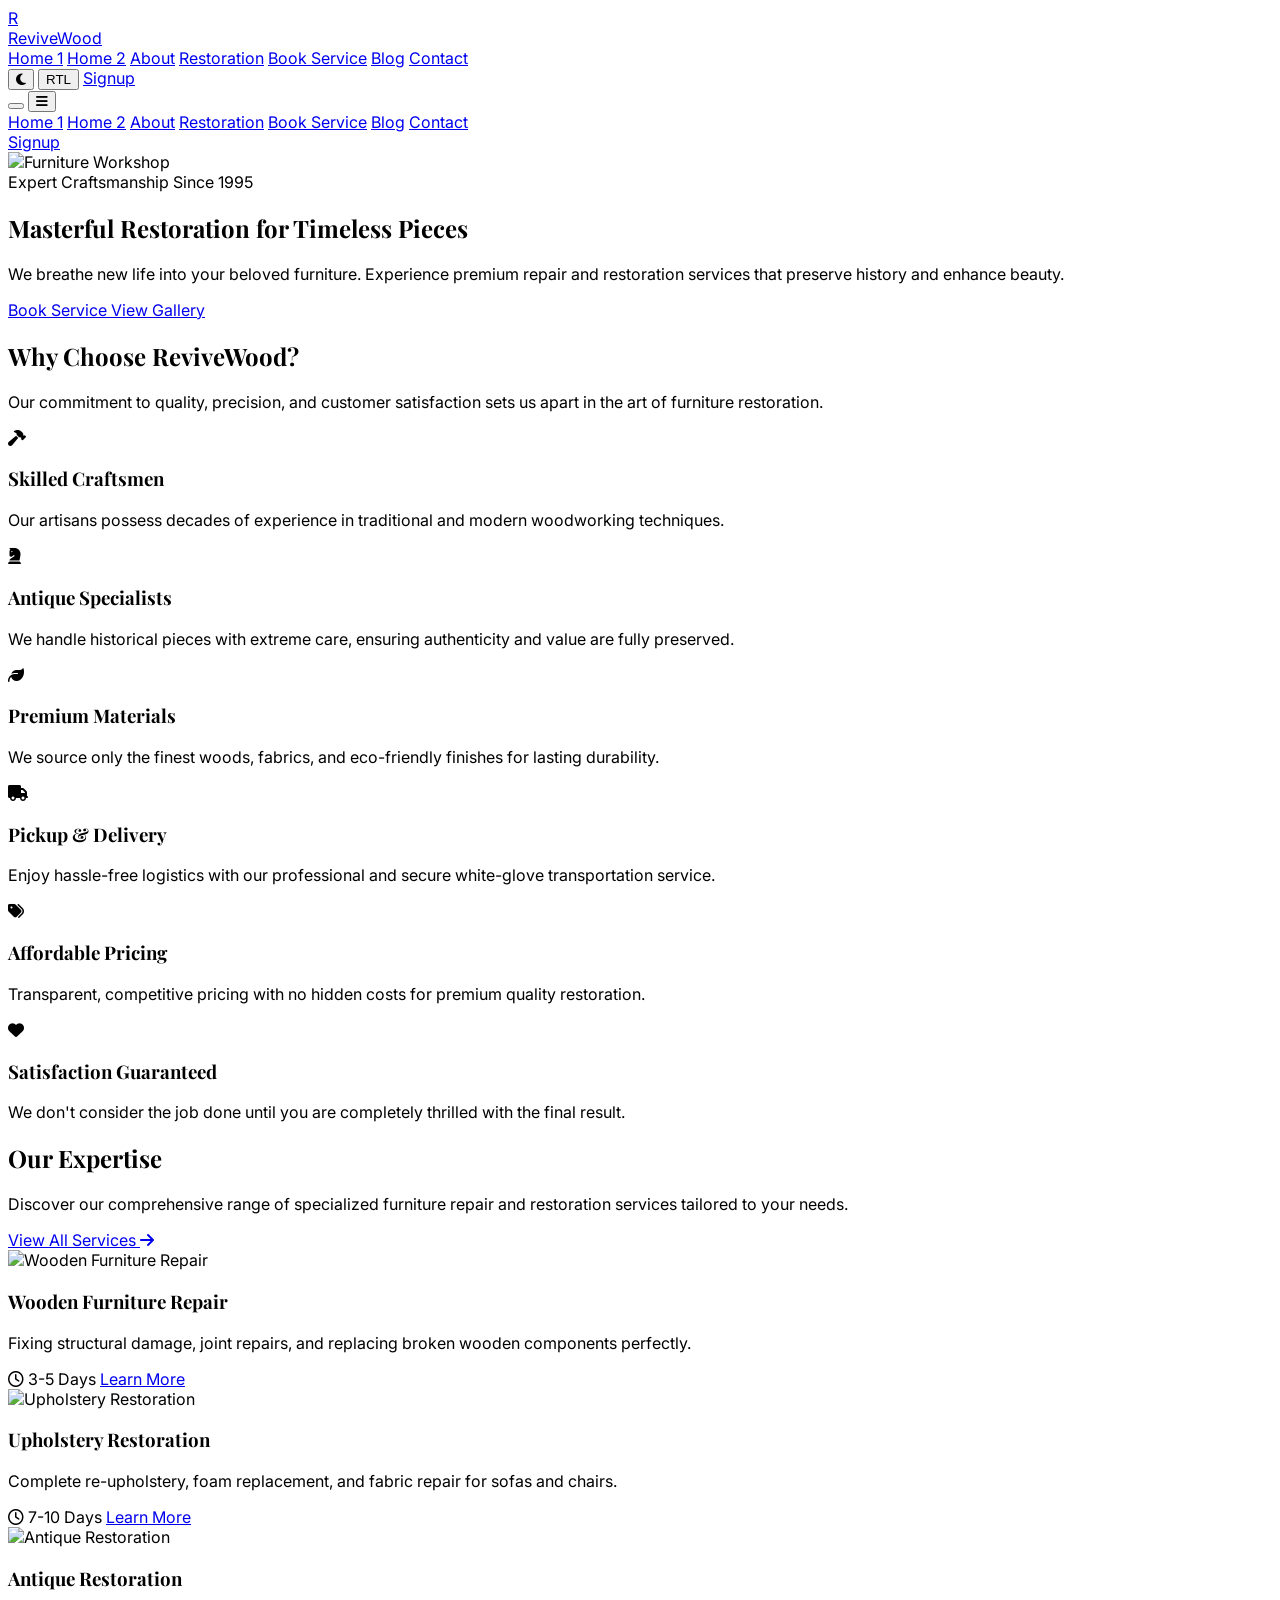
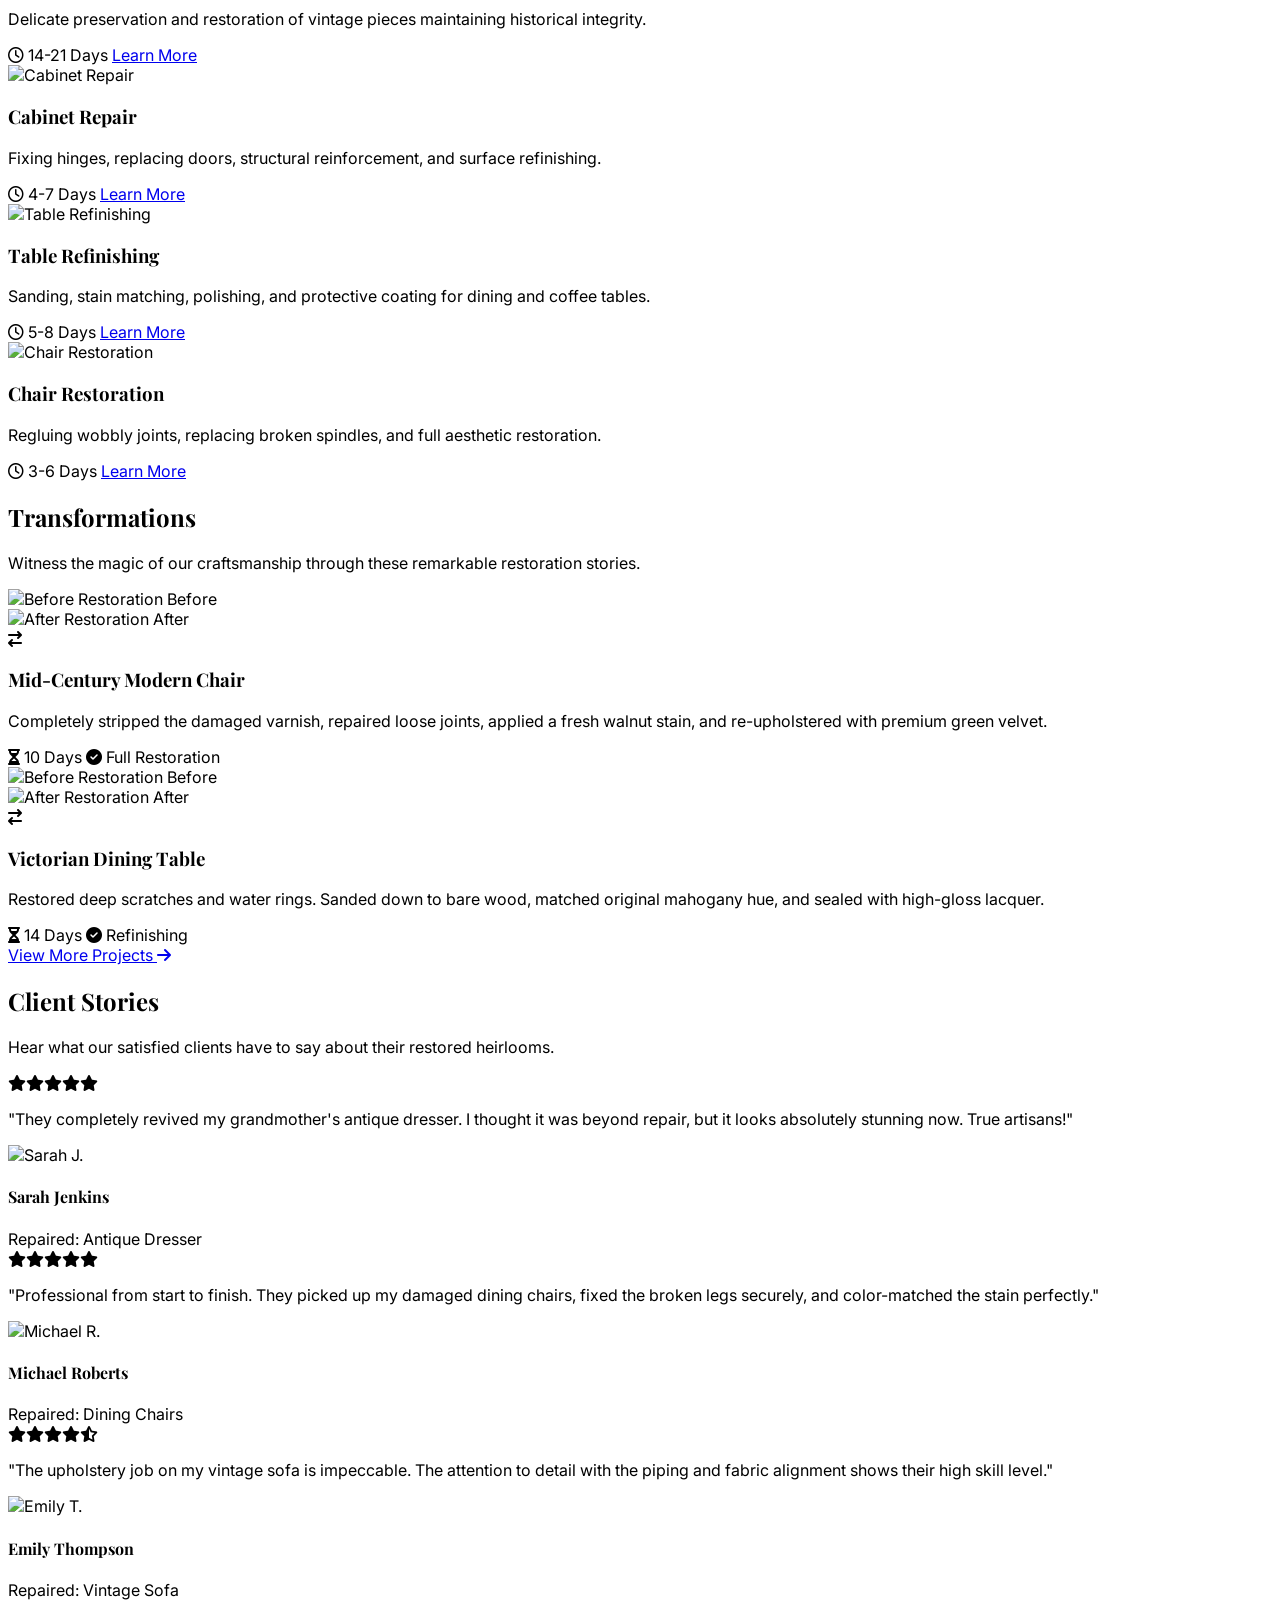
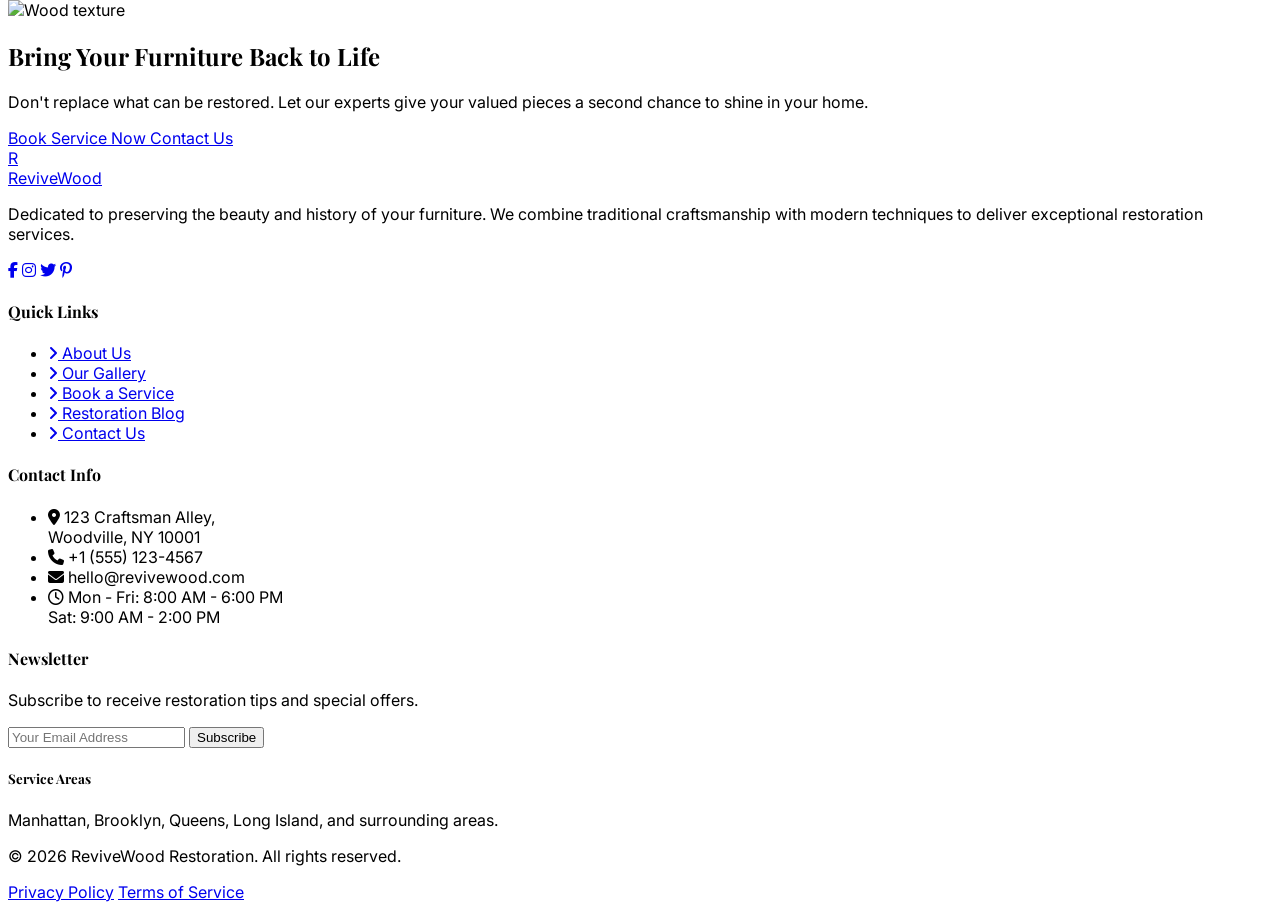
==== index.html @ 8f677f8e "Add Home 2 back to navbar" ====
<!DOCTYPE html>
<html lang="en" dir="ltr" class="scroll-smooth">

<head>
    <meta charset="UTF-8">
    <meta name="viewport" content="width=device-width, initial-scale=1.0">
    <link rel="icon" href="favicon.svg" type="image/svg+xml">
    <title>Furniture Repair & Restoration Service</title>
    <meta name="description"
        content="Expert furniture repair and restoration services bringing your beloved pieces back to life with skilled craftsmanship.">

    <!-- Font Awesome -->
    <link rel="stylesheet" href="https://cdnjs.cloudflare.com/ajax/libs/font-awesome/6.4.0/css/all.min.css">

    <!-- Custom CSS -->
    <link rel="stylesheet" href="assets/css/style.css">

    <!-- Tailwind CSS -->
    <script src="https://cdn.tailwindcss.com"></script>
    <script>
        tailwind.config = {
            darkMode: 'class',
            theme: {
                extend: {
                    colors: {
                        'walnut-brown': '#6B4226',
                        'warm-beige': '#F5E9DA',
                        'forest-green': '#3F5D45',
                        'walnut-dark': '#4A2D19'
                    },
                    fontFamily: {
                        sans: ['Inter', 'sans-serif'],
                        serif: ['Playfair Display', 'serif'],
                    }
                }
            }
        }
    </script>
</head>

<body class="bg-warm-beige/30 dark:bg-gray-900 text-gray-800 dark:text-gray-200 transition-colors duration-300">

    <!-- Loading Animation -->
    <div id="loader">
        <div class="spinner"></div>
    </div>

    <!-- Header -->
    <header id="header"
        class="fixed w-full top-0 z-50 transition-all duration-300 bg-white dark:bg-gray-900 border-b border-gray-200 dark:border-gray-800">
        <div class="max-w-7xl mx-auto px-4 sm:px-6 lg:px-8">
            <div class="flex justify-between items-center h-20">
                <!-- Logo -->
                <div class="flex-shrink-0 flex items-center">
                    <a href="index.html" class="flex items-center gap-2">
                        <div class="flex items-center justify-center w-8 h-8 md:w-10 md:h-10 rounded bg-gradient-to-br from-walnut-brown to-walnut-dark text-warm-beige shadow-sm border border-walnut-brown/20 font-serif font-bold text-lg md:text-xl relative overflow-hidden flex-shrink-0"><span class="relative z-10">R</span><div class="absolute inset-0 bg-black/10"></div></div>
                        <span class="font-serif font-bold text-xl md:text-2xl text-gray-900 dark:text-white">Revive<span
                                class="text-walnut-brown">Wood</span></span>
                    </a>
                </div>

                <!-- Desktop Navigation -->
                <nav class="hidden lg:flex space-x-8 items-center">
                    <a href="index.html" class="nav-link text-gray-700 dark:text-gray-300 hover:text-walnut-brown dark:hover:text-white transition-colors">Home 1</a>
                    <a href="home2.html" class="nav-link text-gray-700 dark:text-gray-300 hover:text-walnut-brown dark:hover:text-white transition-colors">Home 2</a>
                    <a href="about.html"
                        class="nav-link text-gray-700 dark:text-gray-300 hover:text-walnut-brown dark:hover:text-white transition-colors">About</a>
                    <a href="gallery.html"
                        class="nav-link text-gray-700 dark:text-gray-300 hover:text-walnut-brown dark:hover:text-white transition-colors">Restoration</a>
                    <a href="booking.html"
                        class="nav-link text-gray-700 dark:text-gray-300 hover:text-walnut-brown dark:hover:text-white transition-colors">Book
                        Service</a>
                    <a href="blog.html"
                        class="nav-link text-gray-700 dark:text-gray-300 hover:text-walnut-brown dark:hover:text-white transition-colors">Blog</a>
                    <a href="contact.html"
                        class="nav-link text-gray-700 dark:text-gray-300 hover:text-walnut-brown dark:hover:text-white transition-colors">Contact</a>
                </nav>

                <!-- Right Actions -->
                <div class="hidden lg:flex items-center space-x-4">
                    <!-- Toggles -->
                    <button id="themeToggle"
                        class="p-2 rounded-full hover:bg-gray-100 dark:hover:bg-gray-800 transition-colors"
                        aria-label="Toggle Theme">
                        <i id="themeIcon" class="fa-solid fa-moon text-gray-600 dark:text-gray-300"></i>
                    </button>
                    <button id="rtlToggle"
                        class="p-2 rounded-full hover:bg-gray-100 dark:hover:bg-gray-800 transition-colors text-sm font-semibold text-gray-600 dark:text-gray-300"
                        aria-label="Toggle RTL">
                        RTL
                    </button>
                    <!-- Auth -->
                    <a href="signup.html"
                        class="bg-walnut-brown hover:bg-walnut-dark text-white px-5 py-2 rounded-md transition-all shadow-md hover:shadow-lg">Signup</a>
                </div>

                <!-- Mobile menu button -->
                <div class="lg:hidden flex items-center space-x-2">
                    <button id="mobileThemeToggle" class="p-2 text-gray-600 dark:text-gray-300 lg:hidden">
                        <!-- Simplified mobile toggle, logic handles ID #themeToggle primarily, could extend -->
                    </button>
                    <button id="mobileMenuBtn"
                        class="p-2 rounded-md text-gray-600 dark:text-gray-300 hover:bg-gray-100 dark:hover:bg-gray-800 transition-colors">
                        <i class="fa-solid fa-bars text-xl"></i>
                    </button>
                </div>
            </div>
        </div>

        <!-- Mobile Menu -->
        <div id="mobileMenu"
            class="hidden lg:hidden bg-white dark:bg-gray-900 border-t border-gray-200 dark:border-gray-800 shadow-lg absolute w-full">
            <div class="px-4 pt-2 pb-6 space-y-1">
                <a href="index.html" class="block px-3 py-2 rounded-md text-base font-medium text-gray-700 dark:text-gray-300 hover:bg-gray-50 dark:hover:bg-gray-800">Home 1</a>
                <a href="home2.html" class="block px-3 py-2 rounded-md text-base font-medium text-gray-700 dark:text-gray-300 hover:bg-gray-50 dark:hover:bg-gray-800">Home 2</a>
                <a href="about.html"
                    class="block px-3 py-2 rounded-md text-base font-medium text-gray-700 dark:text-gray-300 hover:bg-gray-50 dark:hover:bg-gray-800">About</a>
                <a href="gallery.html"
                    class="block px-3 py-2 rounded-md text-base font-medium text-gray-700 dark:text-gray-300 hover:bg-gray-50 dark:hover:bg-gray-800">Restoration</a>
                <a href="booking.html"
                    class="block px-3 py-2 rounded-md text-base font-medium text-gray-700 dark:text-gray-300 hover:bg-gray-50 dark:hover:bg-gray-800">Book
                    Service</a>
                <a href="blog.html"
                    class="block px-3 py-2 rounded-md text-base font-medium text-gray-700 dark:text-gray-300 hover:bg-gray-50 dark:hover:bg-gray-800">Blog</a>
                <a href="contact.html"
                    class="block px-3 py-2 rounded-md text-base font-medium text-gray-700 dark:text-gray-300 hover:bg-gray-50 dark:hover:bg-gray-800">Contact</a>
                <div class="border-t border-gray-200 dark:border-gray-700 pt-4 mt-2 flex flex-col space-y-2">
                    <a href="signup.html"
                        class="block px-3 py-2 text-center rounded-md text-white bg-walnut-brown">Signup</a>
                </div>
            </div>
        </div>
    </header>

    <!-- Hero Section -->
    <section class="relative h-[90vh] min-h-[600px] flex items-center justify-center mt-20">
        <!-- Background Image with Overlay -->
        <div class="absolute inset-0 z-0">
            <img src="https://images.pexels.com/photos/6075988/pexels-photo-6075988.jpeg" alt="Furniture Workshop"
                class="w-full h-full object-cover" />
            <div class="absolute inset-0 bg-gray-900/60 dark:bg-gray-900/80"></div>
        </div>

        <div class="relative z-10 text-center px-4 max-w-4xl mx-auto">
            <span class="block text-warm-beige font-semibold tracking-wider uppercase text-sm mb-4">Expert Craftsmanship
                Since 1995</span>
            <h1 class="text-4xl md:text-5xl lg:text-7xl text-white font-bold mb-6 leading-tight">
                Masterful Restoration for Timeless Pieces
            </h1>
            <p class="text-lg md:text-xl text-gray-200 mb-10 max-w-2xl mx-auto font-light">
                We breathe new life into your beloved furniture. Experience premium repair and restoration services that
                preserve history and enhance beauty.
            </p>
            <div class="flex flex-col sm:flex-row gap-4 justify-center">
                <a href="booking.html"
                    class="bg-walnut-brown hover:bg-walnut-dark text-white px-8 py-3 rounded-md text-lg transition-all shadow-lg hover:shadow-xl hover:-translate-y-1">
                    Book Service
                </a>
                <a href="gallery.html"
                    class="bg-transparent border-2 border-white hover:bg-white hover:text-gray-900 text-white px-8 py-3 rounded-md text-lg transition-all shadow-lg hover:shadow-xl hover:-translate-y-1">
                    View Gallery
                </a>
            </div>
        </div>
    </section>

    <!-- Why Choose Us -->
    <section class="py-20 bg-white dark:bg-gray-900">
        <div class="max-w-7xl mx-auto px-4 sm:px-6 lg:px-8">
            <div class="text-center mb-16">
                <h2 class="text-3xl md:text-4xl font-serif font-bold text-gray-900 dark:text-white mb-4">Why Choose
                    ReviveWood?</h2>
                <p class="text-gray-600 dark:text-gray-400 max-w-2xl mx-auto">Our commitment to quality, precision, and
                    customer satisfaction sets us apart in the art of furniture restoration.</p>
            </div>

            <div class="grid grid-cols-1 md:grid-cols-2 lg:grid-cols-3 gap-8">
                <!-- Feature 1 -->
                <div
                    class="bg-warm-beige/20 dark:bg-gray-800 p-8 rounded-xl hover-lift border border-transparent hover:border-walnut-brown/30 dark:hover:border-gray-600 transition-all">
                    <div
                        class="w-14 h-14 bg-walnut-brown/10 dark:bg-gray-700 flex items-center justify-center rounded-lg mb-6">
                        <i class="fa-solid fa-hammer text-2xl text-walnut-brown dark:text-warm-beige"></i>
                    </div>
                    <h3 class="text-xl font-bold text-gray-900 dark:text-white mb-3 font-serif">Skilled Craftsmen</h3>
                    <p class="text-gray-600 dark:text-gray-400 leading-relaxed">Our artisans possess decades of
                        experience in traditional and modern woodworking techniques.</p>
                </div>
                <!-- Feature 2 -->
                <div
                    class="bg-warm-beige/20 dark:bg-gray-800 p-8 rounded-xl hover-lift border border-transparent hover:border-walnut-brown/30 dark:hover:border-gray-600 transition-all">
                    <div
                        class="w-14 h-14 bg-walnut-brown/10 dark:bg-gray-700 flex items-center justify-center rounded-lg mb-6">
                        <i class="fa-solid fa-chess-knight text-2xl text-walnut-brown dark:text-warm-beige"></i>
                    </div>
                    <h3 class="text-xl font-bold text-gray-900 dark:text-white mb-3 font-serif">Antique Specialists</h3>
                    <p class="text-gray-600 dark:text-gray-400 leading-relaxed">We handle historical pieces with extreme
                        care, ensuring authenticity and value are fully preserved.</p>
                </div>
                <!-- Feature 3 -->
                <div
                    class="bg-warm-beige/20 dark:bg-gray-800 p-8 rounded-xl hover-lift border border-transparent hover:border-walnut-brown/30 dark:hover:border-gray-600 transition-all">
                    <div
                        class="w-14 h-14 bg-walnut-brown/10 dark:bg-gray-700 flex items-center justify-center rounded-lg mb-6">
                        <i class="fa-solid fa-leaf text-2xl text-walnut-brown dark:text-warm-beige"></i>
                    </div>
                    <h3 class="text-xl font-bold text-gray-900 dark:text-white mb-3 font-serif">Premium Materials</h3>
                    <p class="text-gray-600 dark:text-gray-400 leading-relaxed">We source only the finest woods,
                        fabrics, and eco-friendly finishes for lasting durability.</p>
                </div>
                <!-- Feature 4 -->
                <div
                    class="bg-warm-beige/20 dark:bg-gray-800 p-8 rounded-xl hover-lift border border-transparent hover:border-walnut-brown/30 dark:hover:border-gray-600 transition-all">
                    <div
                        class="w-14 h-14 bg-walnut-brown/10 dark:bg-gray-700 flex items-center justify-center rounded-lg mb-6">
                        <i class="fa-solid fa-truck text-2xl text-walnut-brown dark:text-warm-beige"></i>
                    </div>
                    <h3 class="text-xl font-bold text-gray-900 dark:text-white mb-3 font-serif">Pickup & Delivery</h3>
                    <p class="text-gray-600 dark:text-gray-400 leading-relaxed">Enjoy hassle-free logistics with our
                        professional and secure white-glove transportation service.</p>
                </div>
                <!-- Feature 5 -->
                <div
                    class="bg-warm-beige/20 dark:bg-gray-800 p-8 rounded-xl hover-lift border border-transparent hover:border-walnut-brown/30 dark:hover:border-gray-600 transition-all">
                    <div
                        class="w-14 h-14 bg-walnut-brown/10 dark:bg-gray-700 flex items-center justify-center rounded-lg mb-6">
                        <i class="fa-solid fa-tags text-2xl text-walnut-brown dark:text-warm-beige"></i>
                    </div>
                    <h3 class="text-xl font-bold text-gray-900 dark:text-white mb-3 font-serif">Affordable Pricing</h3>
                    <p class="text-gray-600 dark:text-gray-400 leading-relaxed">Transparent, competitive pricing with no
                        hidden costs for premium quality restoration.</p>
                </div>
                <!-- Feature 6 -->
                <div
                    class="bg-warm-beige/20 dark:bg-gray-800 p-8 rounded-xl hover-lift border border-transparent hover:border-walnut-brown/30 dark:hover:border-gray-600 transition-all">
                    <div
                        class="w-14 h-14 bg-walnut-brown/10 dark:bg-gray-700 flex items-center justify-center rounded-lg mb-6">
                        <i class="fa-solid fa-heart text-2xl text-walnut-brown dark:text-warm-beige"></i>
                    </div>
                    <h3 class="text-xl font-bold text-gray-900 dark:text-white mb-3 font-serif">Satisfaction Guaranteed
                    </h3>
                    <p class="text-gray-600 dark:text-gray-400 leading-relaxed">We don't consider the job done until you
                        are completely thrilled with the final result.</p>
                </div>
            </div>
        </div>
    </section>

    <!-- Featured Repair Categories -->
    <section class="py-20 bg-warm-beige/10 dark:bg-gray-800">
        <div class="max-w-7xl mx-auto px-4 sm:px-6 lg:px-8">
            <div class="flex flex-col md:flex-row justify-between items-end mb-12">
                <div class="max-w-2xl">
                    <h2 class="text-3xl md:text-4xl font-serif font-bold text-gray-900 dark:text-white mb-4">Our
                        Expertise</h2>
                    <p class="text-gray-600 dark:text-gray-400">Discover our comprehensive range of specialized
                        furniture repair and restoration services tailored to your needs.</p>
                </div>
                <a href="booking.html"
                    class="mt-4 md:mt-0 text-walnut-brown dark:text-warm-beige font-medium hover:underline flex items-center gap-2 group">
                    View All Services <i
                        class="fa-solid fa-arrow-right transform group-hover:translate-x-1 transition-transform"></i>
                </a>
            </div>

            <div class="grid grid-cols-1 md:grid-cols-2 lg:grid-cols-3 gap-8">
                <!-- Category 1 -->
                <div
                    class="bg-white dark:bg-gray-900 rounded-xl overflow-hidden shadow-sm hover:shadow-xl transition-all duration-300 group">
                    <div class="h-56 overflow-hidden relative">
                        <img src="https://images.unsplash.com/photo-1597072689227-8882273e8f6a?ixlib=rb-4.0.3&auto=format&fit=crop&w=800&q=80"
                            alt="Wooden Furniture Repair"
                            class="w-full h-full object-cover group-hover:scale-110 transition-transform duration-500">
                        <div
                            class="absolute inset-0 bg-gradient-to-t from-black/60 to-transparent opacity-0 group-hover:opacity-100 transition-opacity duration-300">
                        </div>
                    </div>
                    <div class="p-6">
                        <h3 class="text-xl font-bold text-gray-900 dark:text-white mb-2 font-serif">Wooden Furniture
                            Repair</h3>
                        <p class="text-gray-600 dark:text-gray-400 text-sm mb-4 line-clamp-2">Fixing structural damage,
                            joint repairs, and replacing broken wooden components perfectly.</p>
                        <div class="flex justify-between items-center">
                            <span
                                class="text-xs font-semibold text-gray-500 dark:text-gray-400 bg-gray-100 dark:bg-gray-800 px-3 py-1 rounded-full"><i
                                    class="fa-regular fa-clock mr-1"></i> 3-5 Days</span>
                            <a href="booking.html"
                                class="text-walnut-brown dark:text-warm-beige text-sm font-semibold hover:underline">Learn
                                More</a>
                        </div>
                    </div>
                </div>
                <!-- Category 2 -->
                <div
                    class="bg-white dark:bg-gray-900 rounded-xl overflow-hidden shadow-sm hover:shadow-xl transition-all duration-300 group">
                    <div class="h-56 overflow-hidden relative">
                        <img src="https://images.unsplash.com/photo-1540574163026-643ea20ade25?ixlib=rb-4.0.3&auto=format&fit=crop&w=800&q=80"
                            alt="Upholstery Restoration"
                            class="w-full h-full object-cover group-hover:scale-110 transition-transform duration-500">
                    </div>
                    <div class="p-6">
                        <h3 class="text-xl font-bold text-gray-900 dark:text-white mb-2 font-serif">Upholstery
                            Restoration</h3>
                        <p class="text-gray-600 dark:text-gray-400 text-sm mb-4 line-clamp-2">Complete re-upholstery,
                            foam replacement, and fabric repair for sofas and chairs.</p>
                        <div class="flex justify-between items-center">
                            <span
                                class="text-xs font-semibold text-gray-500 dark:text-gray-400 bg-gray-100 dark:bg-gray-800 px-3 py-1 rounded-full"><i
                                    class="fa-regular fa-clock mr-1"></i> 7-10 Days</span>
                            <a href="booking.html"
                                class="text-walnut-brown dark:text-warm-beige text-sm font-semibold hover:underline">Learn
                                More</a>
                        </div>
                    </div>
                </div>
                <!-- Category 3 -->
                <div
                    class="bg-white dark:bg-gray-900 rounded-xl overflow-hidden shadow-sm hover:shadow-xl transition-all duration-300 group">
                    <div class="h-56 overflow-hidden relative">
                        <img src="https://images.unsplash.com/photo-1601084227038-2c2ea557555e?ixlib=rb-4.0.3&auto=format&fit=crop&w=800&q=80"
                            alt="Antique Restoration"
                            class="w-full h-full object-cover group-hover:scale-110 transition-transform duration-500">
                    </div>
                    <div class="p-6">
                        <h3 class="text-xl font-bold text-gray-900 dark:text-white mb-2 font-serif">Antique Restoration
                        </h3>
                        <p class="text-gray-600 dark:text-gray-400 text-sm mb-4 line-clamp-2">Delicate preservation and
                            restoration of vintage pieces maintaining historical integrity.</p>
                        <div class="flex justify-between items-center">
                            <span
                                class="text-xs font-semibold text-gray-500 dark:text-gray-400 bg-gray-100 dark:bg-gray-800 px-3 py-1 rounded-full"><i
                                    class="fa-regular fa-clock mr-1"></i> 14-21 Days</span>
                            <a href="booking.html"
                                class="text-walnut-brown dark:text-warm-beige text-sm font-semibold hover:underline">Learn
                                More</a>
                        </div>
                    </div>
                </div>
                <!-- Category 4 -->
                <div
                    class="bg-white dark:bg-gray-900 rounded-xl overflow-hidden shadow-sm hover:shadow-xl transition-all duration-300 group">
                    <div class="h-56 overflow-hidden relative">
                        <img src="https://images.unsplash.com/photo-1595514535311-6677e23b8f67?ixlib=rb-4.0.3&auto=format&fit=crop&w=800&q=80"
                            alt="Cabinet Repair"
                            class="w-full h-full object-cover group-hover:scale-110 transition-transform duration-500">
                    </div>
                    <div class="p-6">
                        <h3 class="text-xl font-bold text-gray-900 dark:text-white mb-2 font-serif">Cabinet Repair</h3>
                        <p class="text-gray-600 dark:text-gray-400 text-sm mb-4 line-clamp-2">Fixing hinges, replacing
                            doors, structural reinforcement, and surface refinishing.</p>
                        <div class="flex justify-between items-center">
                            <span
                                class="text-xs font-semibold text-gray-500 dark:text-gray-400 bg-gray-100 dark:bg-gray-800 px-3 py-1 rounded-full"><i
                                    class="fa-regular fa-clock mr-1"></i> 4-7 Days</span>
                            <a href="booking.html"
                                class="text-walnut-brown dark:text-warm-beige text-sm font-semibold hover:underline">Learn
                                More</a>
                        </div>
                    </div>
                </div>
                <!-- Category 5 -->
                <div
                    class="bg-white dark:bg-gray-900 rounded-xl overflow-hidden shadow-sm hover:shadow-xl transition-all duration-300 group">
                    <div class="h-56 overflow-hidden relative">
                        <img src="https://images.unsplash.com/photo-1577140917170-285929fb55b7?ixlib=rb-4.0.3&auto=format&fit=crop&w=800&q=80"
                            alt="Table Refinishing"
                            class="w-full h-full object-cover group-hover:scale-110 transition-transform duration-500">
                    </div>
                    <div class="p-6">
                        <h3 class="text-xl font-bold text-gray-900 dark:text-white mb-2 font-serif">Table Refinishing
                        </h3>
                        <p class="text-gray-600 dark:text-gray-400 text-sm mb-4 line-clamp-2">Sanding, stain matching,
                            polishing, and protective coating for dining and coffee tables.</p>
                        <div class="flex justify-between items-center">
                            <span
                                class="text-xs font-semibold text-gray-500 dark:text-gray-400 bg-gray-100 dark:bg-gray-800 px-3 py-1 rounded-full"><i
                                    class="fa-regular fa-clock mr-1"></i> 5-8 Days</span>
                            <a href="booking.html"
                                class="text-walnut-brown dark:text-warm-beige text-sm font-semibold hover:underline">Learn
                                More</a>
                        </div>
                    </div>
                </div>
                <!-- Category 6 -->
                <div
                    class="bg-white dark:bg-gray-900 rounded-xl overflow-hidden shadow-sm hover:shadow-xl transition-all duration-300 group">
                    <div class="h-56 overflow-hidden relative">
                        <img src="https://images.unsplash.com/photo-1506898667547-42e22a46e125?ixlib=rb-4.0.3&auto=format&fit=crop&w=800&q=80"
                            alt="Chair Restoration"
                            class="w-full h-full object-cover group-hover:scale-110 transition-transform duration-500">
                    </div>
                    <div class="p-6">
                        <h3 class="text-xl font-bold text-gray-900 dark:text-white mb-2 font-serif">Chair Restoration
                        </h3>
                        <p class="text-gray-600 dark:text-gray-400 text-sm mb-4 line-clamp-2">Regluing wobbly joints,
                            replacing broken spindles, and full aesthetic restoration.</p>
                        <div class="flex justify-between items-center">
                            <span
                                class="text-xs font-semibold text-gray-500 dark:text-gray-400 bg-gray-100 dark:bg-gray-800 px-3 py-1 rounded-full"><i
                                    class="fa-regular fa-clock mr-1"></i> 3-6 Days</span>
                            <a href="booking.html"
                                class="text-walnut-brown dark:text-warm-beige text-sm font-semibold hover:underline">Learn
                                More</a>
                        </div>
                    </div>
                </div>
            </div>
        </div>
    </section>

    <!-- Before & After Showcase -->
    <section class="py-20 bg-white dark:bg-gray-900">
        <div class="max-w-7xl mx-auto px-4 sm:px-6 lg:px-8">
            <div class="text-center mb-16">
                <h2 class="text-3xl md:text-4xl font-serif font-bold text-gray-900 dark:text-white mb-4">Transformations
                </h2>
                <p class="text-gray-600 dark:text-gray-400 max-w-2xl mx-auto">Witness the magic of our craftsmanship
                    through these remarkable restoration stories.</p>
            </div>

            <div class="grid grid-cols-1 lg:grid-cols-2 gap-12">
                <!-- Transformation 1 -->
                <div
                    class="bg-gray-50 dark:bg-gray-800 rounded-2xl p-6 shadow-sm border border-gray-100 dark:border-gray-700">
                    <div class="grid grid-cols-2 gap-4 mb-6 relative">
                        <div class="relative group rounded-xl overflow-hidden">
                            <img src="https://images.unsplash.com/photo-1581539250439-c96689b516dd?ixlib=rb-4.0.3&auto=format&fit=crop&w=600&q=80"
                                alt="Before Restoration"
                                class="w-full h-64 object-cover filter grayscale group-hover:grayscale-0 transition-all duration-500">
                            <span
                                class="absolute top-4 left-4 bg-black/70 text-white text-xs px-3 py-1 rounded-full font-semibold backdrop-blur-sm">Before</span>
                        </div>
                        <div class="relative group rounded-xl overflow-hidden">
                            <img src="https://images.unsplash.com/photo-1550226891-ef816aed4a98?ixlib=rb-4.0.3&auto=format&fit=crop&w=600&q=80"
                                alt="After Restoration" class="w-full h-64 object-cover">
                            <span
                                class="absolute top-4 right-4 bg-walnut-brown text-white text-xs px-3 py-1 rounded-full font-semibold shadow-md">After</span>
                        </div>
                        <!-- Arrow Icon in middle -->
                        <div
                            class="absolute top-1/2 left-1/2 transform -translate-x-1/2 -translate-y-1/2 bg-white dark:bg-gray-900 w-10 h-10 rounded-full flex items-center justify-center shadow-lg border border-gray-200 dark:border-gray-700 z-10">
                            <i class="fa-solid fa-arrow-right-arrow-left text-walnut-brown dark:text-warm-beige"></i>
                        </div>
                    </div>
                    <h3 class="text-2xl font-bold text-gray-900 dark:text-white mb-3 font-serif">Mid-Century Modern
                        Chair</h3>
                    <p class="text-gray-600 dark:text-gray-400 mb-4 text-sm leading-relaxed">Completely stripped the
                        damaged varnish, repaired loose joints, applied a fresh walnut stain, and re-upholstered with
                        premium green velvet.</p>
                    <div class="flex items-center gap-4 text-sm text-gray-500 dark:text-gray-400">
                        <span><i class="fa-solid fa-hourglass-half text-walnut-brown mr-1"></i> 10 Days</span>
                        <span><i class="fa-solid fa-check-circle text-forest-green mr-1"></i> Full Restoration</span>
                    </div>
                </div>

                <!-- Transformation 2 -->
                <div
                    class="bg-gray-50 dark:bg-gray-800 rounded-2xl p-6 shadow-sm border border-gray-100 dark:border-gray-700">
                    <div class="grid grid-cols-2 gap-4 mb-6 relative">
                        <div class="relative group rounded-xl overflow-hidden">
                            <img src="https://images.unsplash.com/photo-1616464916356-3a4082e1c315?ixlib=rb-4.0.3&auto=format&fit=crop&w=600&q=80"
                                alt="Before Restoration"
                                class="w-full h-64 object-cover filter grayscale group-hover:grayscale-0 transition-all duration-500">
                            <span
                                class="absolute top-4 left-4 bg-black/70 text-white text-xs px-3 py-1 rounded-full font-semibold backdrop-blur-sm">Before</span>
                        </div>
                        <div class="relative group rounded-xl overflow-hidden">
                            <img src="https://images.unsplash.com/photo-1604578762246-41134e37f9cc?ixlib=rb-4.0.3&auto=format&fit=crop&w=600&q=80"
                                alt="After Restoration" class="w-full h-64 object-cover">
                            <span
                                class="absolute top-4 right-4 bg-walnut-brown text-white text-xs px-3 py-1 rounded-full font-semibold shadow-md">After</span>
                        </div>
                        <!-- Arrow Icon in middle -->
                        <div
                            class="absolute top-1/2 left-1/2 transform -translate-x-1/2 -translate-y-1/2 bg-white dark:bg-gray-900 w-10 h-10 rounded-full flex items-center justify-center shadow-lg border border-gray-200 dark:border-gray-700 z-10">
                            <i class="fa-solid fa-arrow-right-arrow-left text-walnut-brown dark:text-warm-beige"></i>
                        </div>
                    </div>
                    <h3 class="text-2xl font-bold text-gray-900 dark:text-white mb-3 font-serif">Victorian Dining Table
                    </h3>
                    <p class="text-gray-600 dark:text-gray-400 mb-4 text-sm leading-relaxed">Restored deep scratches and
                        water rings. Sanded down to bare wood, matched original mahogany hue, and sealed with high-gloss
                        lacquer.</p>
                    <div class="flex items-center gap-4 text-sm text-gray-500 dark:text-gray-400">
                        <span><i class="fa-solid fa-hourglass-half text-walnut-brown mr-1"></i> 14 Days</span>
                        <span><i class="fa-solid fa-check-circle text-forest-green mr-1"></i> Refinishing</span>
                    </div>
                </div>
            </div>

            <div class="text-center mt-12">
                <a href="gallery.html"
                    class="inline-flex items-center gap-2 text-walnut-brown dark:text-warm-beige font-semibold hover:underline">
                    View More Projects <i class="fa-solid fa-arrow-right"></i>
                </a>
            </div>
        </div>
    </section>

    <!-- Customer Testimonials -->
    <section class="py-20 bg-warm-beige/20 dark:bg-gray-800/50">
        <div class="max-w-7xl mx-auto px-4 sm:px-6 lg:px-8">
            <div class="text-center mb-16">
                <h2 class="text-3xl md:text-4xl font-serif font-bold text-gray-900 dark:text-white mb-4">Client Stories
                </h2>
                <p class="text-gray-600 dark:text-gray-400 max-w-2xl mx-auto">Hear what our satisfied clients have to
                    say about their restored heirlooms.</p>
            </div>

            <div class="grid grid-cols-1 md:grid-cols-3 gap-8">
                <!-- Review 1 -->
                <div
                    class="bg-white dark:bg-gray-900 p-8 rounded-2xl shadow-sm border border-gray-100 dark:border-gray-800 hover-lift">
                    <div class="flex gap-1 text-yellow-500 text-sm mb-4">
                        <i class="fa-solid fa-star"></i><i class="fa-solid fa-star"></i><i
                            class="fa-solid fa-star"></i><i class="fa-solid fa-star"></i><i
                            class="fa-solid fa-star"></i>
                    </div>
                    <p class="text-gray-600 dark:text-gray-300 italic mb-6">"They completely revived my grandmother's
                        antique dresser. I thought it was beyond repair, but it looks absolutely stunning now. True
                        artisans!"</p>
                    <div class="flex items-center gap-4 border-t border-gray-100 dark:border-gray-800 pt-4">
                        <img src="https://randomuser.me/api/portraits/women/44.jpg" alt="Sarah J."
                            class="w-12 h-12 rounded-full object-cover">
                        <div>
                            <h4 class="font-bold text-gray-900 dark:text-white">Sarah Jenkins</h4>
                            <span class="text-xs text-walnut-brown dark:text-warm-beige font-medium">Repaired: Antique
                                Dresser</span>
                        </div>
                    </div>
                </div>
                <!-- Review 2 -->
                <div
                    class="bg-white dark:bg-gray-900 p-8 rounded-2xl shadow-sm border border-gray-100 dark:border-gray-800 hover-lift">
                    <div class="flex gap-1 text-yellow-500 text-sm mb-4">
                        <i class="fa-solid fa-star"></i><i class="fa-solid fa-star"></i><i
                            class="fa-solid fa-star"></i><i class="fa-solid fa-star"></i><i
                            class="fa-solid fa-star"></i>
                    </div>
                    <p class="text-gray-600 dark:text-gray-300 italic mb-6">"Professional from start to finish. They
                        picked up my damaged dining chairs, fixed the broken legs securely, and color-matched the stain
                        perfectly."</p>
                    <div class="flex items-center gap-4 border-t border-gray-100 dark:border-gray-800 pt-4">
                        <img src="https://randomuser.me/api/portraits/men/32.jpg" alt="Michael R."
                            class="w-12 h-12 rounded-full object-cover">
                        <div>
                            <h4 class="font-bold text-gray-900 dark:text-white">Michael Roberts</h4>
                            <span class="text-xs text-walnut-brown dark:text-warm-beige font-medium">Repaired: Dining
                                Chairs</span>
                        </div>
                    </div>
                </div>
                <!-- Review 3 -->
                <div
                    class="bg-white dark:bg-gray-900 p-8 rounded-2xl shadow-sm border border-gray-100 dark:border-gray-800 hover-lift">
                    <div class="flex gap-1 text-yellow-500 text-sm mb-4">
                        <i class="fa-solid fa-star"></i><i class="fa-solid fa-star"></i><i
                            class="fa-solid fa-star"></i><i class="fa-solid fa-star"></i><i
                            class="fa-solid fa-star-half-stroke"></i>
                    </div>
                    <p class="text-gray-600 dark:text-gray-300 italic mb-6">"The upholstery job on my vintage sofa is
                        impeccable. The attention to detail with the piping and fabric alignment shows their high skill
                        level."</p>
                    <div class="flex items-center gap-4 border-t border-gray-100 dark:border-gray-800 pt-4">
                        <img src="https://randomuser.me/api/portraits/women/68.jpg" alt="Emily T."
                            class="w-12 h-12 rounded-full object-cover">
                        <div>
                            <h4 class="font-bold text-gray-900 dark:text-white">Emily Thompson</h4>
                            <span class="text-xs text-walnut-brown dark:text-warm-beige font-medium">Repaired: Vintage
                                Sofa</span>
                        </div>
                    </div>
                </div>
            </div>
        </div>
    </section>

    <!-- Call to Action -->
    <section class="py-24 relative overflow-hidden">
        <div class="absolute inset-0 z-0">
            <img src="https://images.unsplash.com/photo-1505693314120-0d443867891c?ixlib=rb-4.0.3&auto=format&fit=crop&w=1920&q=80"
                alt="Wood texture" class="w-full h-full object-cover" />
            <div class="absolute inset-0 bg-walnut-dark/80"></div>
        </div>
        <div class="relative z-10 max-w-4xl mx-auto px-4 text-center">
            <h2 class="text-4xl md:text-5xl font-serif font-bold text-white mb-6">Bring Your Furniture Back to Life</h2>
            <p class="text-lg text-warm-beige mb-10 max-w-2xl mx-auto">Don't replace what can be restored. Let our
                experts give your valued pieces a second chance to shine in your home.</p>
            <div class="flex flex-col sm:flex-row justify-center gap-4">
                <a href="booking.html"
                    class="bg-warm-beige text-walnut-dark font-bold hover:bg-white px-8 py-3 rounded-md text-lg transition-all shadow-lg hover:shadow-xl">
                    Book Service Now
                </a>
                <a href="contact.html"
                    class="bg-transparent border-2 border-warm-beige text-warm-beige hover:bg-warm-beige hover:text-walnut-dark px-8 py-3 rounded-md text-lg transition-all font-semibold">
                    Contact Us
                </a>
            </div>
        </div>
    </section>

    <!-- Footer -->
    <footer class="bg-white dark:bg-gray-900 text-gray-600 dark:text-gray-300 pt-16 pb-8 border-t border-gray-200 dark:border-gray-800">
        <div class="max-w-7xl mx-auto px-4 sm:px-6 lg:px-8">
            <div class="grid grid-cols-1 md:grid-cols-2 lg:grid-cols-4 gap-12 mb-12">
                <!-- Company Overview -->
                <div>
                    <a href="index.html" class="flex items-center gap-2 mb-6">
                        <div class="flex items-center justify-center w-8 h-8 md:w-10 md:h-10 rounded bg-gradient-to-br from-walnut-brown to-walnut-dark text-warm-beige shadow-sm border border-walnut-brown/20 font-serif font-bold text-lg md:text-xl relative overflow-hidden flex-shrink-0"><span class="relative z-10">R</span><div class="absolute inset-0 bg-black/10"></div></div>
                        <span class="font-serif font-bold text-xl text-gray-900 dark:text-white">Revive<span class="text-walnut-brown">Wood</span></span>
                    </a>
                    <p class="text-sm text-gray-600 dark:text-gray-400 mb-6 leading-relaxed">
                        Dedicated to preserving the beauty and history of your furniture. We combine traditional craftsmanship with modern techniques to deliver exceptional restoration services.
                    </p>
                    <div class="flex space-x-4">
                        <a href="#" class="w-10 h-10 rounded-full bg-gray-100 dark:bg-gray-800 text-gray-600 dark:text-gray-300 flex items-center justify-center hover:bg-walnut-brown hover:text-white transition-colors"><i class="fa-brands fa-facebook-f"></i></a>
                        <a href="#" class="w-10 h-10 rounded-full bg-gray-100 dark:bg-gray-800 text-gray-600 dark:text-gray-300 flex items-center justify-center hover:bg-walnut-brown hover:text-white transition-colors"><i class="fa-brands fa-instagram"></i></a>
                        <a href="#" class="w-10 h-10 rounded-full bg-gray-100 dark:bg-gray-800 text-gray-600 dark:text-gray-300 flex items-center justify-center hover:bg-walnut-brown hover:text-white transition-colors"><i class="fa-brands fa-twitter"></i></a>
                        <a href="#" class="w-10 h-10 rounded-full bg-gray-100 dark:bg-gray-800 text-gray-600 dark:text-gray-300 flex items-center justify-center hover:bg-walnut-brown hover:text-white transition-colors"><i class="fa-brands fa-pinterest-p"></i></a>
                    </div>
                </div>

                <!-- Quick Links -->
                <div>
                    <h4 class="text-gray-900 dark:text-white font-bold mb-6 font-serif text-lg">Quick Links</h4>
                    <ul class="space-y-3">
                        <li><a href="about.html" class="text-gray-600 dark:text-gray-300 hover:text-walnut-brown dark:hover:text-warm-beige transition-colors flex items-center gap-2"><i class="fa-solid fa-angle-right text-xs"></i> About Us</a></li>
                        <li><a href="gallery.html" class="text-gray-600 dark:text-gray-300 hover:text-walnut-brown dark:hover:text-warm-beige transition-colors flex items-center gap-2"><i class="fa-solid fa-angle-right text-xs"></i> Our Gallery</a></li>
                        <li><a href="booking.html" class="text-gray-600 dark:text-gray-300 hover:text-walnut-brown dark:hover:text-warm-beige transition-colors flex items-center gap-2"><i class="fa-solid fa-angle-right text-xs"></i> Book a Service</a></li>
                        <li><a href="blog.html" class="text-gray-600 dark:text-gray-300 hover:text-walnut-brown dark:hover:text-warm-beige transition-colors flex items-center gap-2"><i class="fa-solid fa-angle-right text-xs"></i> Restoration Blog</a></li>
                        <li><a href="contact.html" class="text-gray-600 dark:text-gray-300 hover:text-walnut-brown dark:hover:text-warm-beige transition-colors flex items-center gap-2"><i class="fa-solid fa-angle-right text-xs"></i> Contact Us</a></li>
                    </ul>
                </div>

                <!-- Contact Information -->
                <div>
                    <h4 class="text-gray-900 dark:text-white font-bold mb-6 font-serif text-lg">Contact Info</h4>
                    <ul class="space-y-4">
                        <li class="flex items-start gap-3">
                            <i class="fa-solid fa-location-dot mt-1 text-walnut-brown"></i>
                            <span class="text-sm text-gray-600 dark:text-gray-300">123 Craftsman Alley,<br>Woodville, NY 10001</span>
                        </li>
                        <li class="flex items-center gap-3">
                            <i class="fa-solid fa-phone text-walnut-brown"></i>
                            <span class="text-sm text-gray-600 dark:text-gray-300">+1 (555) 123-4567</span>
                        </li>
                        <li class="flex items-center gap-3">
                            <i class="fa-solid fa-envelope text-walnut-brown"></i>
                            <span class="text-sm text-gray-600 dark:text-gray-300">hello@revivewood.com</span>
                        </li>
                        <li class="flex items-start gap-3 pt-2">
                            <i class="fa-regular fa-clock mt-1 text-walnut-brown"></i>
                            <span class="text-sm text-gray-600 dark:text-gray-300">Mon - Fri: 8:00 AM - 6:00 PM<br>Sat: 9:00 AM - 2:00 PM</span>
                        </li>
                    </ul>
                </div>

                <!-- Newsletter -->
                <div>
                    <h4 class="text-gray-900 dark:text-white font-bold mb-6 font-serif text-lg">Newsletter</h4>
                    <p class="text-sm text-gray-600 dark:text-gray-400 mb-4">Subscribe to receive restoration tips and special offers.</p>
                    <form class="flex flex-col gap-3">
                        <input type="email" placeholder="Your Email Address" class="bg-gray-50 dark:bg-gray-800 border border-gray-300 dark:border-gray-700 text-gray-900 dark:text-white px-4 py-2 rounded-md focus:outline-none focus:border-walnut-brown w-full">
                        <button type="button" class="bg-walnut-brown hover:bg-walnut-dark text-white px-4 py-2 rounded-md transition-colors font-semibold w-full">Subscribe</button>
                    </form>
                    <div class="mt-6">
                        <h5 class="text-xs text-gray-900 dark:text-gray-500 uppercase tracking-wider mb-2 font-semibold">Service Areas</h5>
                        <p class="text-xs text-gray-600 dark:text-gray-400">Manhattan, Brooklyn, Queens, Long Island, and surrounding areas.</p>
                    </div>
                </div>
            </div>

            <!-- Copyright -->
            <div class="border-t border-gray-200 dark:border-gray-800 pt-8 flex flex-col md:flex-row justify-between items-center gap-4">
                <p class="text-sm text-gray-600 dark:text-gray-500">&copy; 2026 ReviveWood Restoration. All rights reserved.</p>
                <div class="flex gap-4 text-sm text-gray-600 dark:text-gray-500">
                    <a href="#" class="hover:text-walnut-brown dark:hover:text-white transition-colors">Privacy Policy</a>
                    <a href="#" class="hover:text-walnut-brown dark:hover:text-white transition-colors">Terms of Service</a>
                </div>
            </div>
        </div>
    </footer>

    <!-- Back to Top -->
    <button id="backToTop"
        class="bg-walnut-brown hover:bg-walnut-dark text-white w-12 h-12 rounded-full shadow-lg flex items-center justify-center transition-all">
        <i class="fa-solid fa-arrow-up"></i>
    </button>

    <!-- Custom JS -->
    <script src="assets/js/main.js"></script>
</body>

</html>
---- assets/css/style.css ----
/* assets/css/style.css */

/* Custom fonts */
@import url('https://fonts.googleapis.com/css2?family=Inter:wght@300;400;500;600;700&family=Playfair+Display:ital,wght@0,400;0,500;0,600;0,700;1,400&display=swap');

html {
    scroll-behavior: smooth;
}

body {
    font-family: 'Inter', sans-serif;
    overflow-x: hidden;
}

h1, h2, h3, h4, h5, h6, .playfair {
    font-family: 'Playfair Display', serif;
}

/* Custom Scrollbar */
::-webkit-scrollbar {
    width: 10px;
}
::-webkit-scrollbar-track {
    background: #f1f1f1;
}
.dark ::-webkit-scrollbar-track {
    background: #1f2937;
}
::-webkit-scrollbar-thumb {
    background: #6B4226;
    border-radius: 5px;
}
::-webkit-scrollbar-thumb:hover {
    background: #53331d;
}

/* Glassmorphism */
.glass {
    background: rgba(255, 255, 255, 0.85);
    backdrop-filter: blur(10px);
    -webkit-backdrop-filter: blur(10px);
    border: 1px solid rgba(255, 255, 255, 0.3);
}

.dark .glass {
    background: rgba(31, 41, 55, 0.85);
    border: 1px solid rgba(255, 255, 255, 0.1);
}

/* Animations */
.hover-lift {
    transition: transform 0.3s ease, box-shadow 0.3s ease;
}
.hover-lift:hover {
    transform: translateY(-5px);
    box-shadow: 0 10px 25px -5px rgba(0, 0, 0, 0.1), 0 8px 10px -6px rgba(0, 0, 0, 0.1);
}

/* Loading Overlay */
#loader {
    position: fixed;
    inset: 0;
    z-index: 9999;
    background: #F5E9DA;
    display: flex;
    justify-content: center;
    align-items: center;
    transition: opacity 0.5s ease, visibility 0.5s ease;
}
.dark #loader {
    background: #111827;
}
#loader.hidden-loader {
    opacity: 0;
    visibility: hidden;
}
.spinner {
    width: 50px;
    height: 50px;
    border: 5px solid rgba(107, 66, 38, 0.2);
    border-left-color: #6B4226;
    border-radius: 50%;
    animation: spin 1s linear infinite;
}
@keyframes spin {
    to { transform: rotate(360deg); }
}

/* Back to Top */
#backToTop {
    position: fixed;
    bottom: 2rem;
    right: 2rem;
    z-index: 50;
    opacity: 0;
    visibility: hidden;
    transition: all 0.3s ease;
}
#backToTop.show {
    opacity: 1;
    visibility: visible;
}

/* Gallery Hover Image Scale */
.group:hover .group-hover\:scale-110 {
    transform: scale(1.1);
}
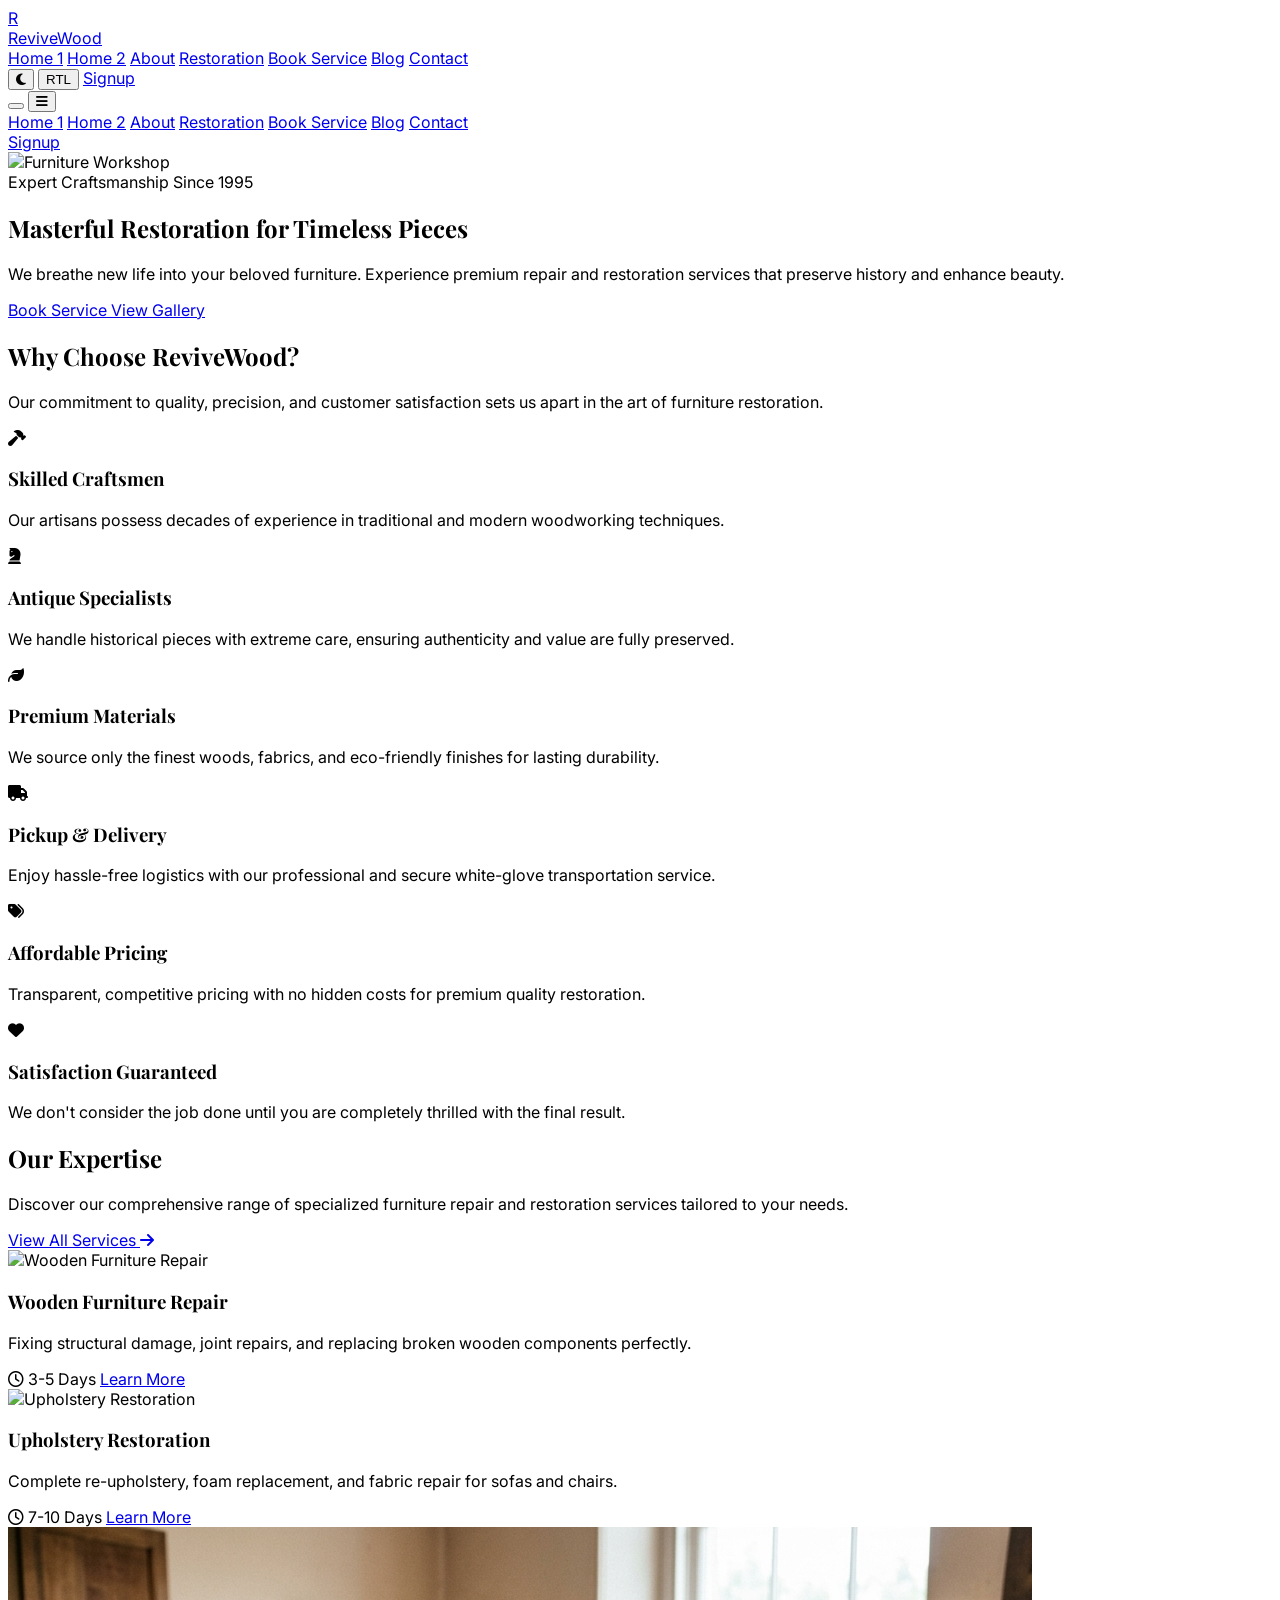
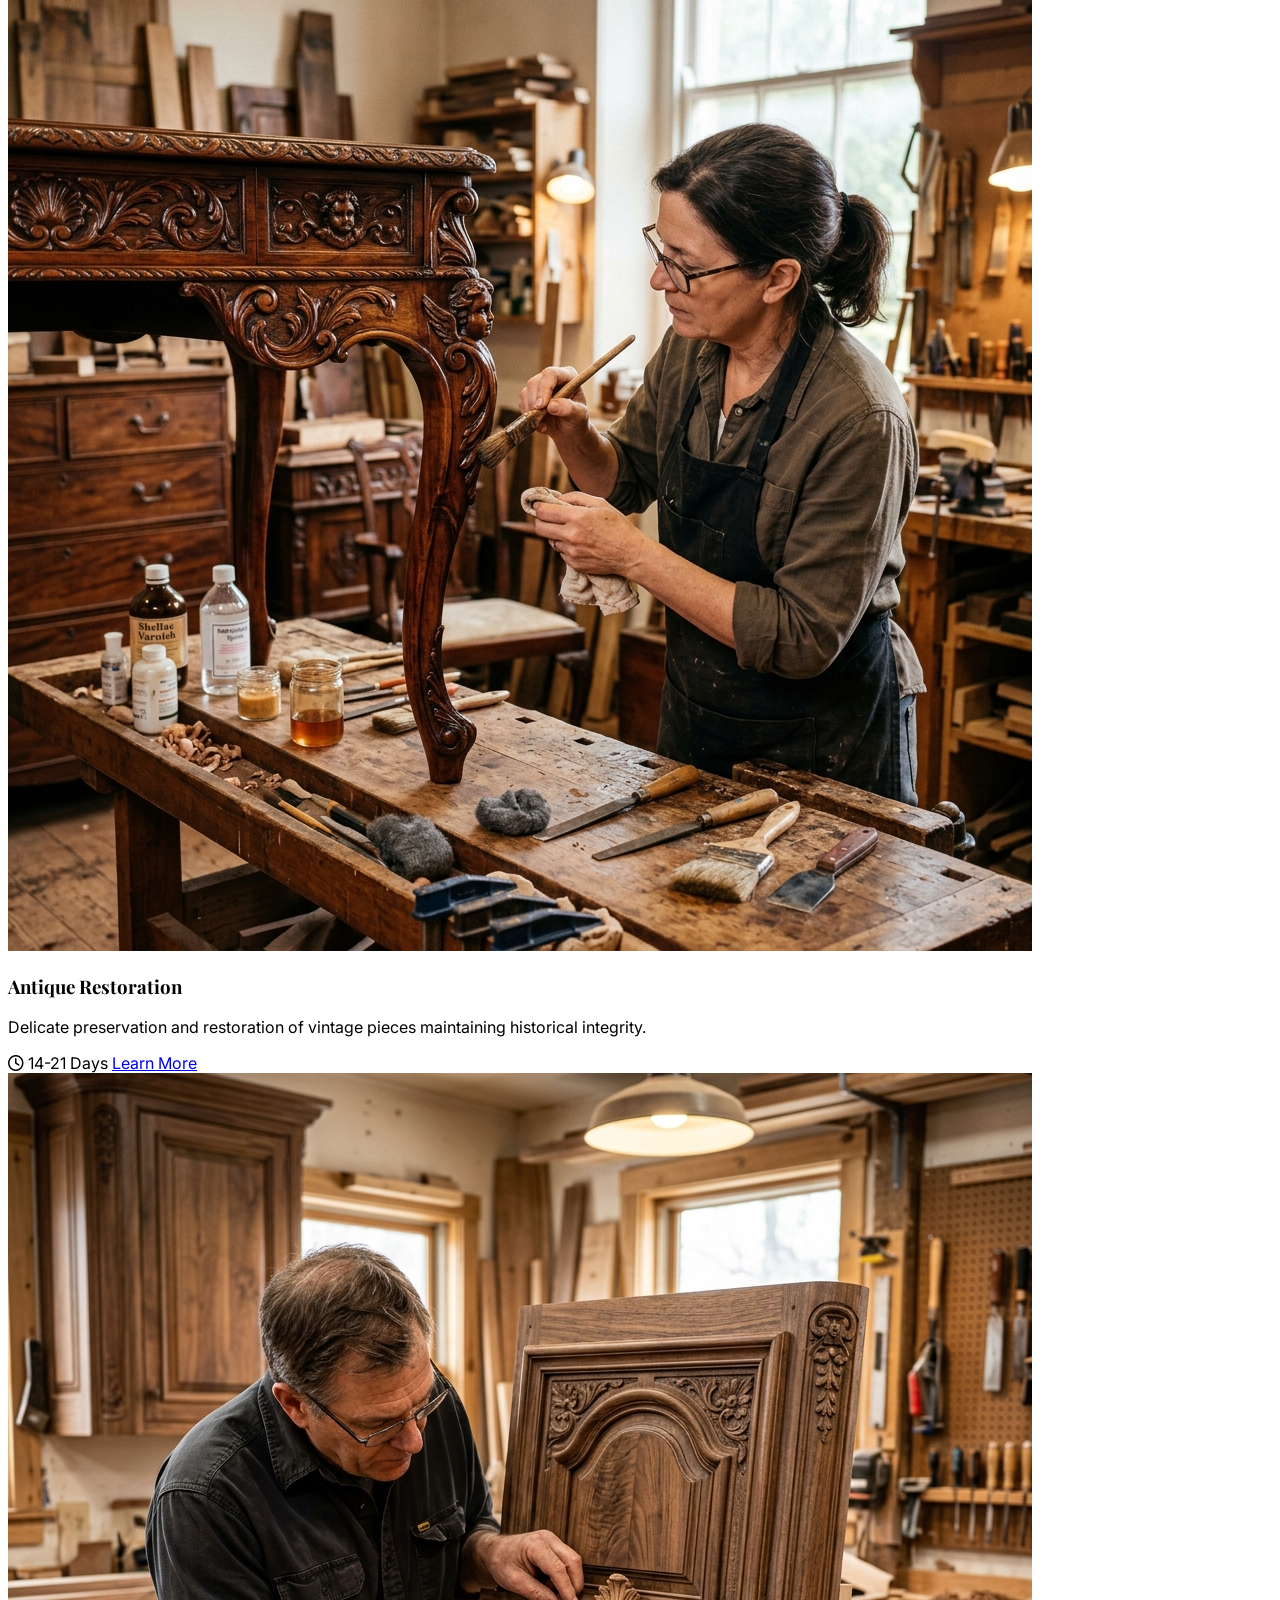
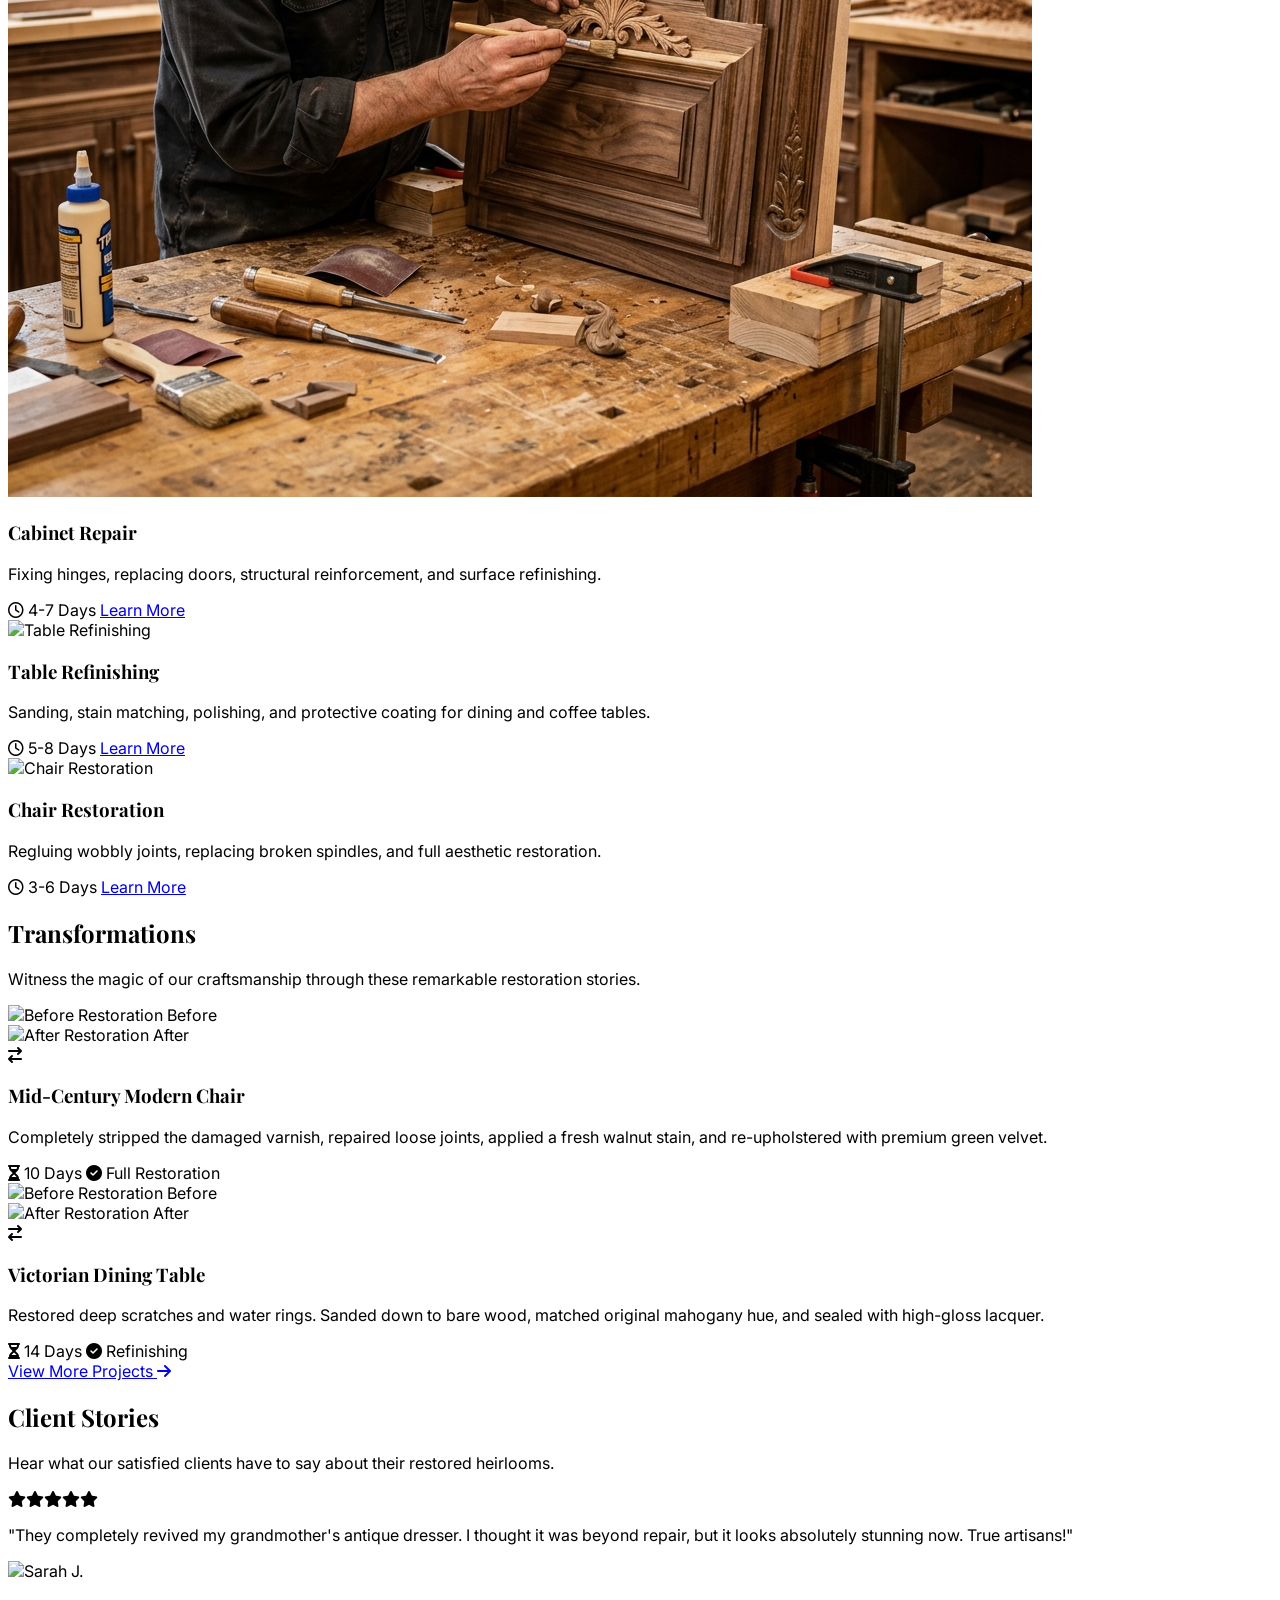
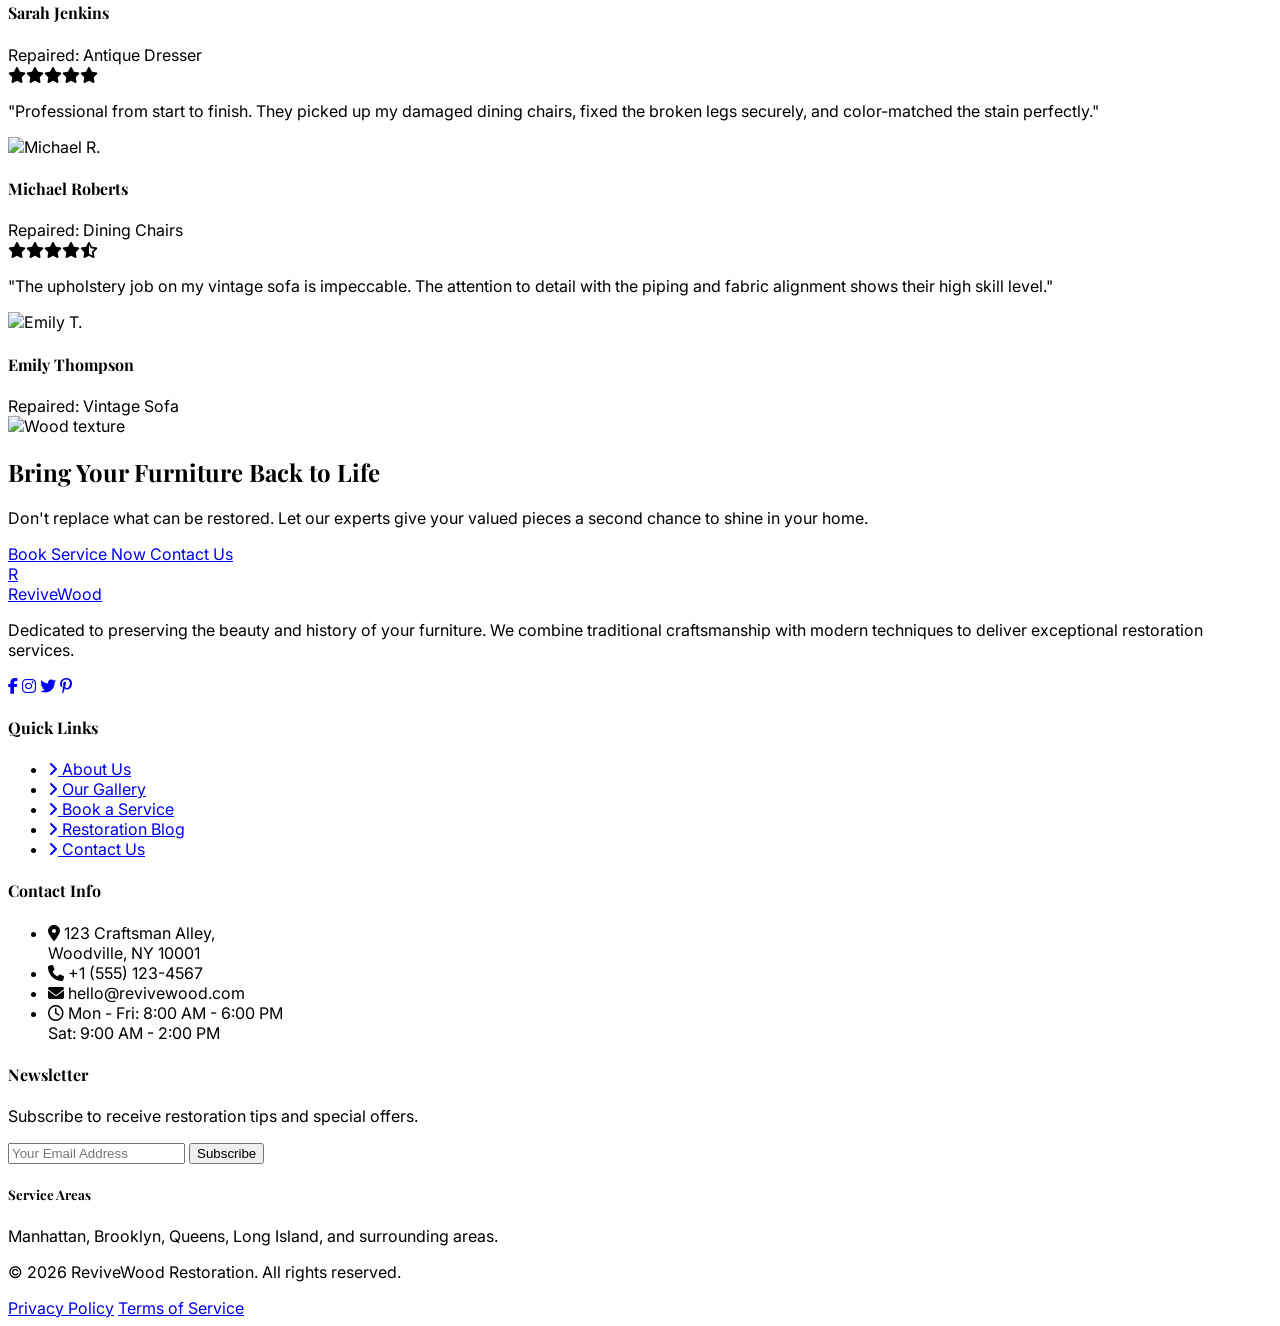
==== commit fce5aab3: "images added" ====
--- a/index.html
+++ b/index.html
@@ -317,7 +317,7 @@
                 <div
                     class="bg-white dark:bg-gray-900 rounded-xl overflow-hidden shadow-sm hover:shadow-xl transition-all duration-300 group">
                     <div class="h-56 overflow-hidden relative">
-                        <img src="https://images.unsplash.com/photo-1601084227038-2c2ea557555e?ixlib=rb-4.0.3&auto=format&fit=crop&w=800&q=80"
+                        <img src="assets/img/antique_restoration.png"
                             alt="Antique Restoration"
                             class="w-full h-full object-cover group-hover:scale-110 transition-transform duration-500">
                     </div>
@@ -340,7 +340,7 @@
                 <div
                     class="bg-white dark:bg-gray-900 rounded-xl overflow-hidden shadow-sm hover:shadow-xl transition-all duration-300 group">
                     <div class="h-56 overflow-hidden relative">
-                        <img src="https://images.unsplash.com/photo-1595514535311-6677e23b8f67?ixlib=rb-4.0.3&auto=format&fit=crop&w=800&q=80"
+                        <img src="assets/img/cabinet_repair.png"
                             alt="Cabinet Repair"
                             class="w-full h-full object-cover group-hover:scale-110 transition-transform duration-500">
                     </div>
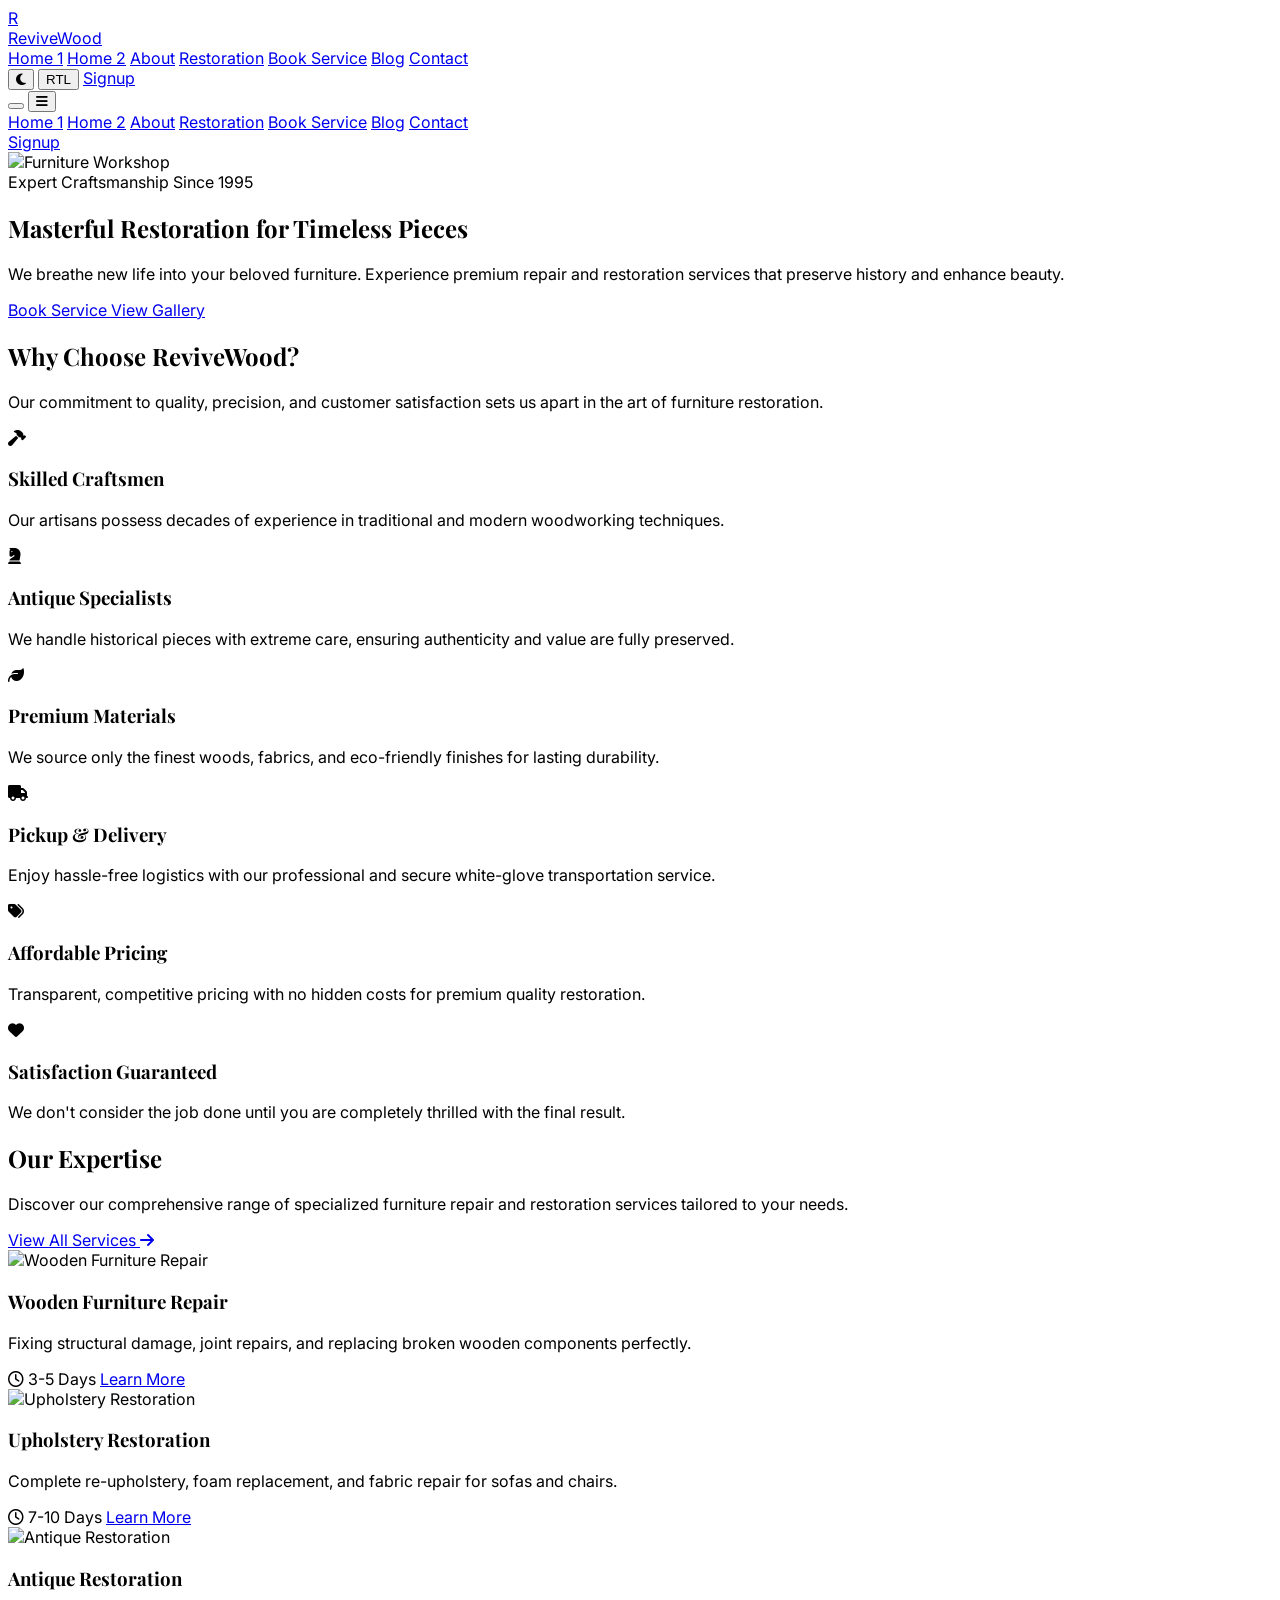
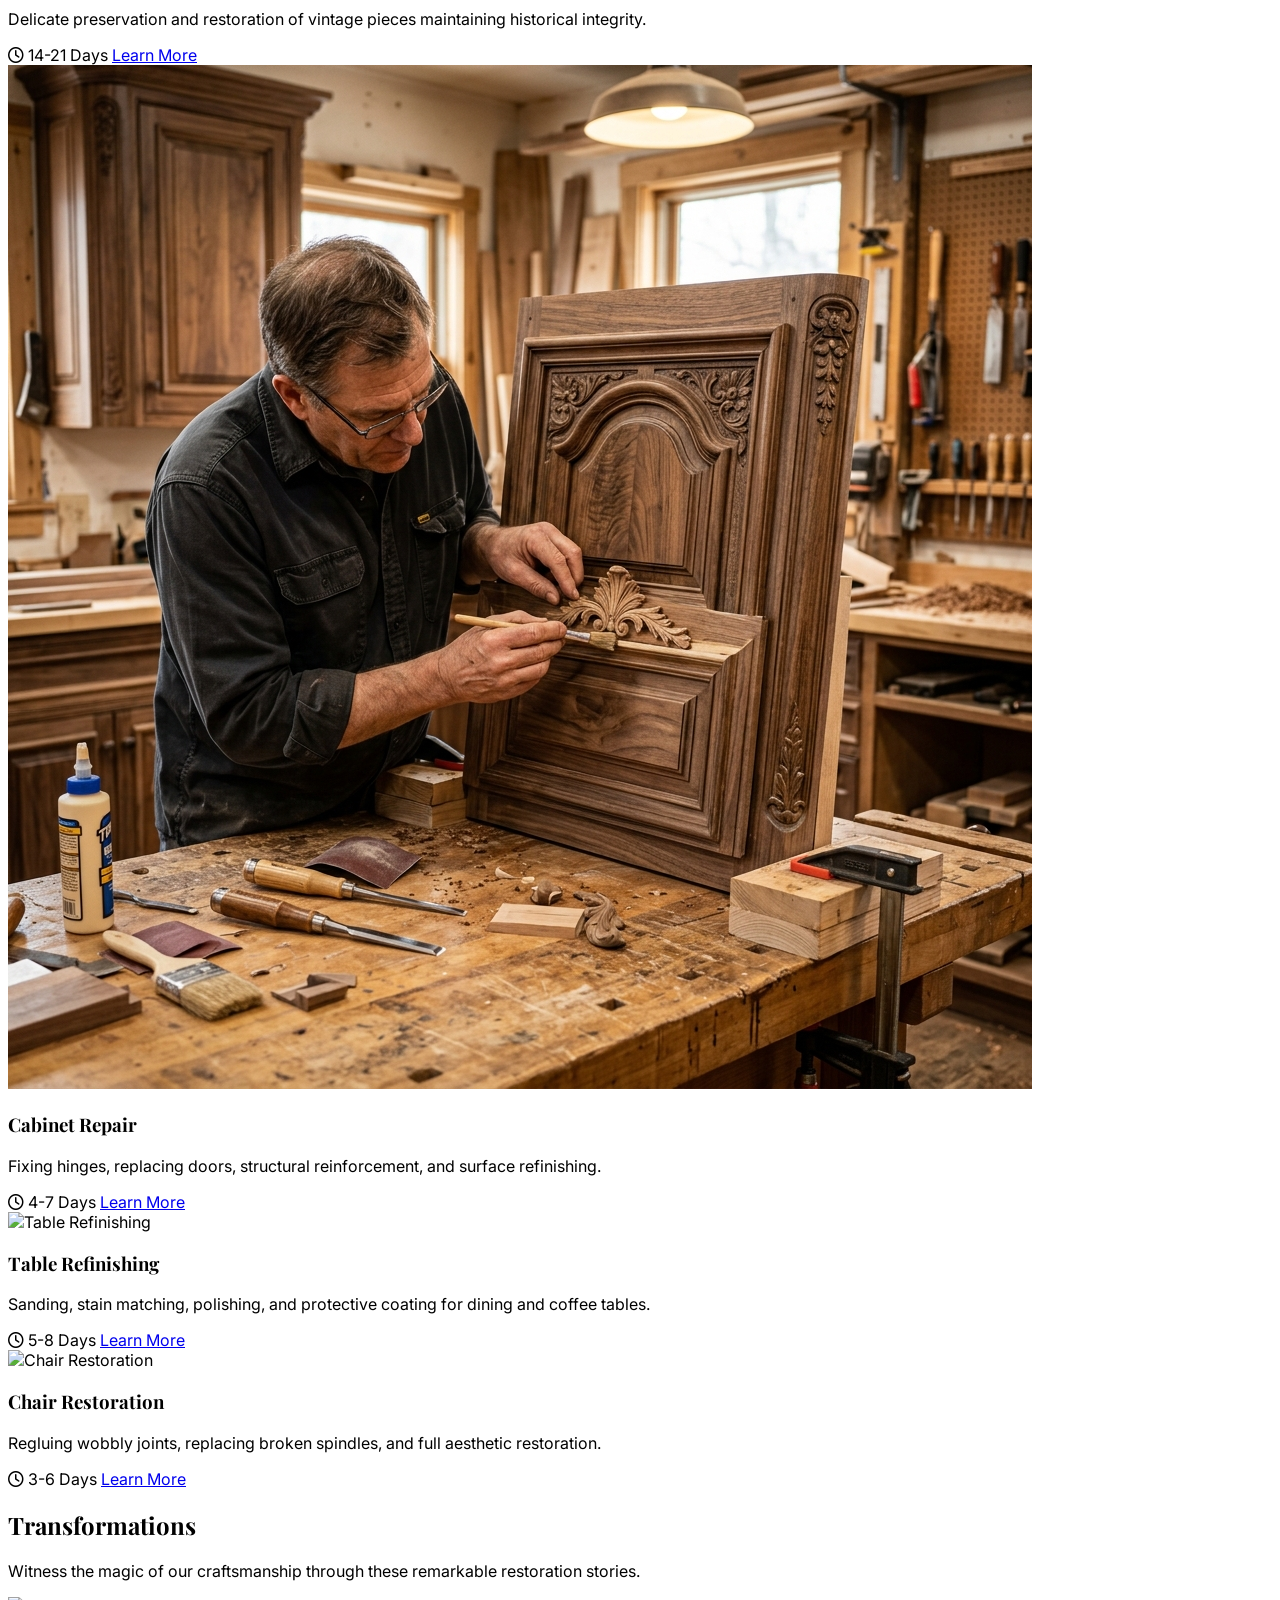
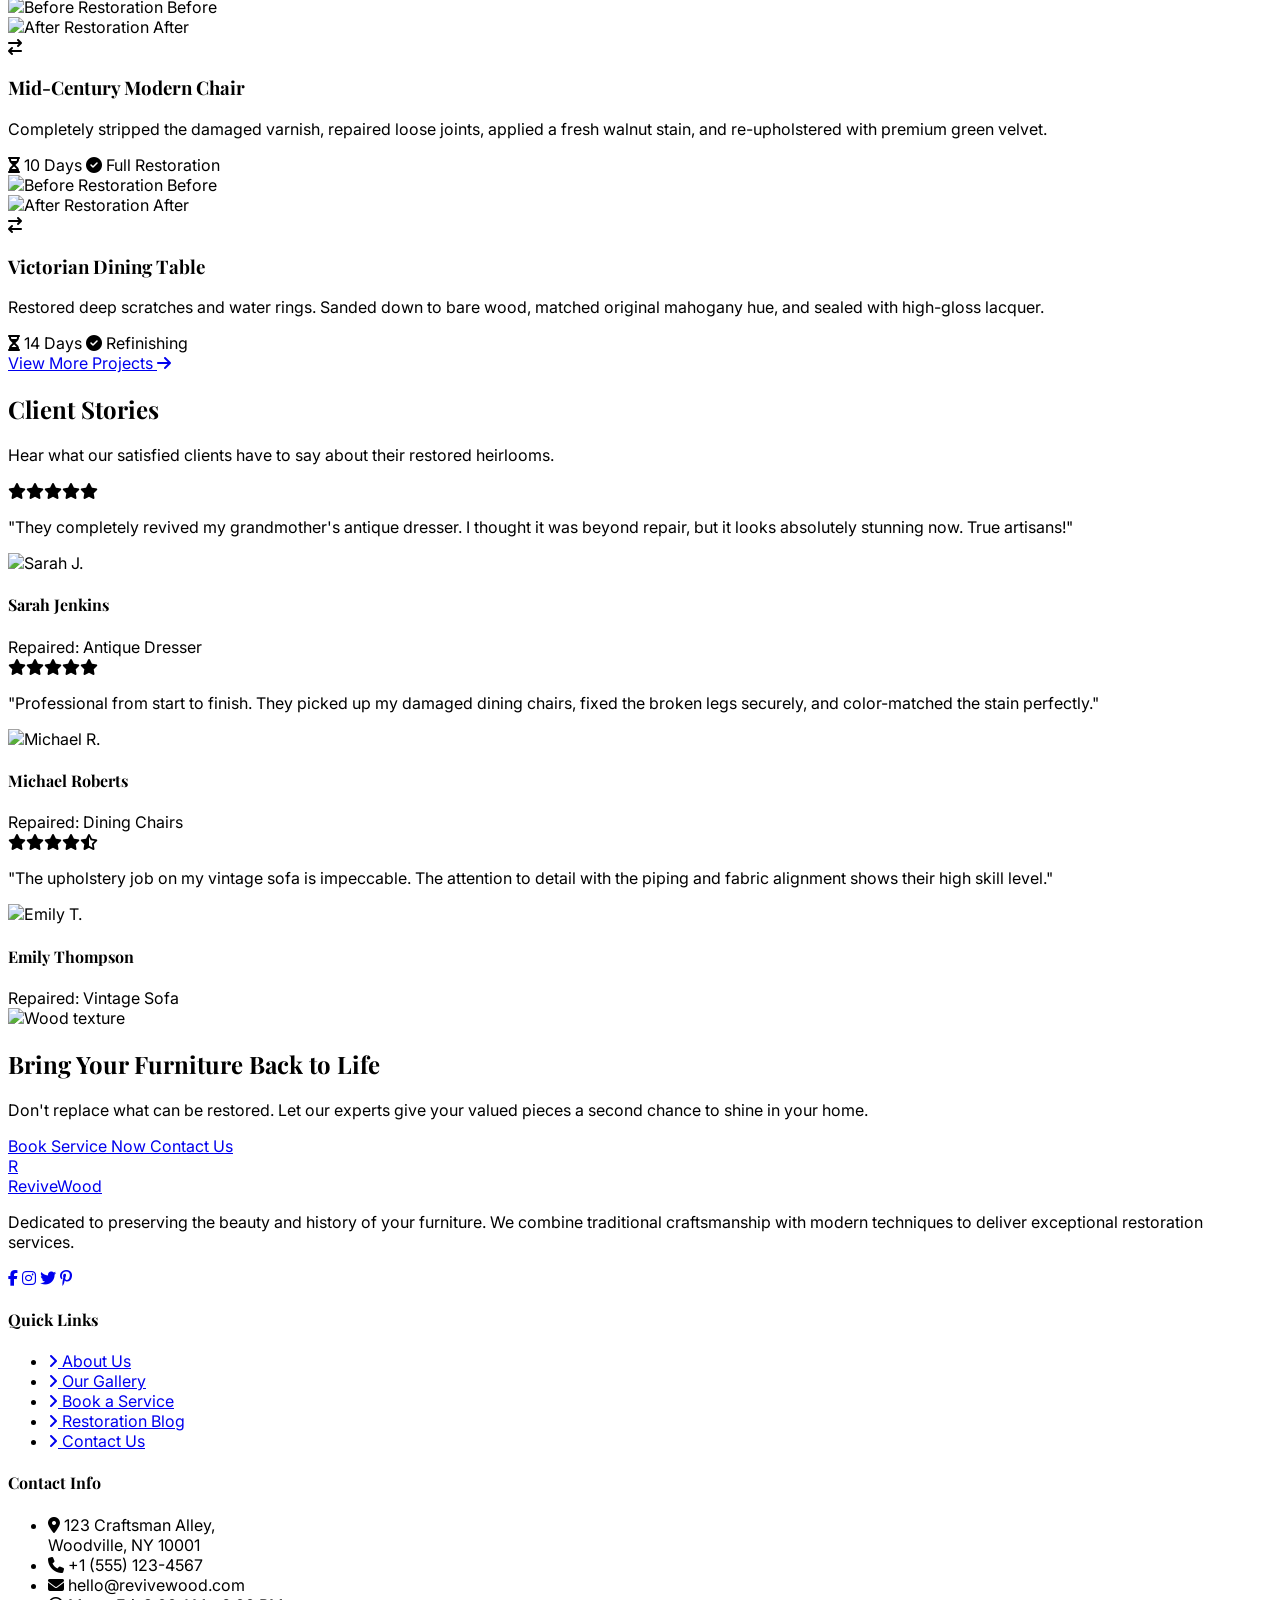
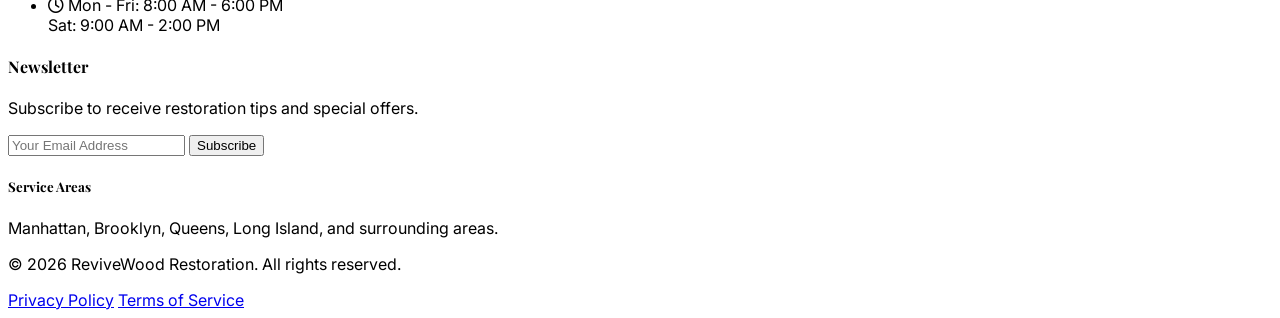
==== commit 4611b211: "INDEX" ====
--- a/index.html
+++ b/index.html
@@ -53,7 +53,11 @@
                 <!-- Logo -->
                 <div class="flex-shrink-0 flex items-center">
                     <a href="index.html" class="flex items-center gap-2">
-                        <div class="flex items-center justify-center w-8 h-8 md:w-10 md:h-10 rounded bg-gradient-to-br from-walnut-brown to-walnut-dark text-warm-beige shadow-sm border border-walnut-brown/20 font-serif font-bold text-lg md:text-xl relative overflow-hidden flex-shrink-0"><span class="relative z-10">R</span><div class="absolute inset-0 bg-black/10"></div></div>
+                        <div
+                            class="flex items-center justify-center w-8 h-8 md:w-10 md:h-10 rounded bg-gradient-to-br from-walnut-brown to-walnut-dark text-warm-beige shadow-sm border border-walnut-brown/20 font-serif font-bold text-lg md:text-xl relative overflow-hidden flex-shrink-0">
+                            <span class="relative z-10">R</span>
+                            <div class="absolute inset-0 bg-black/10"></div>
+                        </div>
                         <span class="font-serif font-bold text-xl md:text-2xl text-gray-900 dark:text-white">Revive<span
                                 class="text-walnut-brown">Wood</span></span>
                     </a>
@@ -61,8 +65,12 @@
 
                 <!-- Desktop Navigation -->
                 <nav class="hidden lg:flex space-x-8 items-center">
-                    <a href="index.html" class="nav-link text-gray-700 dark:text-gray-300 hover:text-walnut-brown dark:hover:text-white transition-colors">Home 1</a>
-                    <a href="home2.html" class="nav-link text-gray-700 dark:text-gray-300 hover:text-walnut-brown dark:hover:text-white transition-colors">Home 2</a>
+                    <a href="index.html"
+                        class="nav-link text-gray-700 dark:text-gray-300 hover:text-walnut-brown dark:hover:text-white transition-colors">Home
+                        1</a>
+                    <a href="home2.html"
+                        class="nav-link text-gray-700 dark:text-gray-300 hover:text-walnut-brown dark:hover:text-white transition-colors">Home
+                        2</a>
                     <a href="about.html"
                         class="nav-link text-gray-700 dark:text-gray-300 hover:text-walnut-brown dark:hover:text-white transition-colors">About</a>
                     <a href="gallery.html"
@@ -111,8 +119,12 @@
         <div id="mobileMenu"
             class="hidden lg:hidden bg-white dark:bg-gray-900 border-t border-gray-200 dark:border-gray-800 shadow-lg absolute w-full">
             <div class="px-4 pt-2 pb-6 space-y-1">
-                <a href="index.html" class="block px-3 py-2 rounded-md text-base font-medium text-gray-700 dark:text-gray-300 hover:bg-gray-50 dark:hover:bg-gray-800">Home 1</a>
-                <a href="home2.html" class="block px-3 py-2 rounded-md text-base font-medium text-gray-700 dark:text-gray-300 hover:bg-gray-50 dark:hover:bg-gray-800">Home 2</a>
+                <a href="index.html"
+                    class="block px-3 py-2 rounded-md text-base font-medium text-gray-700 dark:text-gray-300 hover:bg-gray-50 dark:hover:bg-gray-800">Home
+                    1</a>
+                <a href="home2.html"
+                    class="block px-3 py-2 rounded-md text-base font-medium text-gray-700 dark:text-gray-300 hover:bg-gray-50 dark:hover:bg-gray-800">Home
+                    2</a>
                 <a href="about.html"
                     class="block px-3 py-2 rounded-md text-base font-medium text-gray-700 dark:text-gray-300 hover:bg-gray-50 dark:hover:bg-gray-800">About</a>
                 <a href="gallery.html"
@@ -177,9 +189,9 @@
             <div class="grid grid-cols-1 md:grid-cols-2 lg:grid-cols-3 gap-8">
                 <!-- Feature 1 -->
                 <div
-                    class="bg-warm-beige/20 dark:bg-gray-800 p-8 rounded-xl hover-lift border border-transparent hover:border-walnut-brown/30 dark:hover:border-gray-600 transition-all">
+                    class="bg-warm-beige/20 dark:bg-gray-800 p-8 rounded-xl hover-lift border border-transparent hover:border-walnut-brown/30 dark:hover:border-gray-600 transition-all text-center">
                     <div
-                        class="w-14 h-14 bg-walnut-brown/10 dark:bg-gray-700 flex items-center justify-center rounded-lg mb-6">
+                        class="w-14 h-14 mx-auto bg-walnut-brown/10 dark:bg-gray-700 flex items-center justify-center rounded-lg mb-6">
                         <i class="fa-solid fa-hammer text-2xl text-walnut-brown dark:text-warm-beige"></i>
                     </div>
                     <h3 class="text-xl font-bold text-gray-900 dark:text-white mb-3 font-serif">Skilled Craftsmen</h3>
@@ -188,9 +200,9 @@
                 </div>
                 <!-- Feature 2 -->
                 <div
-                    class="bg-warm-beige/20 dark:bg-gray-800 p-8 rounded-xl hover-lift border border-transparent hover:border-walnut-brown/30 dark:hover:border-gray-600 transition-all">
+                    class="bg-warm-beige/20 dark:bg-gray-800 p-8 rounded-xl hover-lift border border-transparent hover:border-walnut-brown/30 dark:hover:border-gray-600 transition-all text-center">
                     <div
-                        class="w-14 h-14 bg-walnut-brown/10 dark:bg-gray-700 flex items-center justify-center rounded-lg mb-6">
+                        class="w-14 h-14 mx-auto bg-walnut-brown/10 dark:bg-gray-700 flex items-center justify-center rounded-lg mb-6">
                         <i class="fa-solid fa-chess-knight text-2xl text-walnut-brown dark:text-warm-beige"></i>
                     </div>
                     <h3 class="text-xl font-bold text-gray-900 dark:text-white mb-3 font-serif">Antique Specialists</h3>
@@ -199,9 +211,9 @@
                 </div>
                 <!-- Feature 3 -->
                 <div
-                    class="bg-warm-beige/20 dark:bg-gray-800 p-8 rounded-xl hover-lift border border-transparent hover:border-walnut-brown/30 dark:hover:border-gray-600 transition-all">
+                    class="bg-warm-beige/20 dark:bg-gray-800 p-8 rounded-xl hover-lift border border-transparent hover:border-walnut-brown/30 dark:hover:border-gray-600 transition-all text-center">
                     <div
-                        class="w-14 h-14 bg-walnut-brown/10 dark:bg-gray-700 flex items-center justify-center rounded-lg mb-6">
+                        class="w-14 h-14 mx-auto bg-walnut-brown/10 dark:bg-gray-700 flex items-center justify-center rounded-lg mb-6">
                         <i class="fa-solid fa-leaf text-2xl text-walnut-brown dark:text-warm-beige"></i>
                     </div>
                     <h3 class="text-xl font-bold text-gray-900 dark:text-white mb-3 font-serif">Premium Materials</h3>
@@ -210,9 +222,9 @@
                 </div>
                 <!-- Feature 4 -->
                 <div
-                    class="bg-warm-beige/20 dark:bg-gray-800 p-8 rounded-xl hover-lift border border-transparent hover:border-walnut-brown/30 dark:hover:border-gray-600 transition-all">
+                    class="bg-warm-beige/20 dark:bg-gray-800 p-8 rounded-xl hover-lift border border-transparent hover:border-walnut-brown/30 dark:hover:border-gray-600 transition-all text-center">
                     <div
-                        class="w-14 h-14 bg-walnut-brown/10 dark:bg-gray-700 flex items-center justify-center rounded-lg mb-6">
+                        class="w-14 h-14 mx-auto bg-walnut-brown/10 dark:bg-gray-700 flex items-center justify-center rounded-lg mb-6">
                         <i class="fa-solid fa-truck text-2xl text-walnut-brown dark:text-warm-beige"></i>
                     </div>
                     <h3 class="text-xl font-bold text-gray-900 dark:text-white mb-3 font-serif">Pickup & Delivery</h3>
@@ -221,9 +233,9 @@
                 </div>
                 <!-- Feature 5 -->
                 <div
-                    class="bg-warm-beige/20 dark:bg-gray-800 p-8 rounded-xl hover-lift border border-transparent hover:border-walnut-brown/30 dark:hover:border-gray-600 transition-all">
+                    class="bg-warm-beige/20 dark:bg-gray-800 p-8 rounded-xl hover-lift border border-transparent hover:border-walnut-brown/30 dark:hover:border-gray-600 transition-all text-center">
                     <div
-                        class="w-14 h-14 bg-walnut-brown/10 dark:bg-gray-700 flex items-center justify-center rounded-lg mb-6">
+                        class="w-14 h-14 mx-auto bg-walnut-brown/10 dark:bg-gray-700 flex items-center justify-center rounded-lg mb-6">
                         <i class="fa-solid fa-tags text-2xl text-walnut-brown dark:text-warm-beige"></i>
                     </div>
                     <h3 class="text-xl font-bold text-gray-900 dark:text-white mb-3 font-serif">Affordable Pricing</h3>
@@ -232,9 +244,9 @@
                 </div>
                 <!-- Feature 6 -->
                 <div
-                    class="bg-warm-beige/20 dark:bg-gray-800 p-8 rounded-xl hover-lift border border-transparent hover:border-walnut-brown/30 dark:hover:border-gray-600 transition-all">
+                    class="bg-warm-beige/20 dark:bg-gray-800 p-8 rounded-xl hover-lift border border-transparent hover:border-walnut-brown/30 dark:hover:border-gray-600 transition-all text-center">
                     <div
-                        class="w-14 h-14 bg-walnut-brown/10 dark:bg-gray-700 flex items-center justify-center rounded-lg mb-6">
+                        class="w-14 h-14 mx-auto bg-walnut-brown/10 dark:bg-gray-700 flex items-center justify-center rounded-lg mb-6">
                         <i class="fa-solid fa-heart text-2xl text-walnut-brown dark:text-warm-beige"></i>
                     </div>
                     <h3 class="text-xl font-bold text-gray-900 dark:text-white mb-3 font-serif">Satisfaction Guaranteed
@@ -317,7 +329,7 @@
                 <div
                     class="bg-white dark:bg-gray-900 rounded-xl overflow-hidden shadow-sm hover:shadow-xl transition-all duration-300 group">
                     <div class="h-56 overflow-hidden relative">
-                        <img src="assets/img/antique_restoration.png"
+                        <img src="https://images.pexels.com/photos/8327745/pexels-photo-8327745.jpeg"
                             alt="Antique Restoration"
                             class="w-full h-full object-cover group-hover:scale-110 transition-transform duration-500">
                     </div>
@@ -340,8 +352,7 @@
                 <div
                     class="bg-white dark:bg-gray-900 rounded-xl overflow-hidden shadow-sm hover:shadow-xl transition-all duration-300 group">
                     <div class="h-56 overflow-hidden relative">
-                        <img src="assets/img/cabinet_repair.png"
-                            alt="Cabinet Repair"
+                        <img src="assets/img/cabinet_repair.png" alt="Cabinet Repair"
                             class="w-full h-full object-cover group-hover:scale-110 transition-transform duration-500">
                     </div>
                     <div class="p-6">
@@ -424,7 +435,7 @@
                     class="bg-gray-50 dark:bg-gray-800 rounded-2xl p-6 shadow-sm border border-gray-100 dark:border-gray-700">
                     <div class="grid grid-cols-2 gap-4 mb-6 relative">
                         <div class="relative group rounded-xl overflow-hidden">
-                            <img src="https://images.unsplash.com/photo-1581539250439-c96689b516dd?ixlib=rb-4.0.3&auto=format&fit=crop&w=600&q=80"
+                            <img src="https://images.pexels.com/photos/36123562/pexels-photo-36123562.jpeg"
                                 alt="Before Restoration"
                                 class="w-full h-64 object-cover filter grayscale group-hover:grayscale-0 transition-all duration-500">
                             <span
@@ -458,14 +469,14 @@
                     class="bg-gray-50 dark:bg-gray-800 rounded-2xl p-6 shadow-sm border border-gray-100 dark:border-gray-700">
                     <div class="grid grid-cols-2 gap-4 mb-6 relative">
                         <div class="relative group rounded-xl overflow-hidden">
-                            <img src="https://images.unsplash.com/photo-1616464916356-3a4082e1c315?ixlib=rb-4.0.3&auto=format&fit=crop&w=600&q=80"
+                            <img src="https://images.pexels.com/photos/29808488/pexels-photo-29808488.jpeg"
                                 alt="Before Restoration"
                                 class="w-full h-64 object-cover filter grayscale group-hover:grayscale-0 transition-all duration-500">
                             <span
                                 class="absolute top-4 left-4 bg-black/70 text-white text-xs px-3 py-1 rounded-full font-semibold backdrop-blur-sm">Before</span>
                         </div>
                         <div class="relative group rounded-xl overflow-hidden">
-                            <img src="https://images.unsplash.com/photo-1604578762246-41134e37f9cc?ixlib=rb-4.0.3&auto=format&fit=crop&w=600&q=80"
+                            <img src="https://images.pexels.com/photos/29240217/pexels-photo-29240217.jpeg"
                                 alt="After Restoration" class="w-full h-64 object-cover">
                             <span
                                 class="absolute top-4 right-4 bg-walnut-brown text-white text-xs px-3 py-1 rounded-full font-semibold shadow-md">After</span>
@@ -600,23 +611,38 @@
     </section>
 
     <!-- Footer -->
-    <footer class="bg-white dark:bg-gray-900 text-gray-600 dark:text-gray-300 pt-16 pb-8 border-t border-gray-200 dark:border-gray-800">
+    <footer
+        class="bg-white dark:bg-gray-900 text-gray-600 dark:text-gray-300 pt-16 pb-8 border-t border-gray-200 dark:border-gray-800">
         <div class="max-w-7xl mx-auto px-4 sm:px-6 lg:px-8">
             <div class="grid grid-cols-1 md:grid-cols-2 lg:grid-cols-4 gap-12 mb-12">
                 <!-- Company Overview -->
                 <div>
                     <a href="index.html" class="flex items-center gap-2 mb-6">
-                        <div class="flex items-center justify-center w-8 h-8 md:w-10 md:h-10 rounded bg-gradient-to-br from-walnut-brown to-walnut-dark text-warm-beige shadow-sm border border-walnut-brown/20 font-serif font-bold text-lg md:text-xl relative overflow-hidden flex-shrink-0"><span class="relative z-10">R</span><div class="absolute inset-0 bg-black/10"></div></div>
-                        <span class="font-serif font-bold text-xl text-gray-900 dark:text-white">Revive<span class="text-walnut-brown">Wood</span></span>
+                        <div
+                            class="flex items-center justify-center w-8 h-8 md:w-10 md:h-10 rounded bg-gradient-to-br from-walnut-brown to-walnut-dark text-warm-beige shadow-sm border border-walnut-brown/20 font-serif font-bold text-lg md:text-xl relative overflow-hidden flex-shrink-0">
+                            <span class="relative z-10">R</span>
+                            <div class="absolute inset-0 bg-black/10"></div>
+                        </div>
+                        <span class="font-serif font-bold text-xl text-gray-900 dark:text-white">Revive<span
+                                class="text-walnut-brown">Wood</span></span>
                     </a>
                     <p class="text-sm text-gray-600 dark:text-gray-400 mb-6 leading-relaxed">
-                        Dedicated to preserving the beauty and history of your furniture. We combine traditional craftsmanship with modern techniques to deliver exceptional restoration services.
+                        Dedicated to preserving the beauty and history of your furniture. We combine traditional
+                        craftsmanship with modern techniques to deliver exceptional restoration services.
                     </p>
                     <div class="flex space-x-4">
-                        <a href="#" class="w-10 h-10 rounded-full bg-gray-100 dark:bg-gray-800 text-gray-600 dark:text-gray-300 flex items-center justify-center hover:bg-walnut-brown hover:text-white transition-colors"><i class="fa-brands fa-facebook-f"></i></a>
-                        <a href="#" class="w-10 h-10 rounded-full bg-gray-100 dark:bg-gray-800 text-gray-600 dark:text-gray-300 flex items-center justify-center hover:bg-walnut-brown hover:text-white transition-colors"><i class="fa-brands fa-instagram"></i></a>
-                        <a href="#" class="w-10 h-10 rounded-full bg-gray-100 dark:bg-gray-800 text-gray-600 dark:text-gray-300 flex items-center justify-center hover:bg-walnut-brown hover:text-white transition-colors"><i class="fa-brands fa-twitter"></i></a>
-                        <a href="#" class="w-10 h-10 rounded-full bg-gray-100 dark:bg-gray-800 text-gray-600 dark:text-gray-300 flex items-center justify-center hover:bg-walnut-brown hover:text-white transition-colors"><i class="fa-brands fa-pinterest-p"></i></a>
+                        <a href="#"
+                            class="w-10 h-10 rounded-full bg-gray-100 dark:bg-gray-800 text-gray-600 dark:text-gray-300 flex items-center justify-center hover:bg-walnut-brown hover:text-white transition-colors"><i
+                                class="fa-brands fa-facebook-f"></i></a>
+                        <a href="#"
+                            class="w-10 h-10 rounded-full bg-gray-100 dark:bg-gray-800 text-gray-600 dark:text-gray-300 flex items-center justify-center hover:bg-walnut-brown hover:text-white transition-colors"><i
+                                class="fa-brands fa-instagram"></i></a>
+                        <a href="#"
+                            class="w-10 h-10 rounded-full bg-gray-100 dark:bg-gray-800 text-gray-600 dark:text-gray-300 flex items-center justify-center hover:bg-walnut-brown hover:text-white transition-colors"><i
+                                class="fa-brands fa-twitter"></i></a>
+                        <a href="#"
+                            class="w-10 h-10 rounded-full bg-gray-100 dark:bg-gray-800 text-gray-600 dark:text-gray-300 flex items-center justify-center hover:bg-walnut-brown hover:text-white transition-colors"><i
+                                class="fa-brands fa-pinterest-p"></i></a>
                     </div>
                 </div>
 
@@ -624,11 +650,21 @@
                 <div>
                     <h4 class="text-gray-900 dark:text-white font-bold mb-6 font-serif text-lg">Quick Links</h4>
                     <ul class="space-y-3">
-                        <li><a href="about.html" class="text-gray-600 dark:text-gray-300 hover:text-walnut-brown dark:hover:text-warm-beige transition-colors flex items-center gap-2"><i class="fa-solid fa-angle-right text-xs"></i> About Us</a></li>
-                        <li><a href="gallery.html" class="text-gray-600 dark:text-gray-300 hover:text-walnut-brown dark:hover:text-warm-beige transition-colors flex items-center gap-2"><i class="fa-solid fa-angle-right text-xs"></i> Our Gallery</a></li>
-                        <li><a href="booking.html" class="text-gray-600 dark:text-gray-300 hover:text-walnut-brown dark:hover:text-warm-beige transition-colors flex items-center gap-2"><i class="fa-solid fa-angle-right text-xs"></i> Book a Service</a></li>
-                        <li><a href="blog.html" class="text-gray-600 dark:text-gray-300 hover:text-walnut-brown dark:hover:text-warm-beige transition-colors flex items-center gap-2"><i class="fa-solid fa-angle-right text-xs"></i> Restoration Blog</a></li>
-                        <li><a href="contact.html" class="text-gray-600 dark:text-gray-300 hover:text-walnut-brown dark:hover:text-warm-beige transition-colors flex items-center gap-2"><i class="fa-solid fa-angle-right text-xs"></i> Contact Us</a></li>
+                        <li><a href="about.html"
+                                class="text-gray-600 dark:text-gray-300 hover:text-walnut-brown dark:hover:text-warm-beige transition-colors flex items-center gap-2"><i
+                                    class="fa-solid fa-angle-right text-xs"></i> About Us</a></li>
+                        <li><a href="gallery.html"
+                                class="text-gray-600 dark:text-gray-300 hover:text-walnut-brown dark:hover:text-warm-beige transition-colors flex items-center gap-2"><i
+                                    class="fa-solid fa-angle-right text-xs"></i> Our Gallery</a></li>
+                        <li><a href="booking.html"
+                                class="text-gray-600 dark:text-gray-300 hover:text-walnut-brown dark:hover:text-warm-beige transition-colors flex items-center gap-2"><i
+                                    class="fa-solid fa-angle-right text-xs"></i> Book a Service</a></li>
+                        <li><a href="blog.html"
+                                class="text-gray-600 dark:text-gray-300 hover:text-walnut-brown dark:hover:text-warm-beige transition-colors flex items-center gap-2"><i
+                                    class="fa-solid fa-angle-right text-xs"></i> Restoration Blog</a></li>
+                        <li><a href="contact.html"
+                                class="text-gray-600 dark:text-gray-300 hover:text-walnut-brown dark:hover:text-warm-beige transition-colors flex items-center gap-2"><i
+                                    class="fa-solid fa-angle-right text-xs"></i> Contact Us</a></li>
                     </ul>
                 </div>
 
@@ -638,7 +674,8 @@
                     <ul class="space-y-4">
                         <li class="flex items-start gap-3">
                             <i class="fa-solid fa-location-dot mt-1 text-walnut-brown"></i>
-                            <span class="text-sm text-gray-600 dark:text-gray-300">123 Craftsman Alley,<br>Woodville, NY 10001</span>
+                            <span class="text-sm text-gray-600 dark:text-gray-300">123 Craftsman Alley,<br>Woodville, NY
+                                10001</span>
                         </li>
                         <li class="flex items-center gap-3">
                             <i class="fa-solid fa-phone text-walnut-brown"></i>
@@ -650,7 +687,8 @@
                         </li>
                         <li class="flex items-start gap-3 pt-2">
                             <i class="fa-regular fa-clock mt-1 text-walnut-brown"></i>
-                            <span class="text-sm text-gray-600 dark:text-gray-300">Mon - Fri: 8:00 AM - 6:00 PM<br>Sat: 9:00 AM - 2:00 PM</span>
+                            <span class="text-sm text-gray-600 dark:text-gray-300">Mon - Fri: 8:00 AM - 6:00 PM<br>Sat:
+                                9:00 AM - 2:00 PM</span>
                         </li>
                     </ul>
                 </div>
@@ -658,24 +696,34 @@
                 <!-- Newsletter -->
                 <div>
                     <h4 class="text-gray-900 dark:text-white font-bold mb-6 font-serif text-lg">Newsletter</h4>
-                    <p class="text-sm text-gray-600 dark:text-gray-400 mb-4">Subscribe to receive restoration tips and special offers.</p>
+                    <p class="text-sm text-gray-600 dark:text-gray-400 mb-4">Subscribe to receive restoration tips and
+                        special offers.</p>
                     <form class="flex flex-col gap-3">
-                        <input type="email" placeholder="Your Email Address" class="bg-gray-50 dark:bg-gray-800 border border-gray-300 dark:border-gray-700 text-gray-900 dark:text-white px-4 py-2 rounded-md focus:outline-none focus:border-walnut-brown w-full">
-                        <button type="button" class="bg-walnut-brown hover:bg-walnut-dark text-white px-4 py-2 rounded-md transition-colors font-semibold w-full">Subscribe</button>
+                        <input type="email" placeholder="Your Email Address"
+                            class="bg-gray-50 dark:bg-gray-800 border border-gray-300 dark:border-gray-700 text-gray-900 dark:text-white px-4 py-2 rounded-md focus:outline-none focus:border-walnut-brown w-full">
+                        <button type="button"
+                            class="bg-walnut-brown hover:bg-walnut-dark text-white px-4 py-2 rounded-md transition-colors font-semibold w-full">Subscribe</button>
                     </form>
                     <div class="mt-6">
-                        <h5 class="text-xs text-gray-900 dark:text-gray-500 uppercase tracking-wider mb-2 font-semibold">Service Areas</h5>
-                        <p class="text-xs text-gray-600 dark:text-gray-400">Manhattan, Brooklyn, Queens, Long Island, and surrounding areas.</p>
+                        <h5
+                            class="text-xs text-gray-900 dark:text-gray-500 uppercase tracking-wider mb-2 font-semibold">
+                            Service Areas</h5>
+                        <p class="text-xs text-gray-600 dark:text-gray-400">Manhattan, Brooklyn, Queens, Long Island,
+                            and surrounding areas.</p>
                     </div>
                 </div>
             </div>
 
             <!-- Copyright -->
-            <div class="border-t border-gray-200 dark:border-gray-800 pt-8 flex flex-col md:flex-row justify-between items-center gap-4">
-                <p class="text-sm text-gray-600 dark:text-gray-500">&copy; 2026 ReviveWood Restoration. All rights reserved.</p>
+            <div
+                class="border-t border-gray-200 dark:border-gray-800 pt-8 flex flex-col md:flex-row justify-between items-center gap-4">
+                <p class="text-sm text-gray-600 dark:text-gray-500">&copy; 2026 ReviveWood Restoration. All rights
+                    reserved.</p>
                 <div class="flex gap-4 text-sm text-gray-600 dark:text-gray-500">
-                    <a href="#" class="hover:text-walnut-brown dark:hover:text-white transition-colors">Privacy Policy</a>
-                    <a href="#" class="hover:text-walnut-brown dark:hover:text-white transition-colors">Terms of Service</a>
+                    <a href="#" class="hover:text-walnut-brown dark:hover:text-white transition-colors">Privacy
+                        Policy</a>
+                    <a href="#" class="hover:text-walnut-brown dark:hover:text-white transition-colors">Terms of
+                        Service</a>
                 </div>
             </div>
         </div>
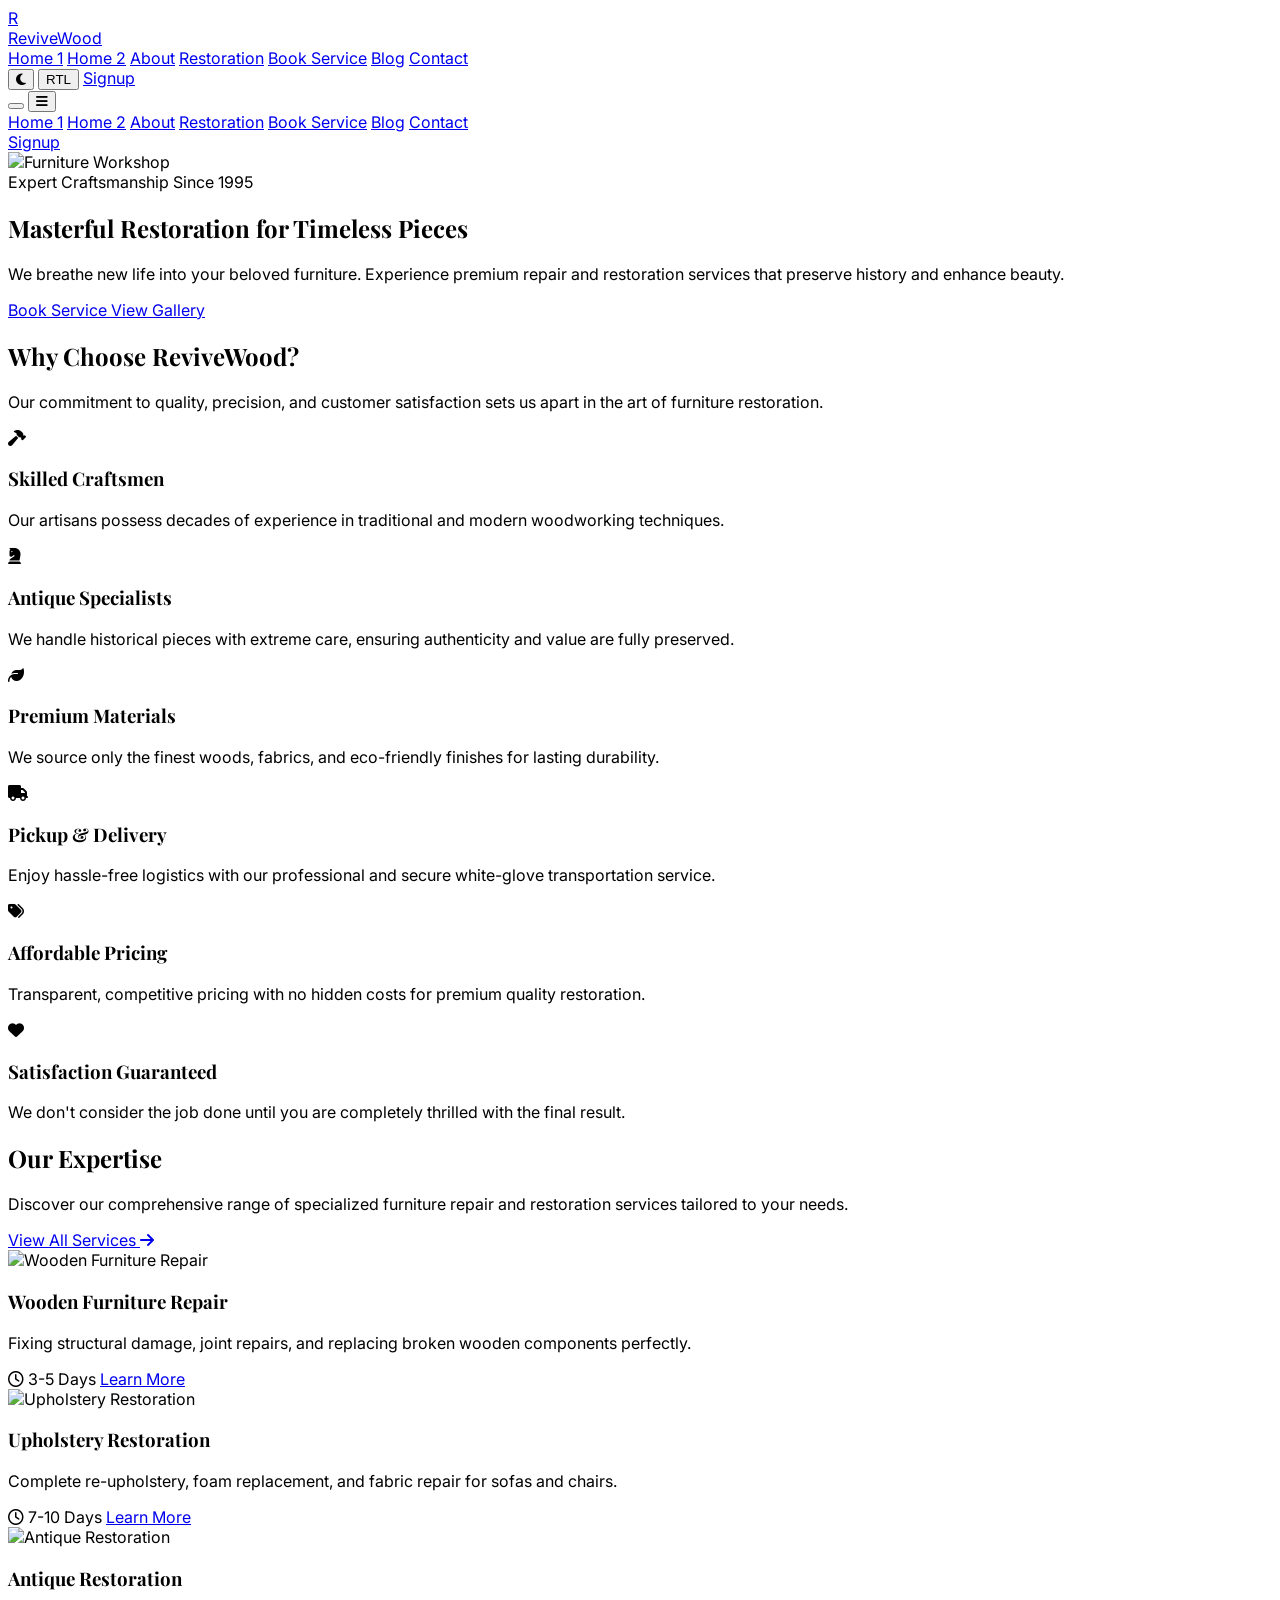
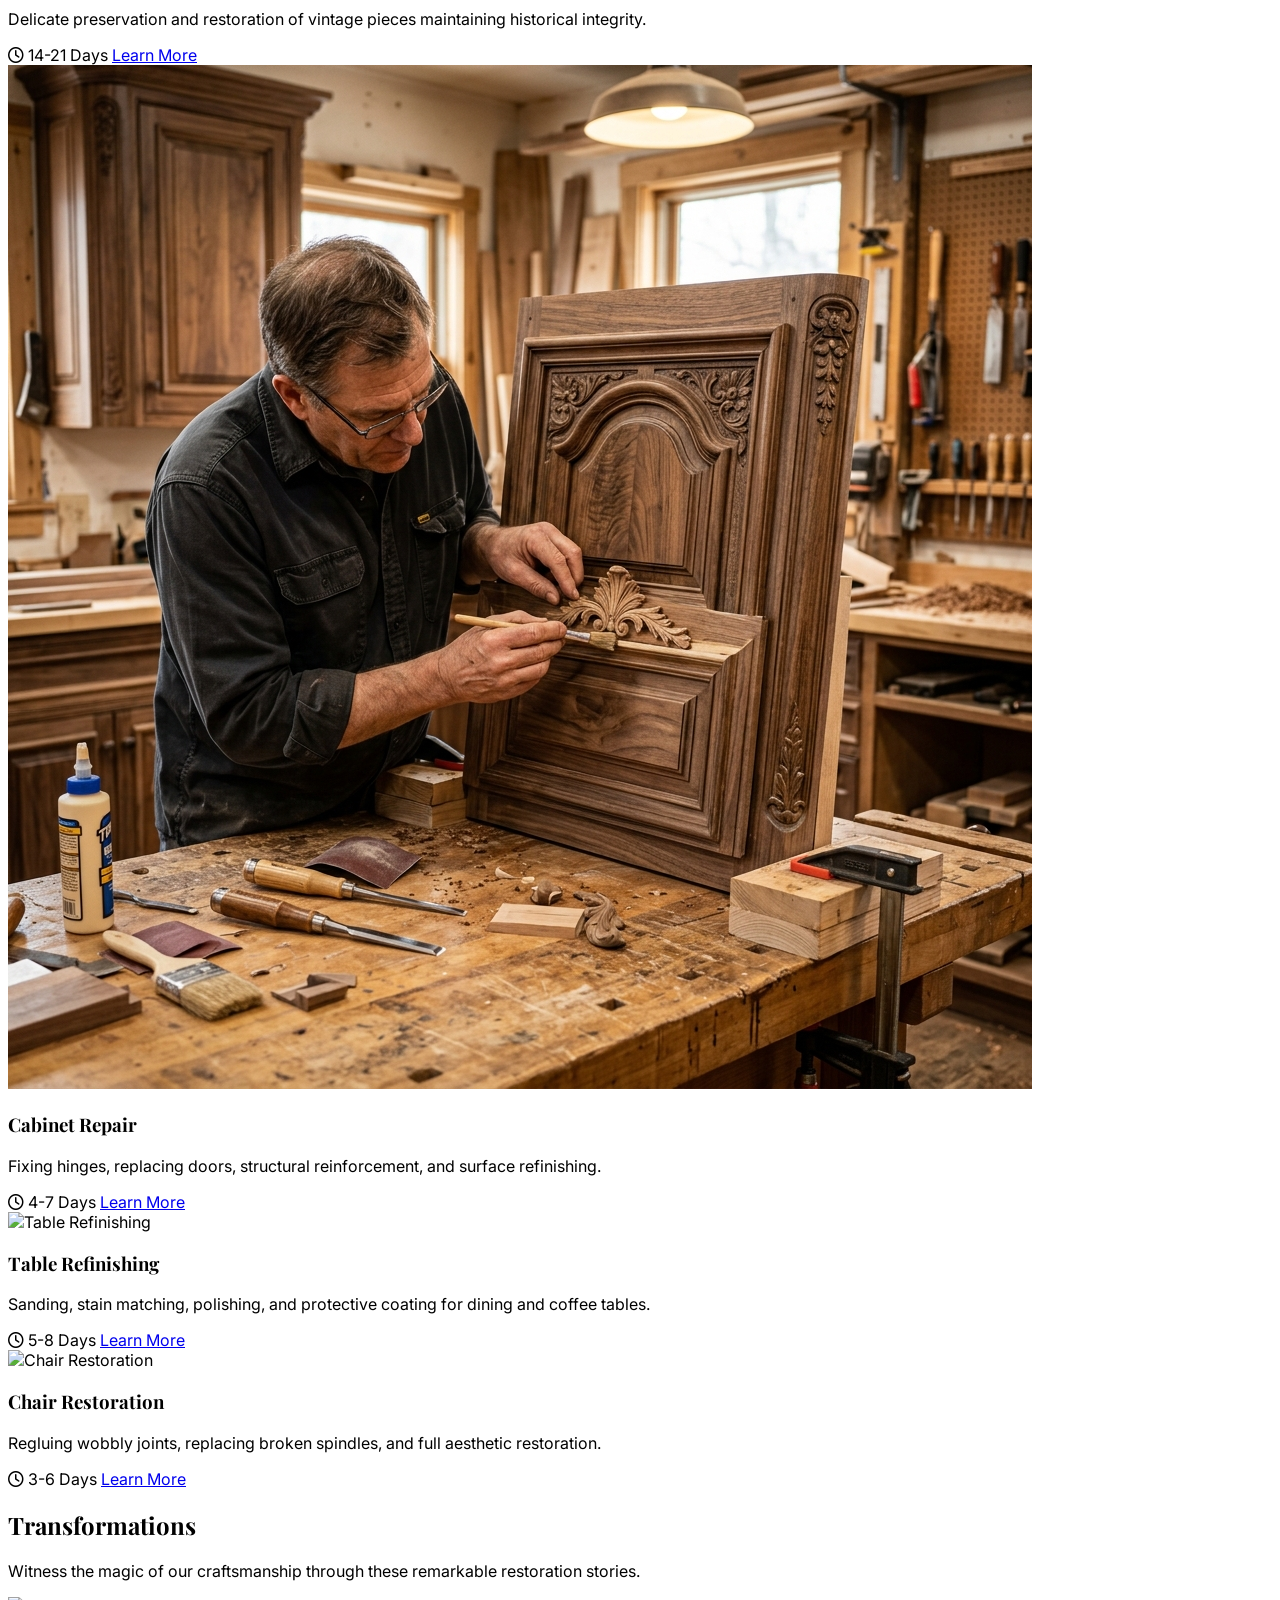
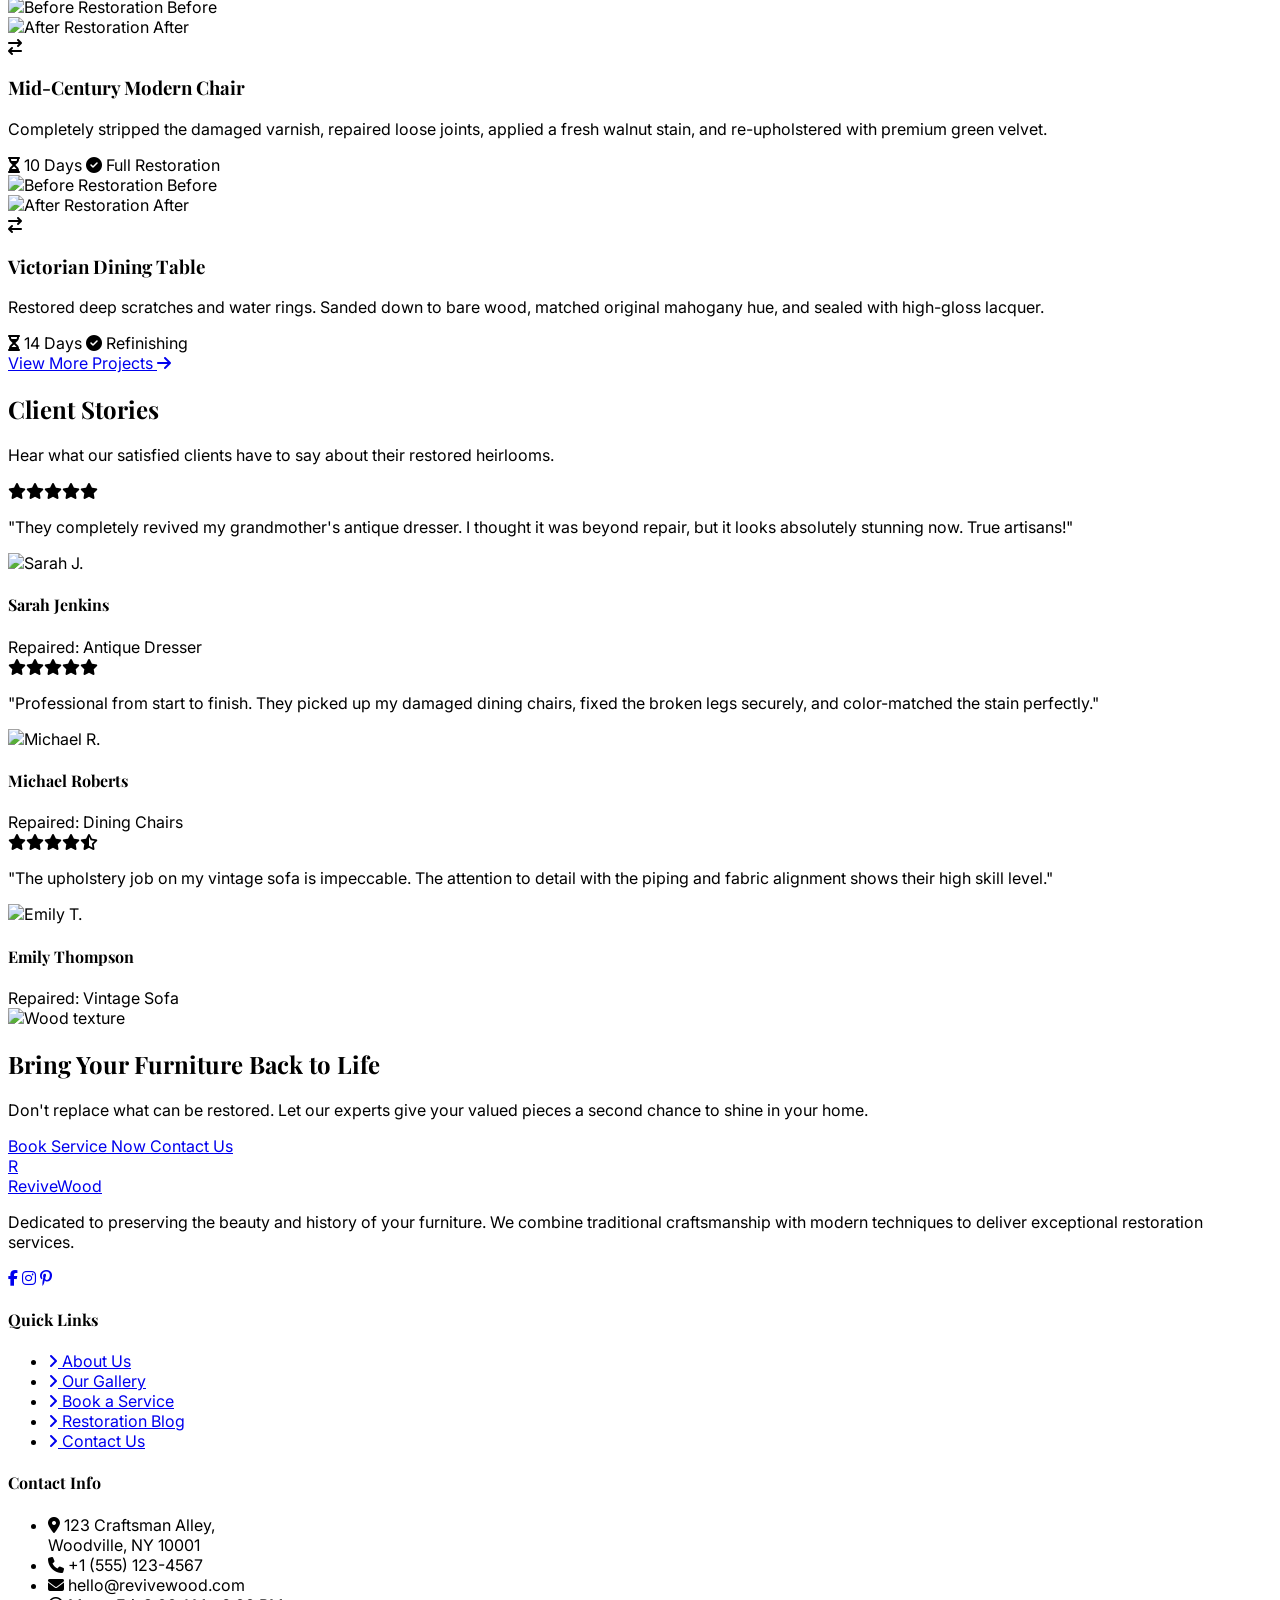
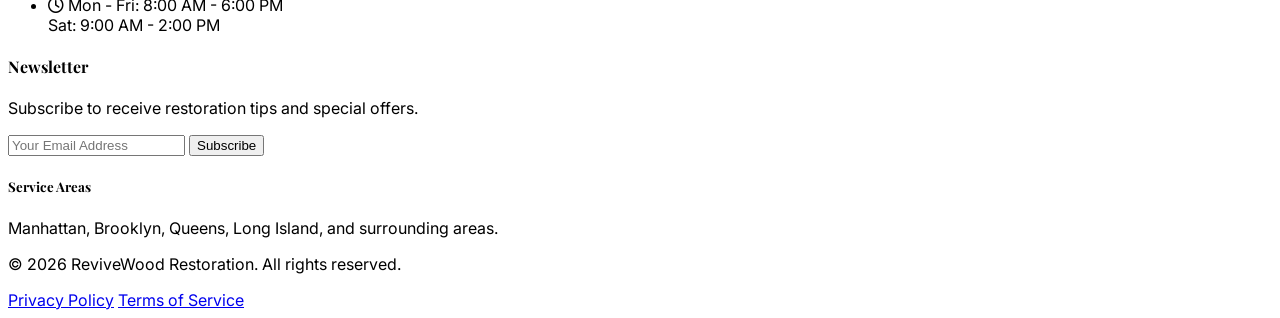
==== commit e8b80149: "index" ====
--- a/index.html
+++ b/index.html
@@ -637,9 +637,7 @@
                         <a href="#"
                             class="w-10 h-10 rounded-full bg-gray-100 dark:bg-gray-800 text-gray-600 dark:text-gray-300 flex items-center justify-center hover:bg-walnut-brown hover:text-white transition-colors"><i
                                 class="fa-brands fa-instagram"></i></a>
-                        <a href="#"
-                            class="w-10 h-10 rounded-full bg-gray-100 dark:bg-gray-800 text-gray-600 dark:text-gray-300 flex items-center justify-center hover:bg-walnut-brown hover:text-white transition-colors"><i
-                                class="fa-brands fa-twitter"></i></a>
+
                         <a href="#"
                             class="w-10 h-10 rounded-full bg-gray-100 dark:bg-gray-800 text-gray-600 dark:text-gray-300 flex items-center justify-center hover:bg-walnut-brown hover:text-white transition-colors"><i
                                 class="fa-brands fa-pinterest-p"></i></a>
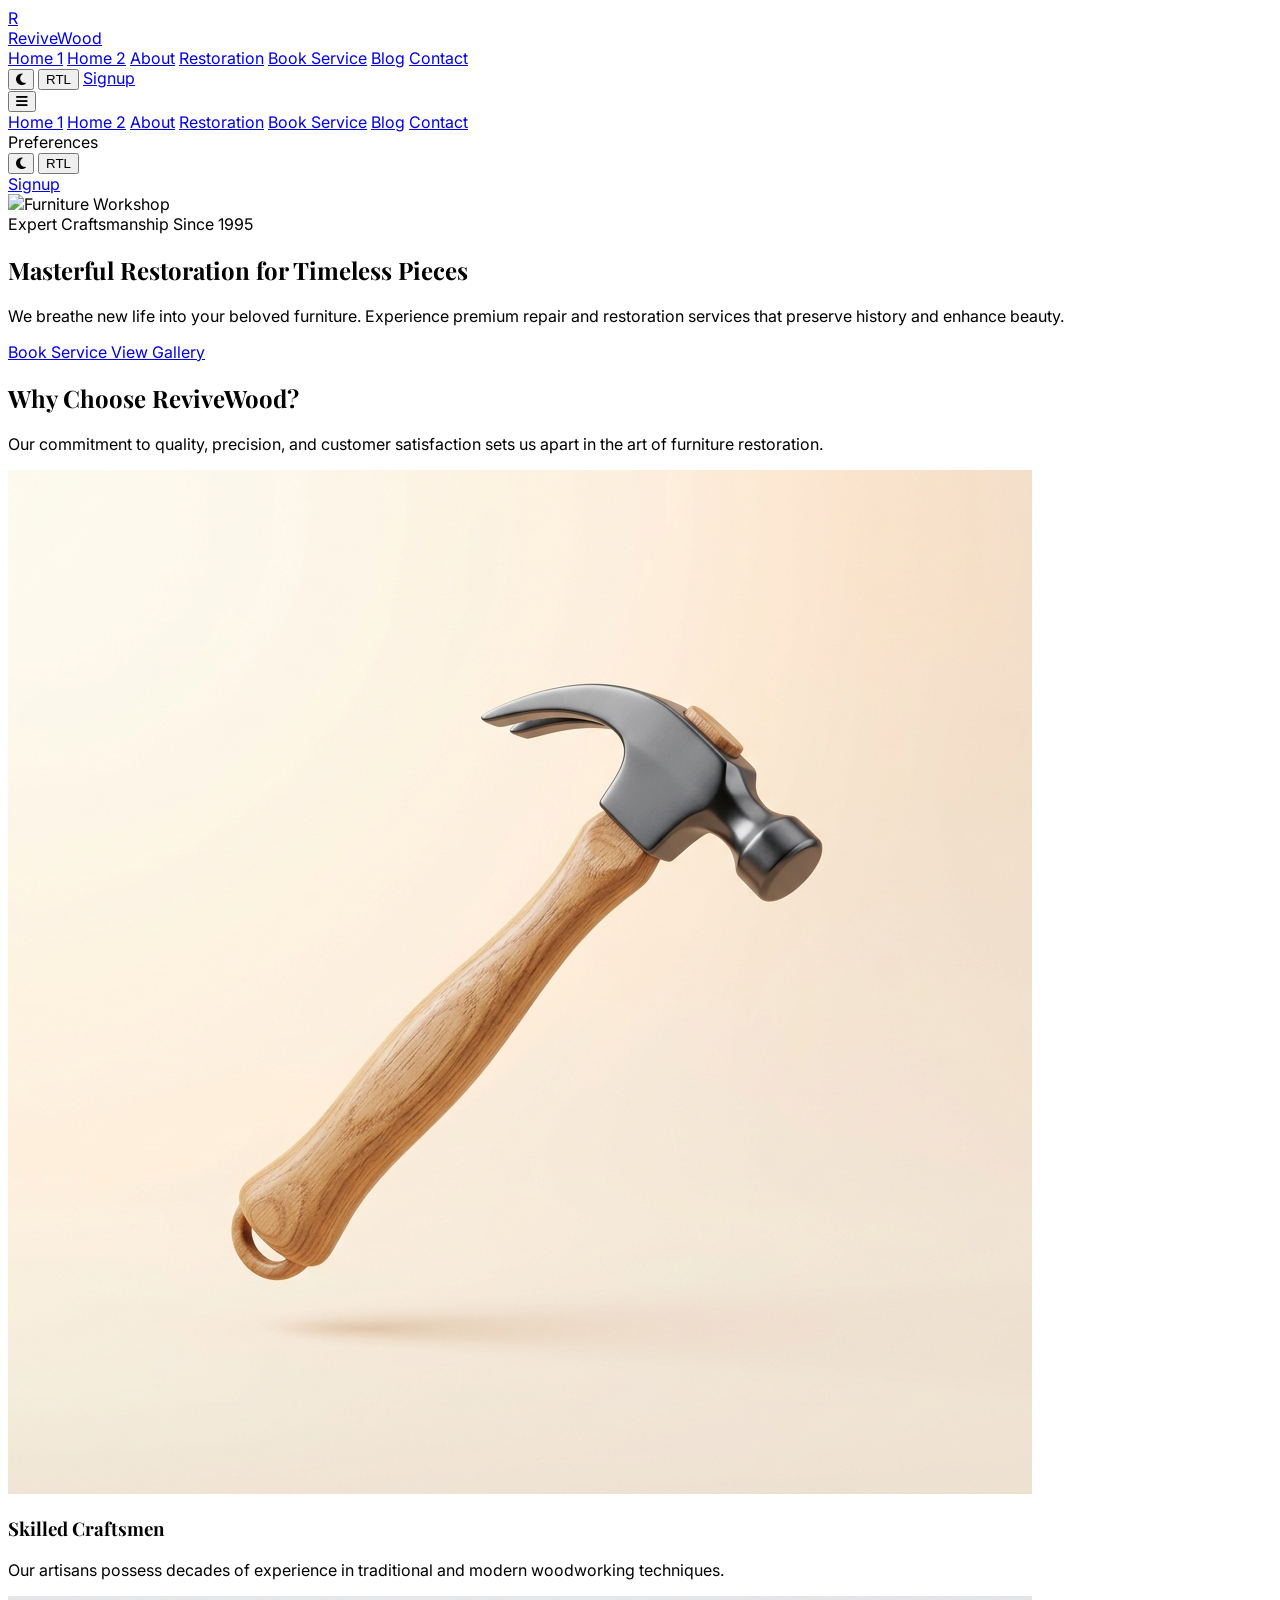
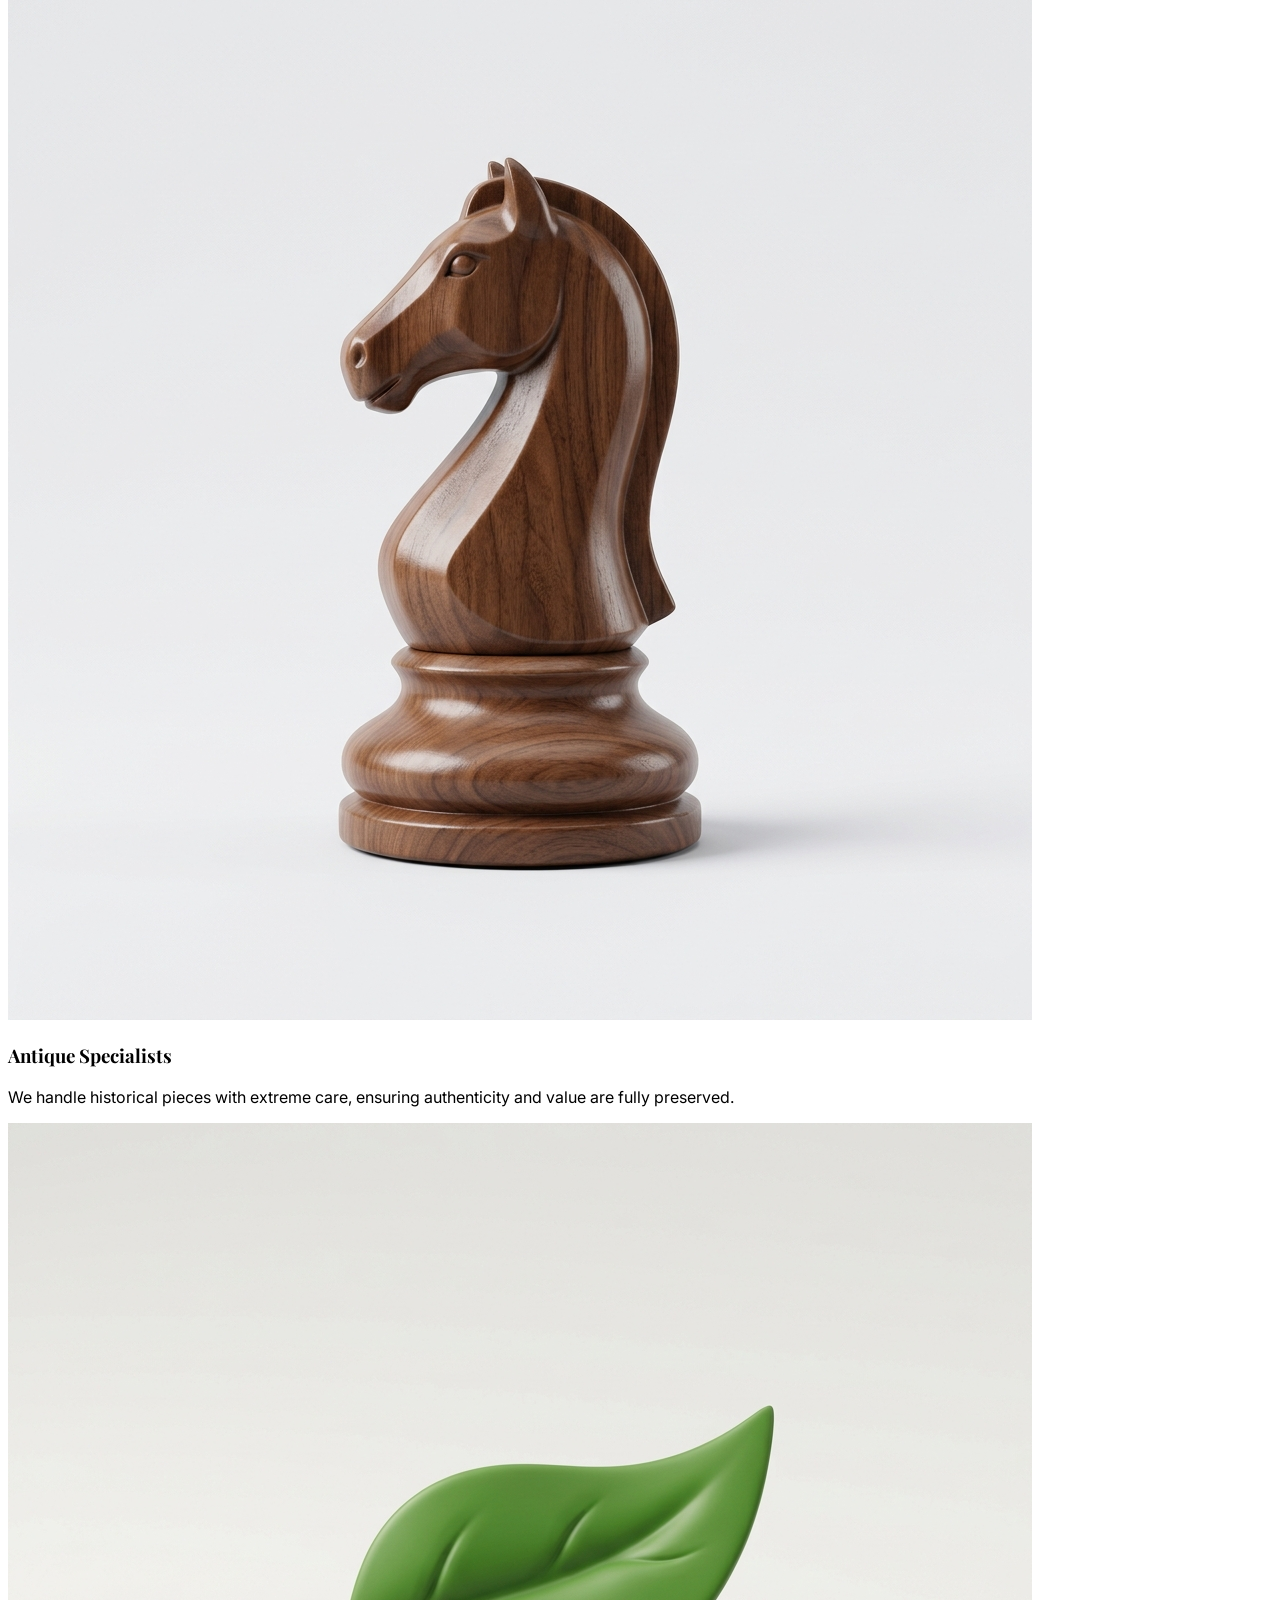
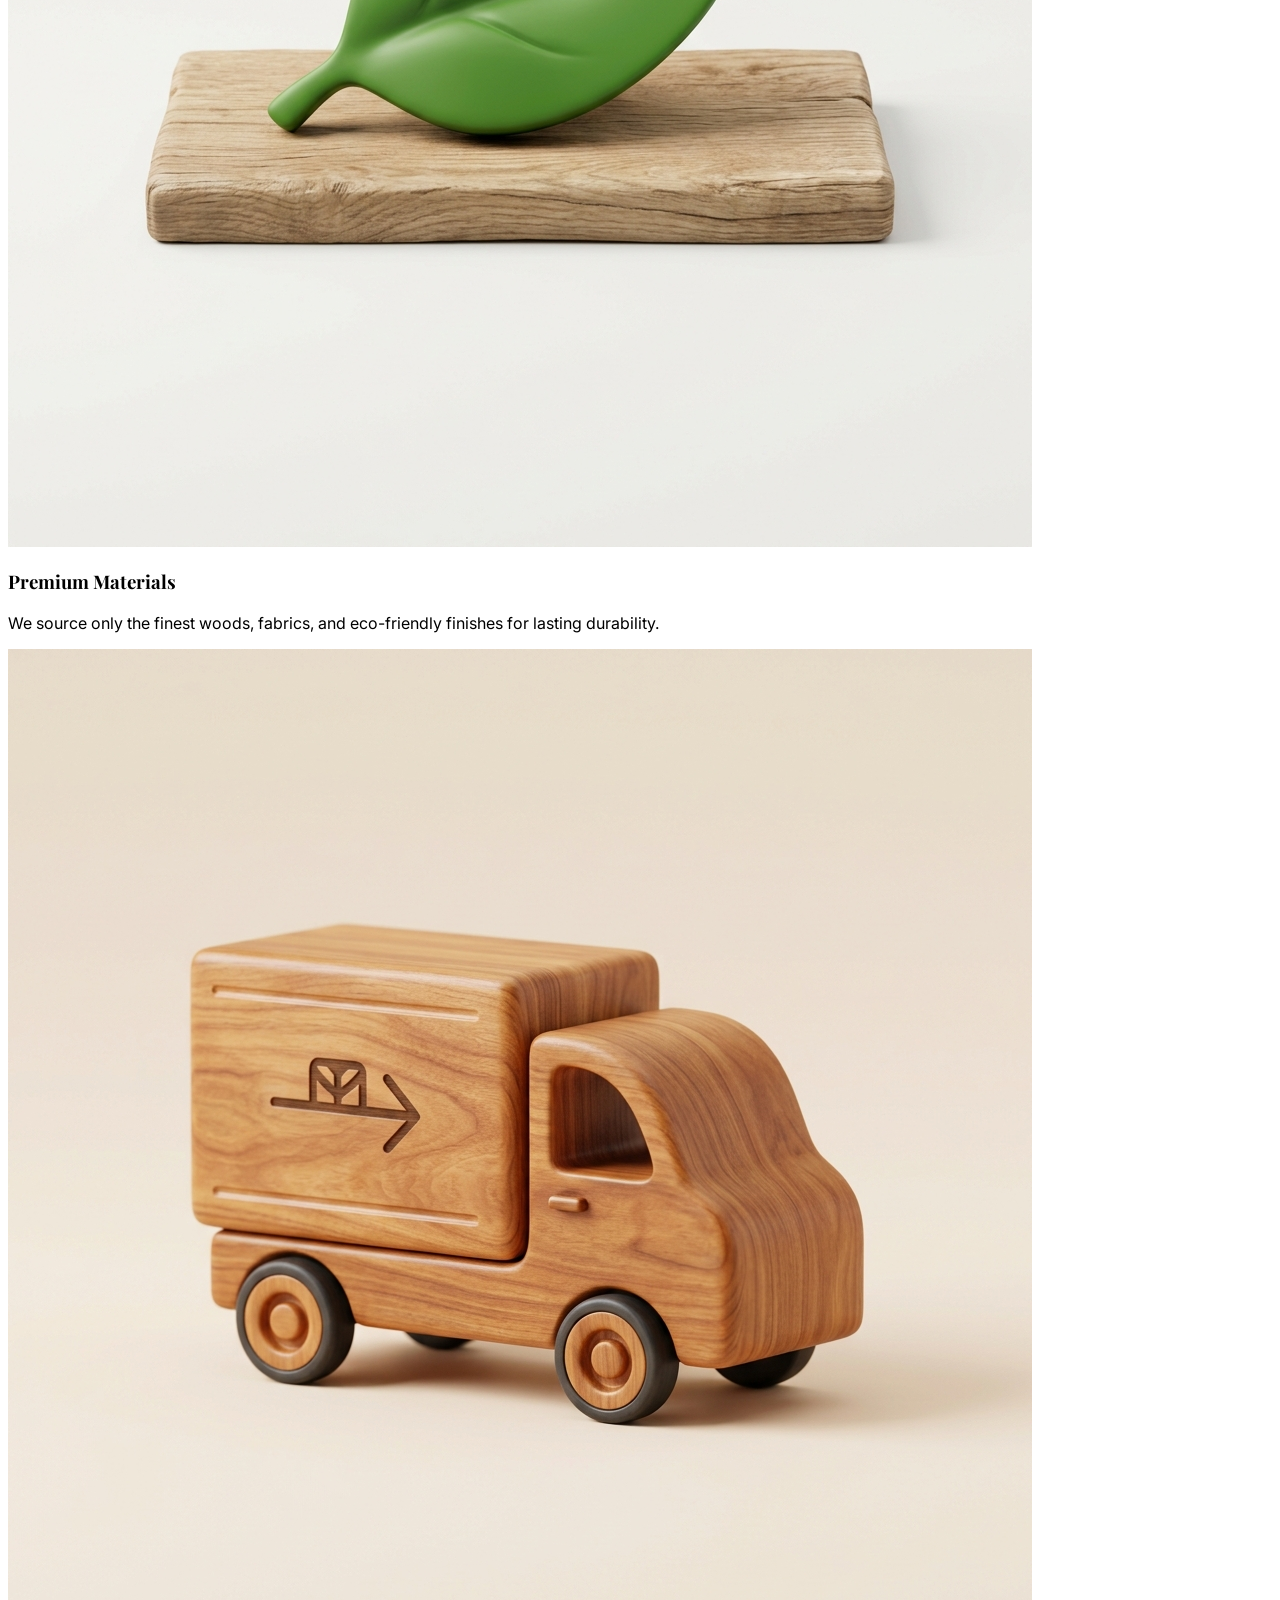
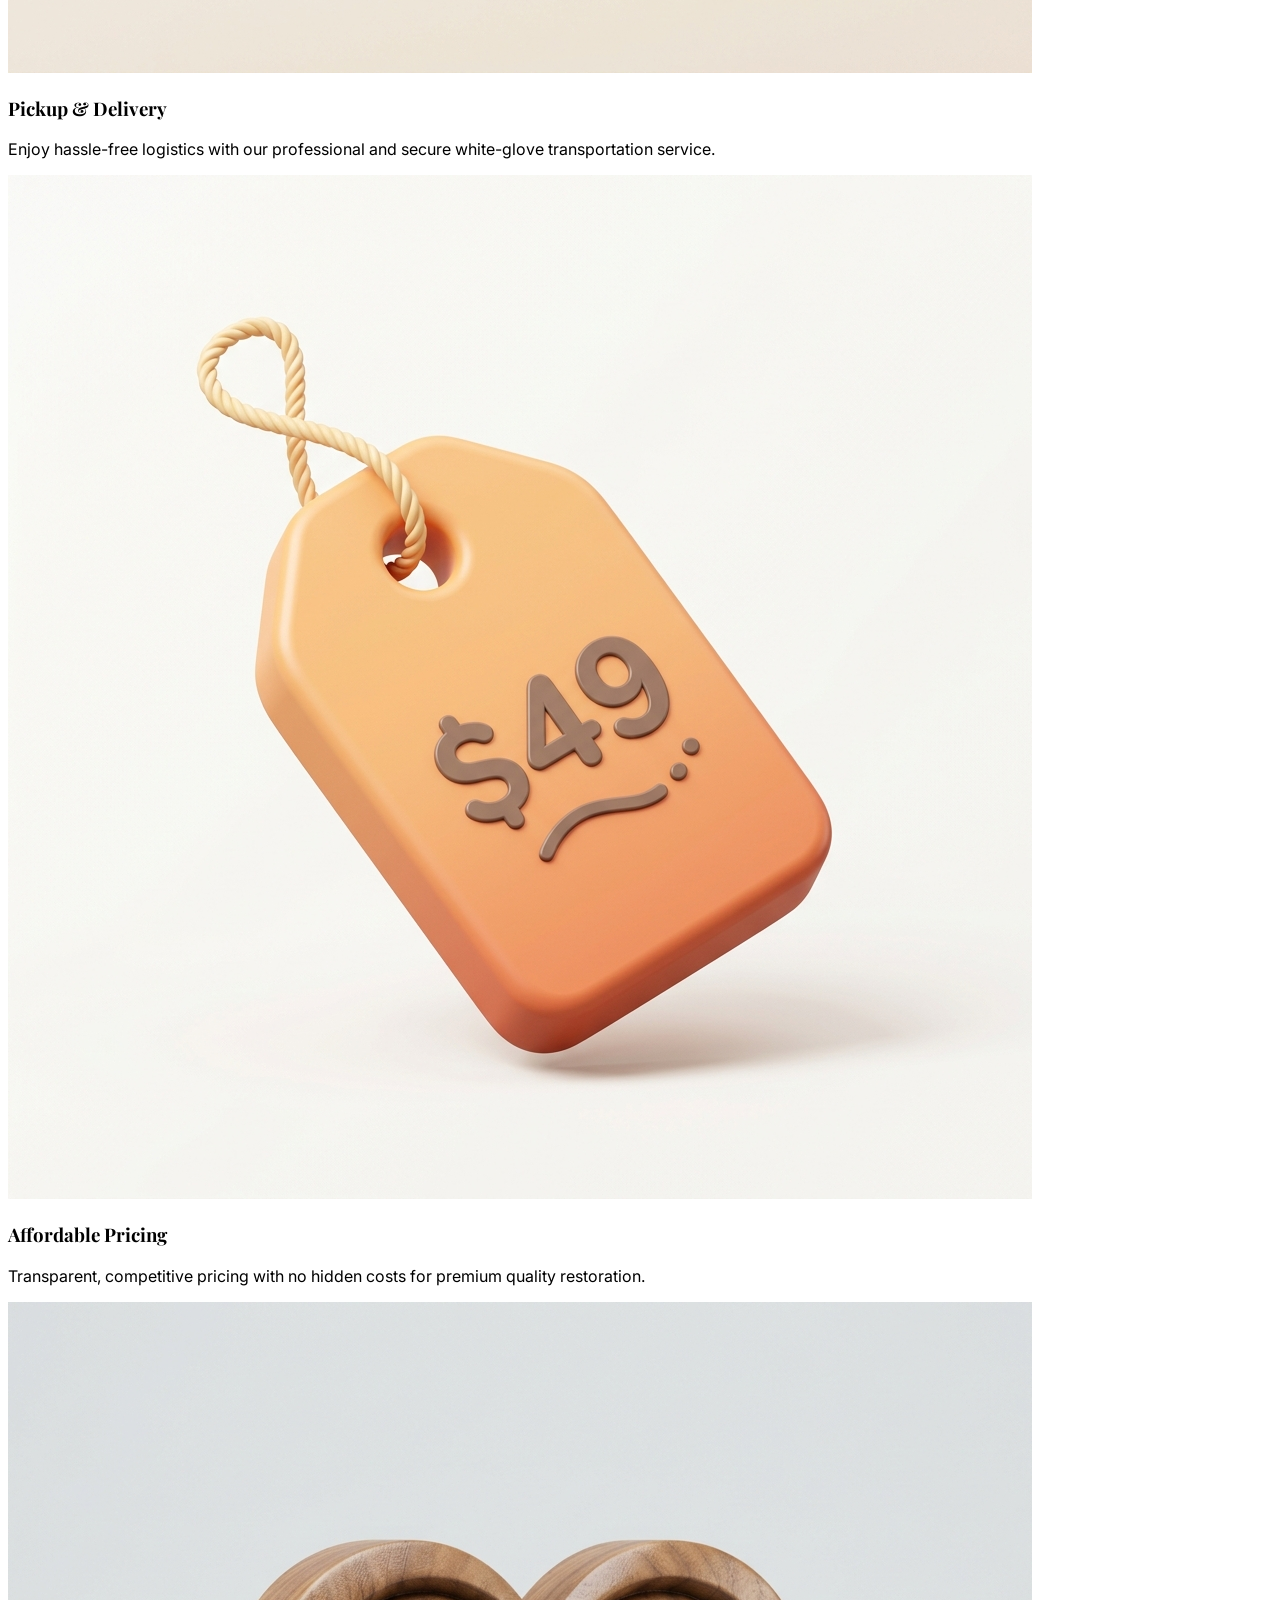
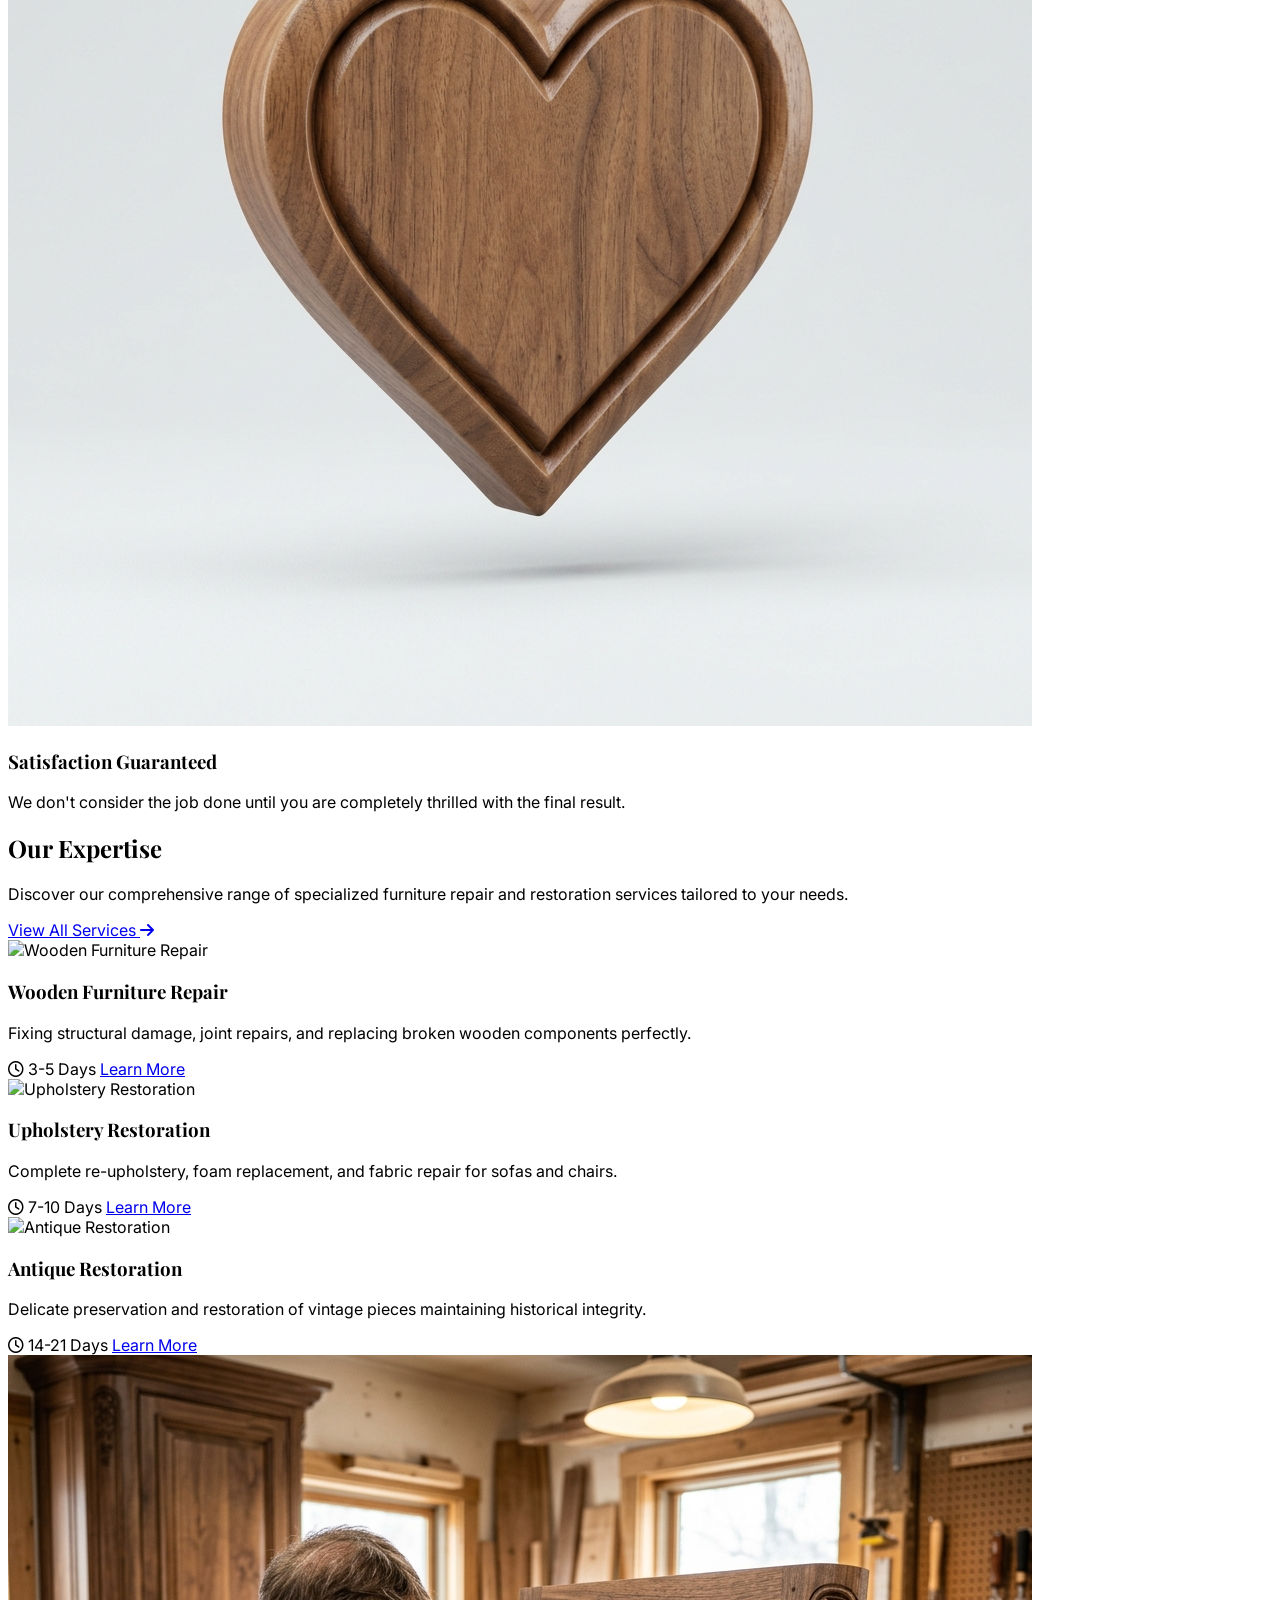
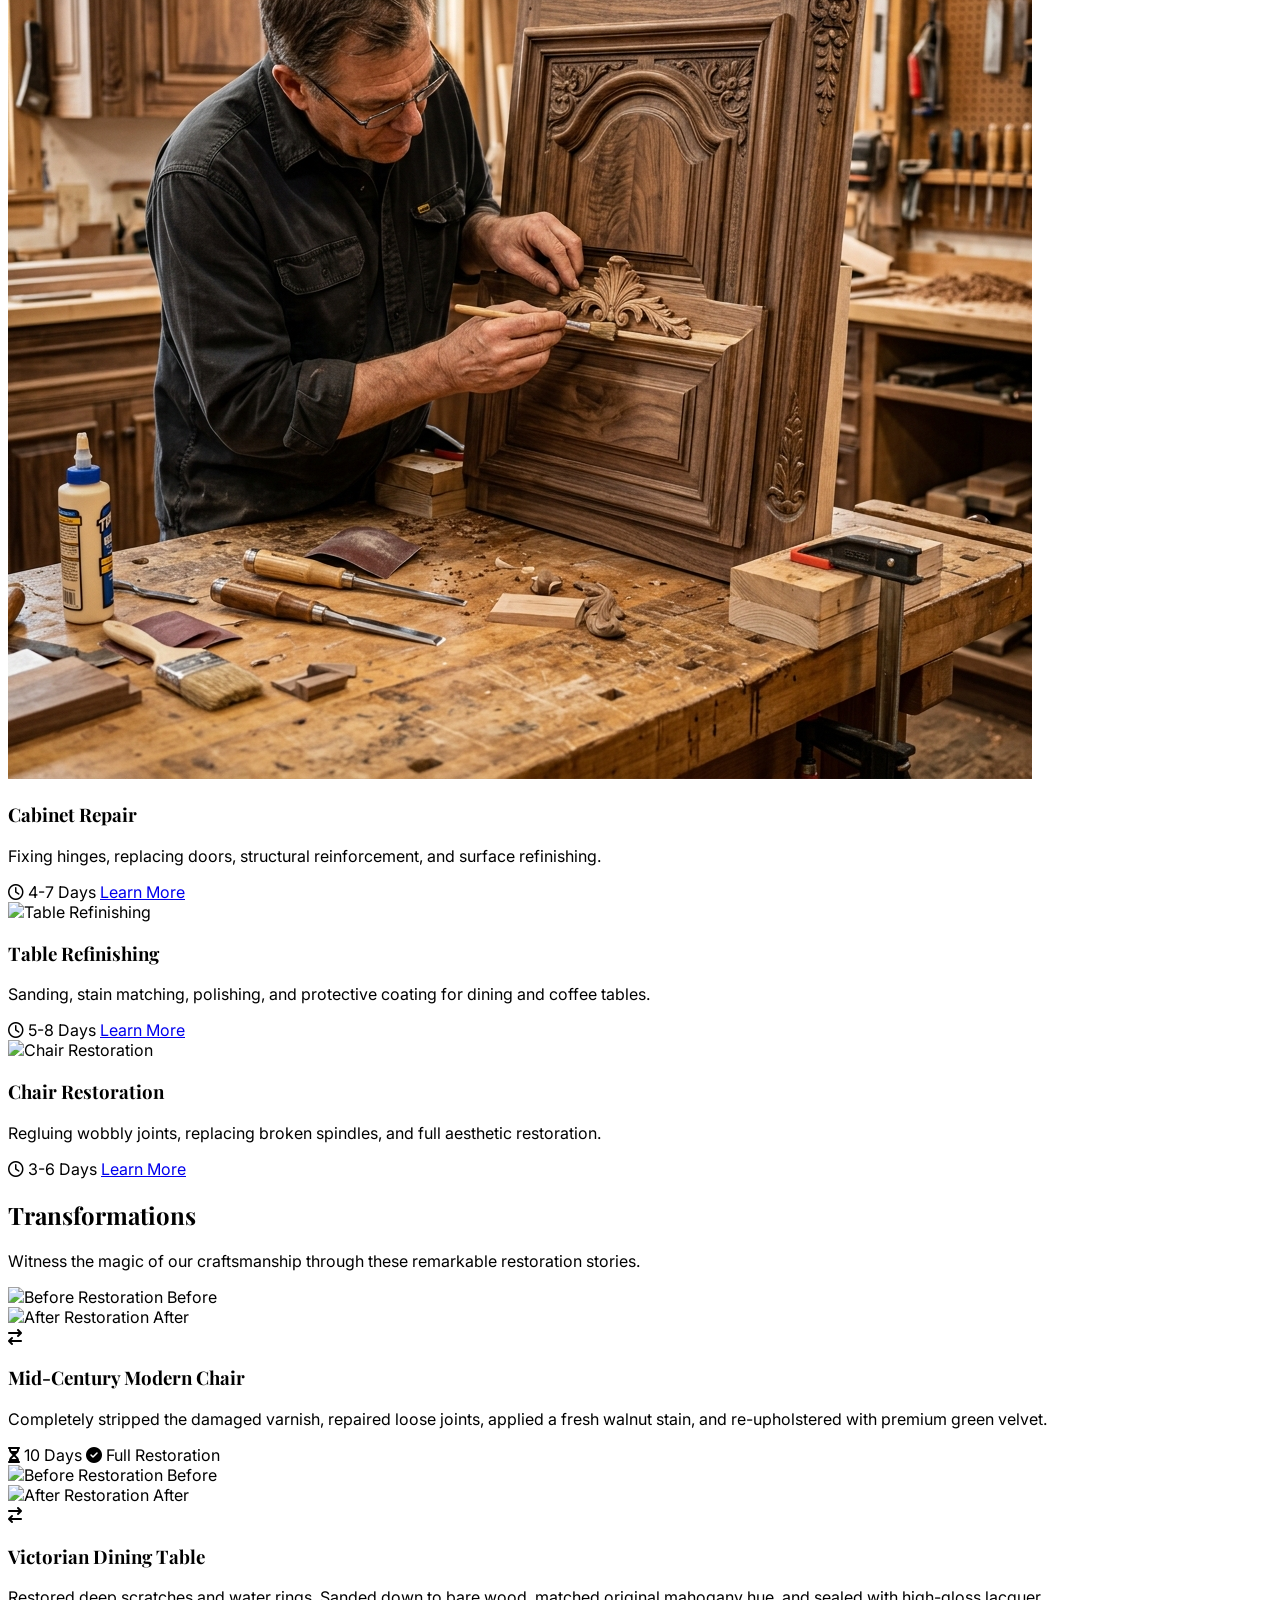
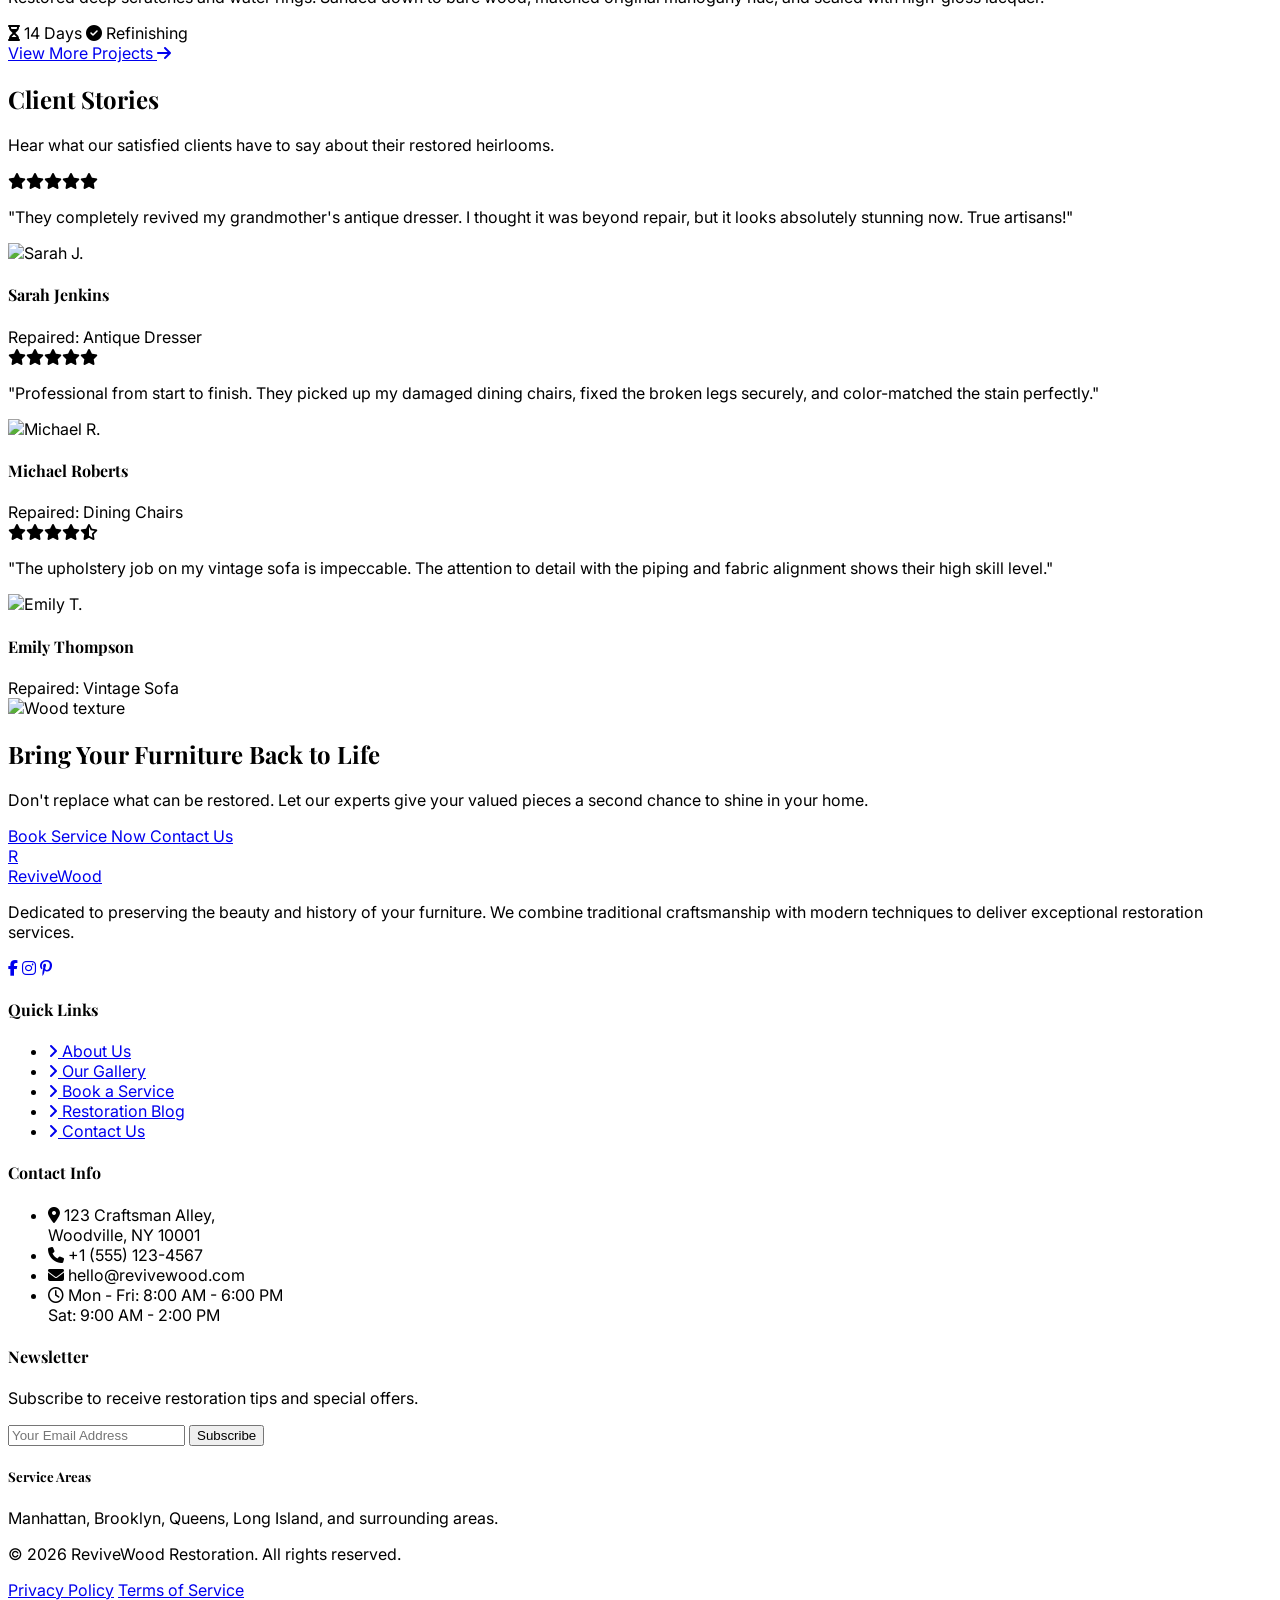
==== commit a168affc: "blog" ====
--- a/index.html
+++ b/index.html
@@ -64,36 +64,36 @@
                 </div>
 
                 <!-- Desktop Navigation -->
-                <nav class="hidden lg:flex space-x-8 items-center">
+                <nav class="hidden lg:flex lg:space-x-4 xl:space-x-8 items-center">
                     <a href="index.html"
-                        class="nav-link text-gray-700 dark:text-gray-300 hover:text-walnut-brown dark:hover:text-white transition-colors">Home
+                        class="nav-link text-sm xl:text-base text-gray-700 dark:text-gray-300 hover:text-walnut-brown dark:hover:text-white transition-colors">Home
                         1</a>
                     <a href="home2.html"
-                        class="nav-link text-gray-700 dark:text-gray-300 hover:text-walnut-brown dark:hover:text-white transition-colors">Home
+                        class="nav-link text-sm xl:text-base text-gray-700 dark:text-gray-300 hover:text-walnut-brown dark:hover:text-white transition-colors">Home
                         2</a>
                     <a href="about.html"
-                        class="nav-link text-gray-700 dark:text-gray-300 hover:text-walnut-brown dark:hover:text-white transition-colors">About</a>
+                        class="nav-link text-sm xl:text-base text-gray-700 dark:text-gray-300 hover:text-walnut-brown dark:hover:text-white transition-colors">About</a>
                     <a href="gallery.html"
-                        class="nav-link text-gray-700 dark:text-gray-300 hover:text-walnut-brown dark:hover:text-white transition-colors">Restoration</a>
+                        class="nav-link text-sm xl:text-base text-gray-700 dark:text-gray-300 hover:text-walnut-brown dark:hover:text-white transition-colors">Restoration</a>
                     <a href="booking.html"
-                        class="nav-link text-gray-700 dark:text-gray-300 hover:text-walnut-brown dark:hover:text-white transition-colors">Book
+                        class="nav-link text-sm xl:text-base text-gray-700 dark:text-gray-300 hover:text-walnut-brown dark:hover:text-white transition-colors">Book
                         Service</a>
                     <a href="blog.html"
-                        class="nav-link text-gray-700 dark:text-gray-300 hover:text-walnut-brown dark:hover:text-white transition-colors">Blog</a>
+                        class="nav-link text-sm xl:text-base text-gray-700 dark:text-gray-300 hover:text-walnut-brown dark:hover:text-white transition-colors">Blog</a>
                     <a href="contact.html"
-                        class="nav-link text-gray-700 dark:text-gray-300 hover:text-walnut-brown dark:hover:text-white transition-colors">Contact</a>
+                        class="nav-link text-sm xl:text-base text-gray-700 dark:text-gray-300 hover:text-walnut-brown dark:hover:text-white transition-colors">Contact</a>
                 </nav>
 
                 <!-- Right Actions -->
-                <div class="hidden lg:flex items-center space-x-4">
+                <div class="hidden lg:flex items-center lg:space-x-2 xl:space-x-4">
                     <!-- Toggles -->
                     <button id="themeToggle"
-                        class="p-2 rounded-full hover:bg-gray-100 dark:hover:bg-gray-800 transition-colors"
+                        class="w-10 h-10 flex items-center justify-center rounded-full hover:bg-gray-100 dark:hover:bg-gray-800 transition-colors"
                         aria-label="Toggle Theme">
                         <i id="themeIcon" class="fa-solid fa-moon text-gray-600 dark:text-gray-300"></i>
                     </button>
                     <button id="rtlToggle"
-                        class="p-2 rounded-full hover:bg-gray-100 dark:hover:bg-gray-800 transition-colors text-sm font-semibold text-gray-600 dark:text-gray-300"
+                        class="w-10 h-10 flex items-center justify-center rounded-full hover:bg-gray-100 dark:hover:bg-gray-800 transition-colors text-sm font-semibold text-gray-600 dark:text-gray-300"
                         aria-label="Toggle RTL">
                         RTL
                     </button>
@@ -104,9 +104,6 @@
 
                 <!-- Mobile menu button -->
                 <div class="lg:hidden flex items-center space-x-2">
-                    <button id="mobileThemeToggle" class="p-2 text-gray-600 dark:text-gray-300 lg:hidden">
-                        <!-- Simplified mobile toggle, logic handles ID #themeToggle primarily, could extend -->
-                    </button>
                     <button id="mobileMenuBtn"
                         class="p-2 rounded-md text-gray-600 dark:text-gray-300 hover:bg-gray-100 dark:hover:bg-gray-800 transition-colors">
                         <i class="fa-solid fa-bars text-xl"></i>
@@ -136,9 +133,20 @@
                     class="block px-3 py-2 rounded-md text-base font-medium text-gray-700 dark:text-gray-300 hover:bg-gray-50 dark:hover:bg-gray-800">Blog</a>
                 <a href="contact.html"
                     class="block px-3 py-2 rounded-md text-base font-medium text-gray-700 dark:text-gray-300 hover:bg-gray-50 dark:hover:bg-gray-800">Contact</a>
-                <div class="border-t border-gray-200 dark:border-gray-700 pt-4 mt-2 flex flex-col space-y-2">
+                <div class="border-t border-gray-200 dark:border-gray-700 pt-4 mt-2 flex flex-col space-y-3 px-3">
+                    <div class="flex items-center justify-between">
+                        <span class="text-sm font-medium text-gray-700 dark:text-gray-300">Preferences</span>
+                        <div class="flex items-center space-x-2">
+                            <button id="mobileThemeToggle" class="w-10 h-10 flex items-center justify-center rounded-full text-gray-600 dark:text-gray-300 hover:bg-gray-100 dark:hover:bg-gray-800 transition-colors bg-gray-50 dark:bg-gray-800" aria-label="Toggle Theme">
+                                <i id="mobileThemeIcon" class="fa-solid fa-moon"></i>
+                            </button>
+                            <button id="mobileRtlToggle" class="w-10 h-10 flex items-center justify-center rounded-full text-sm font-semibold text-gray-600 dark:text-gray-300 hover:bg-gray-100 dark:hover:bg-gray-800 transition-colors bg-gray-50 dark:bg-gray-800" aria-label="Toggle RTL">
+                                RTL
+                            </button>
+                        </div>
+                    </div>
                     <a href="signup.html"
-                        class="block px-3 py-2 text-center rounded-md text-white bg-walnut-brown">Signup</a>
+                        class="block py-2 text-center rounded-md text-white bg-walnut-brown w-full">Signup</a>
                 </div>
             </div>
         </div>
@@ -190,10 +198,7 @@
                 <!-- Feature 1 -->
                 <div
                     class="bg-warm-beige/20 dark:bg-gray-800 p-8 rounded-xl hover-lift border border-transparent hover:border-walnut-brown/30 dark:hover:border-gray-600 transition-all text-center">
-                    <div
-                        class="w-14 h-14 mx-auto bg-walnut-brown/10 dark:bg-gray-700 flex items-center justify-center rounded-lg mb-6">
-                        <i class="fa-solid fa-hammer text-2xl text-walnut-brown dark:text-warm-beige"></i>
-                    </div>
+                    <img src="assets/img/skilled_craftsmen.png" alt="Skilled Craftsmen" class="w-16 h-16 mx-auto rounded-lg mb-6 object-cover shadow-sm">
                     <h3 class="text-xl font-bold text-gray-900 dark:text-white mb-3 font-serif">Skilled Craftsmen</h3>
                     <p class="text-gray-600 dark:text-gray-400 leading-relaxed">Our artisans possess decades of
                         experience in traditional and modern woodworking techniques.</p>
@@ -201,10 +206,7 @@
                 <!-- Feature 2 -->
                 <div
                     class="bg-warm-beige/20 dark:bg-gray-800 p-8 rounded-xl hover-lift border border-transparent hover:border-walnut-brown/30 dark:hover:border-gray-600 transition-all text-center">
-                    <div
-                        class="w-14 h-14 mx-auto bg-walnut-brown/10 dark:bg-gray-700 flex items-center justify-center rounded-lg mb-6">
-                        <i class="fa-solid fa-chess-knight text-2xl text-walnut-brown dark:text-warm-beige"></i>
-                    </div>
+                    <img src="assets/img/antique_specialists.png" alt="Antique Specialists" class="w-16 h-16 mx-auto rounded-lg mb-6 object-cover shadow-sm">
                     <h3 class="text-xl font-bold text-gray-900 dark:text-white mb-3 font-serif">Antique Specialists</h3>
                     <p class="text-gray-600 dark:text-gray-400 leading-relaxed">We handle historical pieces with extreme
                         care, ensuring authenticity and value are fully preserved.</p>
@@ -212,10 +214,7 @@
                 <!-- Feature 3 -->
                 <div
                     class="bg-warm-beige/20 dark:bg-gray-800 p-8 rounded-xl hover-lift border border-transparent hover:border-walnut-brown/30 dark:hover:border-gray-600 transition-all text-center">
-                    <div
-                        class="w-14 h-14 mx-auto bg-walnut-brown/10 dark:bg-gray-700 flex items-center justify-center rounded-lg mb-6">
-                        <i class="fa-solid fa-leaf text-2xl text-walnut-brown dark:text-warm-beige"></i>
-                    </div>
+                    <img src="assets/img/premium_materials.png" alt="Premium Materials" class="w-16 h-16 mx-auto rounded-lg mb-6 object-cover shadow-sm">
                     <h3 class="text-xl font-bold text-gray-900 dark:text-white mb-3 font-serif">Premium Materials</h3>
                     <p class="text-gray-600 dark:text-gray-400 leading-relaxed">We source only the finest woods,
                         fabrics, and eco-friendly finishes for lasting durability.</p>
@@ -223,10 +222,7 @@
                 <!-- Feature 4 -->
                 <div
                     class="bg-warm-beige/20 dark:bg-gray-800 p-8 rounded-xl hover-lift border border-transparent hover:border-walnut-brown/30 dark:hover:border-gray-600 transition-all text-center">
-                    <div
-                        class="w-14 h-14 mx-auto bg-walnut-brown/10 dark:bg-gray-700 flex items-center justify-center rounded-lg mb-6">
-                        <i class="fa-solid fa-truck text-2xl text-walnut-brown dark:text-warm-beige"></i>
-                    </div>
+                    <img src="assets/img/pickup_delivery.png" alt="Pickup & Delivery" class="w-16 h-16 mx-auto rounded-lg mb-6 object-cover shadow-sm">
                     <h3 class="text-xl font-bold text-gray-900 dark:text-white mb-3 font-serif">Pickup & Delivery</h3>
                     <p class="text-gray-600 dark:text-gray-400 leading-relaxed">Enjoy hassle-free logistics with our
                         professional and secure white-glove transportation service.</p>
@@ -234,10 +230,7 @@
                 <!-- Feature 5 -->
                 <div
                     class="bg-warm-beige/20 dark:bg-gray-800 p-8 rounded-xl hover-lift border border-transparent hover:border-walnut-brown/30 dark:hover:border-gray-600 transition-all text-center">
-                    <div
-                        class="w-14 h-14 mx-auto bg-walnut-brown/10 dark:bg-gray-700 flex items-center justify-center rounded-lg mb-6">
-                        <i class="fa-solid fa-tags text-2xl text-walnut-brown dark:text-warm-beige"></i>
-                    </div>
+                    <img src="assets/img/affordable_pricing.png" alt="Affordable Pricing" class="w-16 h-16 mx-auto rounded-lg mb-6 object-cover shadow-sm">
                     <h3 class="text-xl font-bold text-gray-900 dark:text-white mb-3 font-serif">Affordable Pricing</h3>
                     <p class="text-gray-600 dark:text-gray-400 leading-relaxed">Transparent, competitive pricing with no
                         hidden costs for premium quality restoration.</p>
@@ -245,10 +238,7 @@
                 <!-- Feature 6 -->
                 <div
                     class="bg-warm-beige/20 dark:bg-gray-800 p-8 rounded-xl hover-lift border border-transparent hover:border-walnut-brown/30 dark:hover:border-gray-600 transition-all text-center">
-                    <div
-                        class="w-14 h-14 mx-auto bg-walnut-brown/10 dark:bg-gray-700 flex items-center justify-center rounded-lg mb-6">
-                        <i class="fa-solid fa-heart text-2xl text-walnut-brown dark:text-warm-beige"></i>
-                    </div>
+                    <img src="assets/img/customer_satisfaction.png" alt="Customer Satisfaction" class="w-16 h-16 mx-auto rounded-lg mb-6 object-cover shadow-sm">
                     <h3 class="text-xl font-bold text-gray-900 dark:text-white mb-3 font-serif">Satisfaction Guaranteed
                     </h3>
                     <p class="text-gray-600 dark:text-gray-400 leading-relaxed">We don't consider the job done until you
@@ -439,13 +429,13 @@
                                 alt="Before Restoration"
                                 class="w-full h-64 object-cover filter grayscale group-hover:grayscale-0 transition-all duration-500">
                             <span
-                                class="absolute top-4 left-4 bg-black/70 text-white text-xs px-3 py-1 rounded-full font-semibold backdrop-blur-sm">Before</span>
+                                class="absolute top-1/2 left-1/2 transform -translate-x-1/2 -translate-y-1/2 bg-black/70 text-white text-xs px-3 py-1 rounded-full font-semibold backdrop-blur-sm">Before</span>
                         </div>
                         <div class="relative group rounded-xl overflow-hidden">
                             <img src="https://images.unsplash.com/photo-1550226891-ef816aed4a98?ixlib=rb-4.0.3&auto=format&fit=crop&w=600&q=80"
                                 alt="After Restoration" class="w-full h-64 object-cover">
                             <span
-                                class="absolute top-4 right-4 bg-walnut-brown text-white text-xs px-3 py-1 rounded-full font-semibold shadow-md">After</span>
+                                class="absolute top-1/2 left-1/2 transform -translate-x-1/2 -translate-y-1/2 bg-walnut-brown text-white text-xs px-3 py-1 rounded-full font-semibold shadow-md">After</span>
                         </div>
                         <!-- Arrow Icon in middle -->
                         <div
@@ -453,7 +443,7 @@
                             <i class="fa-solid fa-arrow-right-arrow-left text-walnut-brown dark:text-warm-beige"></i>
                         </div>
                     </div>
-                    <h3 class="text-2xl font-bold text-gray-900 dark:text-white mb-3 font-serif">Mid-Century Modern
+                    <h3 class="text-2xl font-bold text-gray-900 dark:text-white mb-3 font-serif text-center">Mid-Century Modern
                         Chair</h3>
                     <p class="text-gray-600 dark:text-gray-400 mb-4 text-sm leading-relaxed">Completely stripped the
                         damaged varnish, repaired loose joints, applied a fresh walnut stain, and re-upholstered with
@@ -473,13 +463,13 @@
                                 alt="Before Restoration"
                                 class="w-full h-64 object-cover filter grayscale group-hover:grayscale-0 transition-all duration-500">
                             <span
-                                class="absolute top-4 left-4 bg-black/70 text-white text-xs px-3 py-1 rounded-full font-semibold backdrop-blur-sm">Before</span>
+                                class="absolute top-1/2 left-1/2 transform -translate-x-1/2 -translate-y-1/2 bg-black/70 text-white text-xs px-3 py-1 rounded-full font-semibold backdrop-blur-sm">Before</span>
                         </div>
                         <div class="relative group rounded-xl overflow-hidden">
                             <img src="https://images.pexels.com/photos/29240217/pexels-photo-29240217.jpeg"
                                 alt="After Restoration" class="w-full h-64 object-cover">
                             <span
-                                class="absolute top-4 right-4 bg-walnut-brown text-white text-xs px-3 py-1 rounded-full font-semibold shadow-md">After</span>
+                                class="absolute top-1/2 left-1/2 transform -translate-x-1/2 -translate-y-1/2 bg-walnut-brown text-white text-xs px-3 py-1 rounded-full font-semibold shadow-md">After</span>
                         </div>
                         <!-- Arrow Icon in middle -->
                         <div
@@ -487,7 +477,7 @@
                             <i class="fa-solid fa-arrow-right-arrow-left text-walnut-brown dark:text-warm-beige"></i>
                         </div>
                     </div>
-                    <h3 class="text-2xl font-bold text-gray-900 dark:text-white mb-3 font-serif">Victorian Dining Table
+                    <h3 class="text-2xl font-bold text-gray-900 dark:text-white mb-3 font-serif text-center">Victorian Dining Table
                     </h3>
                     <p class="text-gray-600 dark:text-gray-400 mb-4 text-sm leading-relaxed">Restored deep scratches and
                         water rings. Sanded down to bare wood, matched original mahogany hue, and sealed with high-gloss
@@ -522,7 +512,7 @@
                 <!-- Review 1 -->
                 <div
                     class="bg-white dark:bg-gray-900 p-8 rounded-2xl shadow-sm border border-gray-100 dark:border-gray-800 hover-lift">
-                    <div class="flex gap-1 text-yellow-500 text-sm mb-4">
+                    <div class="flex justify-center gap-1 text-yellow-500 text-sm mb-4">
                         <i class="fa-solid fa-star"></i><i class="fa-solid fa-star"></i><i
                             class="fa-solid fa-star"></i><i class="fa-solid fa-star"></i><i
                             class="fa-solid fa-star"></i>
@@ -530,7 +520,7 @@
                     <p class="text-gray-600 dark:text-gray-300 italic mb-6">"They completely revived my grandmother's
                         antique dresser. I thought it was beyond repair, but it looks absolutely stunning now. True
                         artisans!"</p>
-                    <div class="flex items-center gap-4 border-t border-gray-100 dark:border-gray-800 pt-4">
+                    <div class="flex items-center justify-center gap-4 border-t border-gray-100 dark:border-gray-800 pt-4">
                         <img src="https://randomuser.me/api/portraits/women/44.jpg" alt="Sarah J."
                             class="w-12 h-12 rounded-full object-cover">
                         <div>
@@ -543,7 +533,7 @@
                 <!-- Review 2 -->
                 <div
                     class="bg-white dark:bg-gray-900 p-8 rounded-2xl shadow-sm border border-gray-100 dark:border-gray-800 hover-lift">
-                    <div class="flex gap-1 text-yellow-500 text-sm mb-4">
+                    <div class="flex justify-center gap-1 text-yellow-500 text-sm mb-4">
                         <i class="fa-solid fa-star"></i><i class="fa-solid fa-star"></i><i
                             class="fa-solid fa-star"></i><i class="fa-solid fa-star"></i><i
                             class="fa-solid fa-star"></i>
@@ -551,7 +541,7 @@
                     <p class="text-gray-600 dark:text-gray-300 italic mb-6">"Professional from start to finish. They
                         picked up my damaged dining chairs, fixed the broken legs securely, and color-matched the stain
                         perfectly."</p>
-                    <div class="flex items-center gap-4 border-t border-gray-100 dark:border-gray-800 pt-4">
+                    <div class="flex items-center justify-center gap-4 border-t border-gray-100 dark:border-gray-800 pt-4">
                         <img src="https://randomuser.me/api/portraits/men/32.jpg" alt="Michael R."
                             class="w-12 h-12 rounded-full object-cover">
                         <div>
@@ -564,7 +554,7 @@
                 <!-- Review 3 -->
                 <div
                     class="bg-white dark:bg-gray-900 p-8 rounded-2xl shadow-sm border border-gray-100 dark:border-gray-800 hover-lift">
-                    <div class="flex gap-1 text-yellow-500 text-sm mb-4">
+                    <div class="flex justify-center gap-1 text-yellow-500 text-sm mb-4">
                         <i class="fa-solid fa-star"></i><i class="fa-solid fa-star"></i><i
                             class="fa-solid fa-star"></i><i class="fa-solid fa-star"></i><i
                             class="fa-solid fa-star-half-stroke"></i>
@@ -572,7 +562,7 @@
                     <p class="text-gray-600 dark:text-gray-300 italic mb-6">"The upholstery job on my vintage sofa is
                         impeccable. The attention to detail with the piping and fabric alignment shows their high skill
                         level."</p>
-                    <div class="flex items-center gap-4 border-t border-gray-100 dark:border-gray-800 pt-4">
+                    <div class="flex items-center justify-center gap-4 border-t border-gray-100 dark:border-gray-800 pt-4">
                         <img src="https://randomuser.me/api/portraits/women/68.jpg" alt="Emily T."
                             class="w-12 h-12 rounded-full object-cover">
                         <div>
@@ -632,14 +622,14 @@
                     </p>
                     <div class="flex space-x-4">
                         <a href="#"
-                            class="w-10 h-10 rounded-full bg-gray-100 dark:bg-gray-800 text-gray-600 dark:text-gray-300 flex items-center justify-center hover:bg-walnut-brown hover:text-white transition-colors"><i
+                            class="w-10 h-10 rounded-full bg-gray-100 dark:bg-gray-800 text-gray-600 dark:text-gray-300 flex items-center justify-center hover:bg-walnut-brown hover:text-white dark:hover:bg-walnut-brown dark:hover:text-white transition-colors"><i
                                 class="fa-brands fa-facebook-f"></i></a>
                         <a href="#"
-                            class="w-10 h-10 rounded-full bg-gray-100 dark:bg-gray-800 text-gray-600 dark:text-gray-300 flex items-center justify-center hover:bg-walnut-brown hover:text-white transition-colors"><i
+                            class="w-10 h-10 rounded-full bg-gray-100 dark:bg-gray-800 text-gray-600 dark:text-gray-300 flex items-center justify-center hover:bg-walnut-brown hover:text-white dark:hover:bg-walnut-brown dark:hover:text-white transition-colors"><i
                                 class="fa-brands fa-instagram"></i></a>
 
                         <a href="#"
-                            class="w-10 h-10 rounded-full bg-gray-100 dark:bg-gray-800 text-gray-600 dark:text-gray-300 flex items-center justify-center hover:bg-walnut-brown hover:text-white transition-colors"><i
+                            class="w-10 h-10 rounded-full bg-gray-100 dark:bg-gray-800 text-gray-600 dark:text-gray-300 flex items-center justify-center hover:bg-walnut-brown hover:text-white dark:hover:bg-walnut-brown dark:hover:text-white transition-colors"><i
                                 class="fa-brands fa-pinterest-p"></i></a>
                     </div>
                 </div>
@@ -737,4 +727,5 @@
     <script src="assets/js/main.js"></script>
 </body>
 
-</html>+</html>
+
